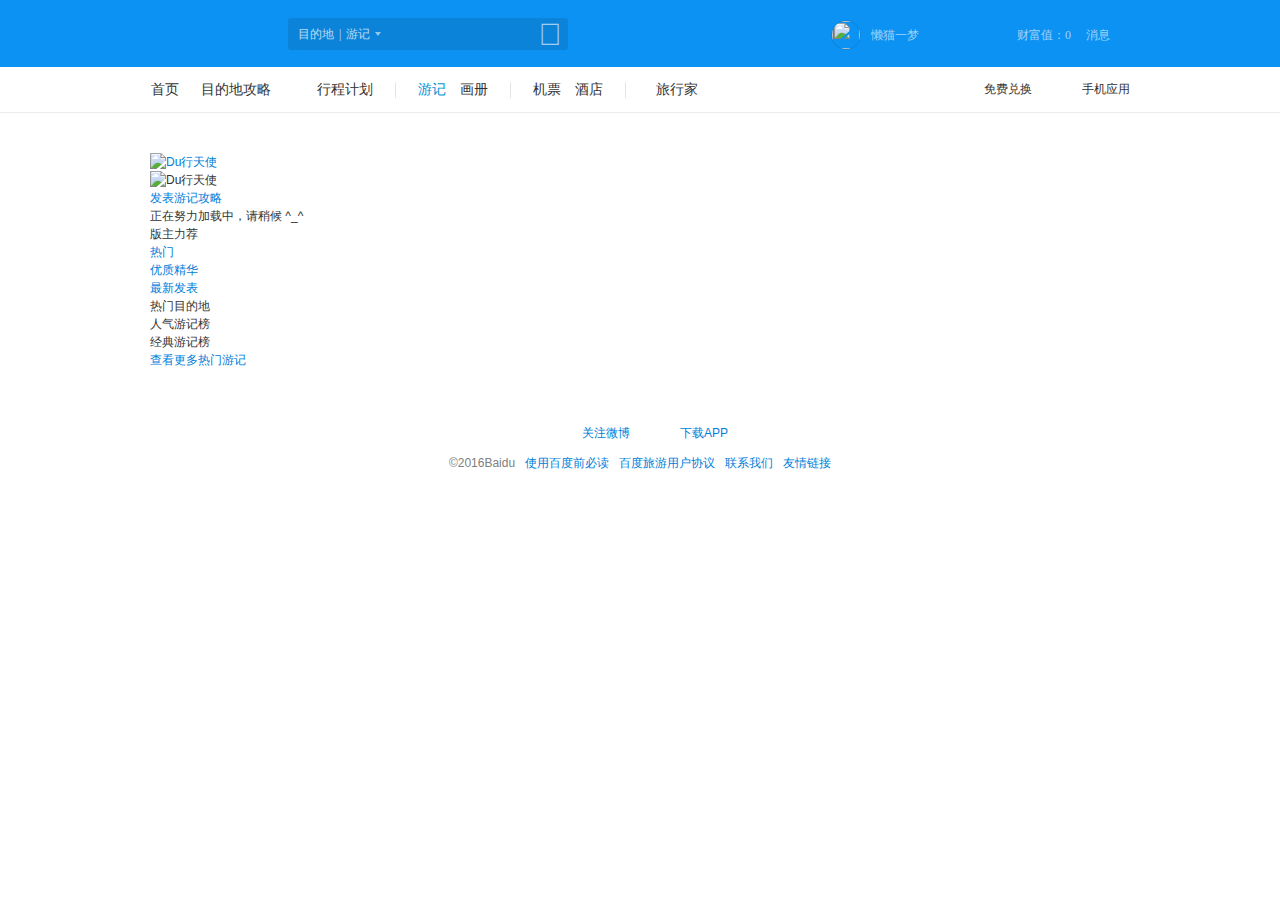
==== 2TianYou/2TianYou/Views/Demo/Index.html @ 781b63db "NETFramework 4.5" ====
﻿<!DOCTYPE HTML>
<html>
<!--[if IE 6]>
    <html class="ie6 lte9 lte8 lte7 no-css3" lang="zh-cn">
<![endif]-->
<!--[if IE 8]>
    <html class="ie8 lte9 lte8 no-css3" lang="zh-cn">
<![endif]-->
<!--[if IE 9]>
    <html class="ie9 lte9 no-css3" lang="zh-cn">
<![endif]-->
<!--[if IE 7]>
<html class="ie7 lte9 lte8 lte7 no-css3" lang="zh-cn">
<![endif]-->
<!--[if !(IE 6) | !(IE 7) | !(IE 8) | !(IE 9)  ]><!--<![endif]-->
<head>
    <meta charset="utf-8" />
    <meta http-equiv="X-UA-Compatible" content="IE=edge" />
    <title>2016最新游记攻略大全_数万精彩旅游攻略_百度旅游</title>
    <meta name="Description" content="2016旅游游记攻略大全，数万篇精彩的游记、旅游攻略，真实的旅游感受，详尽的旅游信息，为旅友出行提供珍贵的参考指南。" />
    <meta name="Keywords" content="海量自助游攻略" />
    <!--[if lt IE 9]><script src="/static/common/lib/html5_def6e218.js" type="text/javascript"></script><![endif]-->
    <!--[if lt IE 7]><script type="text/javascript">document.execCommand("BackgroundImageCache",false,true);</script><![endif]-->
    <!--[if lt IE 7]><script src="/static/common/lib/iepngfix_a1bc0ca2.js" type="text/javascript"></script><![endif]-->
    <!--<link rel="stylesheet" type="text/css" href="~/Content/css/widget/common/globel-iconfont.css" rel="stylesheet" />-->
    <link href="../../Content/css/common/ui.css" rel="stylesheet" />
    <!--<link rel="stylesheet" type="text/css" href="/static/common/pkg/ui_f4d750d4.css" />
    <link rel="stylesheet" type="text/css" href="/static/search/pkg/notes-page_f86e3efd.css" />
    <script type="text/javascript" src="/static/common/lib/base_fd238617.js"></script>-->
</head>
<body class="theme-blue">
    <section id="page">
        <header id="header" class="header header-notes clearfix nslog-area" data-nslog='{"type":100,"cmd":"click","pos":"page-header-click"}' style='display: ;'>
            <div class="header-wrapper clearfix" id="J_header-wrapper">
                <div class="top-bar">
                    <div class="top-bar-wrapper">
                        <div id="J_user-bar" class="user-bar clearfix">
                            <div class="item lv-msg-center" id="J_nav-channel-msg-center">
                                <div class="msg-wrapper">
                                    <span class="inline-block msg-word">消息</span>
                                    <span id="J_user-bar-lv-msg-count" class="lv-msg-count"></span>
                                    <b class="header-iconfont"></b>
                                </div>
                                <div class="drop-menu" id="J_nav-channel-user-msg-drop-menu">
                                    <span class="sns-msg"><a href="/user/message?type" =1 ="">消息</a></span>
                                    <div class="drop-menu-wrapper">
                                        <b></b>
                                        <ul class="menu-list">
                                            <b></b>
                                            <li class="msg-link"><a target="_blank" href="/user/message?type=1" class="comment" data-msgtype="comment">我的回复</a></li>
                                            <li class="msg-link"><a target="_blank" href="/user/ask/bcf3c67d0ea58a1c44928566?type=1" class="asks" data-msgtype="asks">我的提问</a></li>
                                            <li class="msg-link"><a target="_blank" href="/user/message?type=2" class="admin" data-msgtype="admin">版主留言</a></li>
                                            <li class="msg-link"><a href="//gsp0.baidu.com/8_UFsjip0QIZ8tyhnq/" class="J_user-bar-sys-msg sys-msg nslog" target="_blank" data-nslog="{'type':100,'cmd':'click','pos':'user-bar-sys'}">我的私信<span id="J_user-bar-sys-msg-count" class="sys-msg-count"></span></a></li>
                                            <li class="msg-link"><a target="_blank" href="/user/fans/bcf3c67d0ea58a1c44928566" class="fans" data-msgtype="fans">我的粉丝</a></li>
                                        </ul>
                                    </div>
                                </div>
                            </div>

                            <div class="item user-wealth-bar clearfix"><a target="_blank" href="/user/achieve/bcf3c67d0ea58a1c44928566/" data-nslog="{'type':'502','cmd':'click','pos':'achieve-top-level'}" class="nslog user-level i-level-1"></a><a target="_blank" href="/mall/userwealthdetail/" title="财富">财富值：0</a></div><div class="item item-user-info" id="J-item-user-info">
                                <span class="item J_user-bar-user-name item-user-avatar"><a target="_blank" href="/user/bcf3c67d0ea58a1c44928566"><img class="user-avatar" src="//gss0.baidu.com/7LsWdDW5_xN3otqbppnN2DJv/lvpics/abpic/item/fc1f4134970a304e72e1c944d2c8a786c8175c48.jpg"><i class="user-avater-circle"></i></a> </span><div class="item user-bar-center" id="J_nav-channel-user-center"><a href="/user/bcf3c67d0ea58a1c44928566" class="J_nav-channel-user-center user-center">懒猫一梦<b class="header-iconfont">&#xe60a;</b></a></div><div class="drop-menu" id="J_nav-channel-user-center-drop-menu">
                                    <div class="drop-menu-wrapper">
                                        <b class="header-iconfont">&#xe60a;</b><ul class="menu-list">
                                            <li class="sns-link">
                                                <a href="/user/remark/bcf3c67d0ea58a1c44928566" class="nslog"
                                                   data-nslog="{'type':100,'cmd':'click','pos':'nav-remark'}" data-type="remark">我的点评</a>
                                            </li>
                                            <li class="sns-link"><a href="/user/footprint/bcf3c67d0ea58a1c44928566" class="nslog" data-nslog="{'type':100,'cmd':'click','pos':'nav-my-footprint', 'test':''}" data-type="footprint">我的足迹</a></li>
                                            <li class="sns-link">
                                                <a href="/user/pictravel/bcf3c67d0ea58a1c44928566" class="nslog"
                                                   data-nslog="{'type':100,'cmd':'click','pos':'nav-my-pictravel'}" data-type="pictravel">我的画册</a>
                                            </li>
                                            <li class="sns-link">
                                                <a href="/user/notes/bcf3c67d0ea58a1c44928566" class="nslog"
                                                   data-nslog="{'type':100,'cmd':'click','pos':'nav-my-notes'}" data-type="notes">我的游记</a>
                                            </li>
                                            <li class="sns-link">
                                                <a href="/user/plan/bcf3c67d0ea58a1c44928566" class="nslog"
                                                   data-nslog="{'type':100,'cmd':'click','pos':'nav-my-plan'}" data-type="plan">我的行程</a>
                                            </li>
                                            <li class="sns-link">
                                                <a href="/mall/userorderdetail/" class="nslog"
                                                   data-nslog="{'type':100,'cmd':'click','pos':'nav-mall'}" data-type="userorderdetail">我的兑换</a>
                                            </li>
                                            <li class="sns-link"><a href="/user/achieve/" class="nslog" data-nslog="{'type':100,'cmd':'click','pos':'nav-achieve'}" data-type="achieve">我的成就</a></li>
                                            <li class="sns-link" style="border-bottom: 1px solid #e7e8e9;margin-bottom: 5px;padding-bottom: 5px"><a href="/user/order/" class="nslog" data-nslog="{'type':100,'cmd':'click','pos':'nav-order'}" pb-id="4722900">我的订单</a></li>
                                            <li class="sns-link">
                                                <a href="//gsp0.baidu.com/74oIbT3kAMgDnd_/?from=lvyou#lvyou" target="_blank" class="nslog"
                                                   data-nslog="{'type':100,'cmd':'click','pos':'nav-ibaidu'}">百度中心</a>
                                            </li>
                                            <li class="sns-link user-setup">
                                                <a href="/user/edit/info" class="J_user-bar-lv-edit lv-user-edit-info nslog"
                                                   data-nslog="{'type':100,'cmd':'click','pos':'user-bar-edit'}"><i class="header-iconfont">&#xe607;</i>设置</a>
                                            </li>
                                            <li class="sns-link user-out"><a data-url="//passport.baidu.com/?logout" href="//passport.baidu.com/?logout&bdstoken=&u=http://lvyou.baidu.com/notes/" class="lv-userbar-logout-link"><i class="header-iconfont">&#xe60e;</i>退出</a></li>
                                        </ul>
                                    </div>
                                </div>
                            </div><div class="item user-control"></div>
                        </div>
                    </div>
                </div>
                <h1 class="logo"><a id="logo" href="/" title="百度旅游" style="background: url(//gss0.bdstatic.com/5fo3dSag_xI4khGko9WTAnF6hhy/baidu/pic/item/b58f8c5494eef01fc418b95ae3fe9925bc317d25.png) no-repeat 0 0;_background: url(//gss0.baidu.com/9fo3dSag_xI4khGko9WTAnF6hhy/baidu/pic/item/a08b87d6277f9e2f873abc971c30e924b899f326.png) no-repeat 0 0"></a></h1><div class="search-area" id="J-search-area"><form class="search-form clearfix" name="search-form" method="get" action="/search"><a href="###" class="switch-query-type-btn" id="J-switchQueryBtn" data-index="0">目的地<i class="search-line">|</i>游记<b></b></a><ul id="J_search-type" class="search-type hide"><li class="search-type-selectd" data-index="0">目的地<i class="search-line">|</i>游记</li><li data-index="1">找人</li></ul><input name="word" class="search-word search-word-empty search-query nslog" data-nslog="{'type':100,'cmd':'click','pos':'search-click'}" type="text" maxlength="256" /><input name="word" class="search-word search-user nslog" data-nslog="{'type':100,'cmd':'click','pos':'search-click'}" type="text" maxlength="256" disabled="disabled" style="display:none" /><input type="hidden" name="fr" value="new" /><input type="hidden" value="1" name="form" /><button type="submit" class="search-btn header-iconfont nslog" data-nslog="{'type':100,'cmd':'click','pos':'other-search'}">&#xe608;</button></form></div>
                
            </div>
            <nav class="nav-channel">
                <div class="nav-wrapper">
                    <div class="nav-channel-list nav-type-traditional clearfix" id="J_nav-channel">
                        <div class="nav-list-wrapper ">
                            <ul class="nav-list">
                                <li class="nav-item  "><a href="/" class="nav-link"><span class="nav-text"><span>首页</span></span></a></li>
                                <li class="nav-item  nav-item-haslist">
                                    <a href="javascript:void(0)" class="nav-link"><span class="nav-text"><span>目的地攻略</span><b class="header-iconfont ico-arrow"></b></span></a>
                                    <ul>
                                        <li class="nav-item "><a href="/scene/" class="nav-link"><span class="nav-text">目的地</span></a></li>
                                        <li class="nav-item "><a href="/guide/" class="nav-link"><span class="nav-text">攻略下载</span></a></li>
                                    </ul>
                                </li>
                                <li class="nav-item  "><a href="/plan/counselor" class="nav-link"><span class="nav-text"><span>行程计划</span></span><i class="nav-icon-hot"></i></a></li>
                            </ul>
                        </div>
                        <div class="nav-list-wrapper ">
                            <ul class="nav-list">
                                <li class="nav-item current "><a href="/notes/" class="nav-link"><span class="nav-text"><span>游记</span></span></a></li>
                                <li class="nav-item  "><a href="/pictravel/" class="nav-link"><span class="nav-text"><span>画册</span></span></a></li>
                            </ul>
                        </div>
                        <div class="nav-list-wrapper ">
                            <ul class="nav-list">
                                <li class="nav-item  "><a href="/event/s/redirect/xiechengjipiao.html" class="nav-link" target="_blank"><span class="nav-text"><span>机票</span></span></a></li>
                                <li class="nav-item  "><a href="/event/s/redirect/xiechengjiudian.html" class="nav-link" target="_blank"><span class="nav-text"><span>酒店</span></span></a></li>
                            </ul>
                        </div>
                        <div class="nav-list-wrapper nav-list-wrapper-last">
                            <ul class="nav-list">
                                <li class="nav-item  nav-item-haslist">
                                    <a href="javascript:void(0)" class="nav-link"><span class="nav-text"><span>旅行家</span><b class="header-iconfont ico-arrow"></b></span></a>
                                    <ul>
                                        <li class="nav-item "><a href="http://lvyou.baidu.com/event/s/dream-travel/" class="nav-link" target="_blank"><span class="nav-text">梦想旅行家</span></a></li>
                                        <li class="nav-item "><a href="/user/darentang" class="nav-link" target="_blank"><span class="nav-text">达人堂</span></a></li>
                                        <li class="nav-item "><a href="/safari/" class="nav-link" target="_blank"><span class="nav-text">校园沙伐旅</span></a></li>
                                    </ul>
                                </li>
                            </ul>
                        </div>
                    </div>
                    <div class="nav-channel-aside">
                        <ul class="clearfix">
                            <li class="nav-item nav-item-exchange"><a href="/mall/" class="nav-link"><i class="header-iconfont"></i><span class="nav-text">免费兑换</span></a></li>
                            <li class="nav-item nav-item-app"><a href="/app/baidulvyou?from=nav-channel" class="nav-link"><i class="header-iconfont"></i><span class="nav-text">手机应用</span></a></li>
                        </ul>
                    </div>
                </div>
            </nav>

        </header>

        <section id="body">
            <div>
                <div class="notes-head">
                    <div class="small-icon">
                        <a class="du-avatar usercard" data-usercard="58cad0c7258f4932521c9ffc" title="du行天使">
                            <img alt="Du行天使" height="50"
                                 src="//gss0.baidu.com/7LsWdDW5_xN3otqbppnN2DJv/lvpics/pic/item/ea85a945e79fc77fcffca3b5.jpg" />
                        </a>
                    </div><div class="du-words"><img id="du-words-background" src="//gss0.baidu.com/7LsWdDW5_xN3otqbppnN2DJv/baidu/pic/item/3801213fb80e7bec86619a532e2eb9389a506bcd.jpg" alt="Du行天使" title="旅行，是你能买到的唯一一件使你更富有的东西。" /></div><div class="write-notes-btn"><a class="new-note-low" href="/notes/create" id="J_notes-create-new">发表游记攻略</a></div>
                </div><div class="notes-content">
                    <div class="search-notes-view clearfix" id="J_search-notes-view">
                        <div id="J-notes-loading" class="notes-loading"><p>正在努力加载中，请稍候 ^_^</p></div><div class="du-recommendation-list">
                            <div class="du-recommendation">
                                <span class="du-recommendation-title">版主力荐</span><div class="notes-categories"><ul><li><a pb-id="lv4872463" pb-index="0" id="latest-notes" class="notes-active" href="###">热门</a></li><li><a pb-id="lv4872463" pb-index="1" id="praise-notes" class="" href="###">优质精华</a></li><li><a pb-id="lv4872463" pb-index="2" id="guide-notes" class="" href="###">最新发表</a></li></ul></div><div class="hot-destinations">
                                    <span class="hot-destinations-title">热门目的地</span><div class="notes-cms clearfix">
                                        <ul class="notes-cms-group clearfix nslog-area" id="J_notes-cms-china"
                                            data-nslog='{"type":469,"page":"search","cmd":"click","pos":"search-cms"}'></ul><ul class="notes-cms-group clearfix nslog-area" id="J_notes-cms-foreign"
                                                                                                                                data-nslog='{"type":469,"page":"search","cmd":"click","pos":"search-cms"}'></ul>
                                    </div>
                                </div>
                            </div><div class="notes-rank-content">
                                <div class="notes-rank-tab"><div class="rank-popular-tab tab-item current">人气游记榜</div><div class="rank-classic-tab tab-item">经典游记榜</div></div><div class="notes-rank-table">
                                    <script id="rank-item-list" type="text/template">
                                        <div class="notes-list-info"><span class="notes-user-rank notes-rank#{index}">#{num}</span><a href="/user/#{uid}" data-usercard="#{uid}" target="_blank" class="notes-user usercard"><img class="master-avatar" src="#{avatar}" alt="#{uname}" /></a><a href="/notes/#{nid}" class="notes-info-title" title="#{complete_title}" target="_blank">#{title}</a></div>
                                    </script><div class="notes-rank-list"></div><a href="/main/event/rank#notes-main" class="rank-check_more nslog" target="_blank" data-nslog='{"type":459,"page":"notes-channel","cmd":"click","pos":"get-channer-notes-rank"}'>查看更多热门游记<span class="rank-more-icon"></span></a>
                                </div>
                            </div>
                        </div>
                    </div>
                </div>
            </div>
        </section>
        
        
        <footer id="footer">
            <p class="tc vm"><a class="footer-weibo nslog" data-nslog="{&quot;type&quot;:150,&quot;page&quot;:&quot;index&quot;,&quot;cmd&quot;:&quot;click&quot;,&quot;pos&quot;:&quot;footer-weibo-other&quot;}" target="_blank" href="http://e.weibo.com/baidulvyou">关注微博</a><a class="footer-app nslog" data-nslog="{&quot;type&quot;:150,&quot;page&quot;:&quot;index&quot;,&quot;cmd&quot;:&quot;click&quot;,&quot;pos&quot;:&quot;footer-app-other&quot;}" target="_blank" href="//lvyou.baidu.com/app/baidulvyou">下载APP</a></p>
            <p class="copyright">&copy;2016Baidu<a target="_blank" href="//www.baidu.com/duty/" class="agreement" style="margin-left:10px;">使用百度前必读</a><a target="_blank" href="/help/uagreement" style="margin-left:10px;">百度旅游用户协议</a><a class="nslog" data-nslog="{&quot;type&quot;:150,&quot;page&quot;:&quot;index&quot;,&quot;cmd&quot;:&quot;click&quot;,&quot;pos&quot;:&quot;footer-contact-other&quot;}" target="_blank" href="/help/contact" style="margin-left:10px;">联系我们</a><a target="_blank" href="/main/friend" style="margin-left:10px;">友情链接</a></p>
        </footer>
    </section>
</body>
</html>
---- 2TianYou/2TianYou/Content/css/common/ui.css ----
﻿.plan-sprite {
	background: url("/static/common/ui/addtoplan/img/plan_8b562d95.png") no-repeat 0 0;
	display: inline-block;
	padding-left: 6px;
	font-size: 12px;
	line-height: 25px;
	text-align: center;
	text-decoration: none;
	color: #472b01
}

.plan-icon {
	background: url("/static/common/ui/addtoplan/img/plan_8b562d95.png") no-repeat 0 -50px;
	display: inline-block;
	height: 8px;
	width: 8px;
	margin: 0 3px 0 0;
	position: relative;
	top: -1px;
	_top: -3px;
	overflow: hidden
}

.plan {
	background-position: 0 -150px
}

.plan:hover {
	background-position: 0 -250px;
	text-decoration: none
}

.plan em {
	background: url("/static/common/ui/addtoplan/img/plan_8b562d95.png") no-repeat right -200px;
	height: 25px;
	padding-right: 6px;
	display: inline-block;
	cursor: pointer
}

.plan:hover em {
	background: url("/static/common/ui/addtoplan/img/plan_8b562d95.png") no-repeat right -300px
}

.planned {
	background-position: 0 -350px;
	color: #999
}

.planned em {
	background: url("/static/common/ui/addtoplan/img/plan_8b562d95.png") no-repeat right -400px;
	height: 25px;
	padding-right: 6px;
	display: inline-block;
	cursor: pointer
}

.plan .plan-icon {
	background-position: 0 -50px
}

.planned .plan-icon {
	background-position: 0 -100px
}

.plan-to-wrapper {
	float: left;
	margin: 10px 10px 0 0
}

.plan-btns-txt {
	display: inline-block;
	position: relative
}

.plan-sprite .plan-btns-txt {
	padding: 0 6px
}

a.plan:hover .plan-btns-txt {
	color: #472b01
}

a.planned:hover {
	text-decoration: none
}

a.planned:hover .plan-btns-txt {
	color: #999;
	text-decoration: none
}

.tangram-dialog-title-shrink {
	background: #fff;
	height: 0;
	border-bottom: 0 none
}

.atp-wrapper,.cp-wrapper {
	font: 12px/1.5 tahoma,arial,宋体,sans-serif;
	position: relative;
	z-index: 1
}

.atp-select {
	margin: 15px 0;
	position: relative;
	width: 210px;
	z-index: 1
}

.atp-title {
	background: url("/static/common/ui/addtoplan/img/plan_8b562d95.png") no-repeat 190px 6px;
	padding-left: 10px;
	width: 175px;
	padding-right: 25px;
	white-space: nowrap;
	text-overflow: ellipsis;
	-o-text-overflow: ellipsis;
	overflow: hidden;
	height: 30px;
	line-height: 30px;
	border: 1px solid #bdc7d8;
	cursor: pointer
}

.atp-options {
	top: 32px;
	left: 0;
	position: absolute;
	width: 210px;
	border: 1px solid #dcdcdc;
	z-index: 1;
	max-height: 200px;
	_height: 200px;
	background: #fff;
	overflow-y: auto;
	overflow-x: hidden
}

.J-hide {
	display: none
}

.atp-options li {
	display: block;
	text-overflow: ellipsis;
	-o-text-overflow: ellipsis;
	overflow: hidden;
	white-space: nowrap;
	padding-left: 10px;
	width: 200px;
	height: 30px;
	line-height: 30px;
	vertical-align: baseline;
	background: #fff;
	cursor: pointer
}

.atp-options li:hover {
	background: #edf7f9
}

.atp-options li.J-create-plan {
	_height: 22px;
	_padding-top: 8px
}

.atp-wrapper button.atp-create-btn em {
	background-position: left -700px
}

.atp-wrapper button.atp-create-btn:hover em {
	background-position: left -800px
}

.atp-wrapper button.atp-create-btn em em {
	display: inline-block;
	float: right\9;
	*float: none;
	padding: 0 12px 0 6px;
	background-position: right -750px;
	color: #2c2c2c
}

.atp-wrapper button.atp-create-btn:hover em em {
	background-position: right -850px;
	color: #2c2c2c
}

.cp-hint {
	display: block;
	position: absolute;
	left: 8px;
	top: 35px;
	color: #999;
	line-height: 30px;
	cursor: text;
	-webkit-user-select: none;
	-moz-user-select: none;
	-o-user-select: none;
	user-select: none
}

.cp-wrapper .cp-input {
	margin: 15px 0 40px 0;
	padding-left: 8px;
	width: 204px;
	height: 22px;
	line-height: 22px;
	padding: 4px 0 4px 4px;
	border: 1px solid #bdc7d8;
	color: #7b7b7b
}

.plan-added-success {
	width: 33px;
	height: 33px;
	display: inline-block;
	vertical-align: middle;
	margin-right: 10px;
	background: url("/static/common/ui/addtoplan/img/dialog_1266e835.png") no-repeat 0 -520px
}

.theme-blue .planBtnIntro {
	z-index: 10
}

.no-plan-list .no-plan-tip {
	margin-top: 30px;
	text-align: center
}

.no-plan-list .tangram-dialog-footer {
	display: none
}

.tangram-dialog-main {
	filter: none;
	*padding: 0;
	padding: 0\9
}

@media screen and (-ms-high-contrast:active),(-ms-high-contrast:none) {
	.tangram-modal-main {
		background: rgba(0,0,0,0.15)!important
	}
}

.tangram-dialog-main {
	zoom: 1;
	box-shadow: -3px 0 5px rgba(0,0,0,0.3),3px 3px 5px rgba(0,0,0,0.3)
}

.tangram-dialog {
	background: #fff;
	border-top: 3px solid #32a1e6
}

.tangram-dialog-title {
	background: #FFF;
	height: 46px;
	margin: 0 15px;
	border-bottom: 1px solid #f5f5f5
}

.tangram-dialog-title-inner {
	color: #333;
	font-size: 18px;
	font-family: "微软雅黑","黑体";
	line-height: 46px
}

.tangram-dialog-content {
	position: relative;
	height: auto;
	padding: 15px;
	font-size: 14px
}

.tangram-dialog-footer {
	padding: 10px 20px 20px;
	text-align: center
}

.tangram-dialog-titletext {
	margin: 0 10px;
	line-height: 24px
}

.tangram-dialog-close,.tangram-dialog-close-hover {
	width: 16px;
	height: 16px;
	right: 15px;
	top: 15px;
	position: absolute;
	cursor: pointer;
	background: url(/static/common/ui/dialog/img/dialog_e53a402b.png) no-repeat left -340px;
	line-height: 0
}

.tangram-dialog-close-hover {
	background-position: left -360px
}

.tangram-dialog-accept,.tangram-dialog-cancel {
	display: inline-block;
	*display: inline;
	padding-left: 10px
}

.tangram-dialog-footer button {
	font-weight: bold
}

.tangram-dialog-footer button:focus,.tangram-dialog-footer button:active {
	outline: 0
}

.tangram-dialog-footer button.cancel-btn em {
	background-position: left -700px
}

.tangram-dialog-footer button.cancel-btn em em {
	background-position: right -750px;
	color: #2c2c2c
}

.tangram-dialog-footer button.cancel-btn:hover em {
	background-position: left -800px
}

.tangram-dialog-footer button.cancel-btn:hover em em {
	background-position: right -850px
}

.tangram-dialog-footer button.m-cancel-btn em,.tangram-dialog-footer button.m-cancel-btn em em {
	font-size: 14px;
	font-weight: bold;
	height: 30px;
	line-height: 30px
}

.tangram-dialog-footer button.m-cancel-btn em {
	padding-left: 15px;
	background-position: left -500px
}

.tangram-dialog-footer button.m-cancel-btn em em {
	padding-left: 0;
	padding-right: 15px;
	background-position: right -550px;
	color: #2c2c2c
}

.tangram-dialog-footer button.m-cancel-btn:hover em {
	background-position: left -600px
}

.tangram-dialog-footer button.m-cancel-btn:hover em em {
	background-position: right -650px
}

.dialog-footer-right {
	text-align: right
}

.tangram-dialog-title-splash {
	background-color: transparent;
	border-bottom: 0 none
}

.tangram-dialog-content-splash {
	padding-left: 40px;
	padding-bottom: 20px
}

.dialog-content-icon {
	width: 26px;
	height: 26px;
	float: left;
	background: url(/static/common/ui/dialog/img/dialog_e53a402b.png) no-repeat -100px 0
}

.dialog-icon-alert {
	background-position: 0 -300px
}

.dialog-icon-success {
	background-position: 0 -120px
}

.dialog-icon-happy {
	background-position: 0 -400px
}

.dialog-icon-sad {
	background-position: 0 -460px
}

.dialog-content-text {
	margin-left: 35px;
	line-height: 24px
}

.icon-success-50 {
	margin-right: 20px;
	float: left;
	display: block;
	width: 50px;
	height: 50px;
	background: url(/static/common/ui/dialog/img/dialog_e53a402b.png) no-repeat -1px -1px
}

.icon-success-40 {
	margin-right: 15px;
	float: left;
	display: block;
	width: 40px;
	height: 40px;
	background: url(/static/common/ui/dialog/img/dialog_e53a402b.png) no-repeat -1px -61px
}

.icon-success-24 {
	margin-right: 10px;
	float: left;
	display: block;
	width: 24px;
	height: 24px;
	background: url(/static/common/ui/dialog/img/dialog_e53a402b.png) no-repeat -1px -121px
}

.icon-alert-50 {
	margin-right: 20px;
	float: left;
	display: block;
	width: 50px;
	height: 50px;
	background: url(/static/common/ui/dialog/img/dialog_e53a402b.png) no-repeat -1px -181px
}

.icon-alert-40 {
	margin-right: 15px;
	float: left;
	display: block;
	width: 40px;
	height: 40px;
	background: url(/static/common/ui/dialog/img/dialog_e53a402b.png) no-repeat -1px -241px
}

.icon-alert-24 {
	margin-right: 10px;
	float: left;
	display: block;
	width: 24px;
	height: 24px;
	background: url(/static/common/ui/dialog/img/dialog_e53a402b.png) no-repeat -1px -301px
}

.flat-dialog-main {
	box-shadow: 0 0 6px rgba(0,0,0,0.3);
	-moz-box-shadow: 0 0 6px rgba(0,0,0,0.3);
	-webkit-box-shadow: 0 0 6px rgba(0,0,0,0.3)
}

.flat-dialog-main,.flat-dialog {
	background: #FFF
}

.flat-dialog-title {
	padding: 0 15px;
	background: #32a1e6;
	color: #FFF;
	height: 40px;
	font: normal 18px/40px "微软雅黑";
	position: relative
}

.flat-dialog-close {
	position: absolute;
	right: 5px;
	top: 0;
	width: 40px;
	height: 40px;
	background: url("/static/common/img/flat-close_ba66066a.png") center center no-repeat;
	cursor: pointer
}

.flat-dialog-content {
	padding: 20px 15px
}

.flat-dialog-footer {
	text-align: center
}

.flat-dialog-footer .flat-dialog-accept {
	display: -moz-inline-box;
	-moz-box-orient: vertical;
	display: inline-block;
	vertical-align: middle;
	*vertical-align: auto;
	*zoom: 1;
	*display: inline
}

.flat-dialog-footer .flat-dialog-cancel {
	display: -moz-inline-box;
	-moz-box-orient: vertical;
	display: inline-block;
	vertical-align: middle;
	*vertical-align: auto;
	*zoom: 1;
	*display: inline
}

.flat-dialog-footer button {
	display: -moz-inline-box;
	-moz-box-orient: vertical;
	display: inline-block;
	vertical-align: middle;
	*vertical-align: auto;
	*zoom: 1;
	*display: inline;
	margin-bottom: 30px;
	padding: 0 15px;
	height: 32px;
	font: normal 14px/32px "宋体";
	-webkit-border-radius: 1px;
	-moz-border-radius: 1px;
	border-radius: 1px;
	cursor: pointer
}

.flat-dialog-footer .confirm-btn {
	color: #fff;
	border: 0 none;
	-webkit-box-shadow: 0 1px 0 #7ec2d8;
	-moz-box-shadow: 0 1px 0 #7ec2d8;
	box-shadow: 0 1px 0 #7ec2d8;
	background-color: #6dcef1;
	background-repeat: repeat-x;
	background-image: -moz-linear-gradient(top,#7fd6f0,#6dcef1);
	background-image: -ms-linear-gradient(top,#7fd6f0,#6dcef1);
	background-image: -webkit-gradient(linear,left top,left bottom,color-stop(0%,#7fd6f0),color-stop(100%,#6dcef1));
	background-image: -webkit-linear-gradient(top,#7fd6f0,#6dcef1);
	background-image: -o-linear-gradient(top,#7fd6f0,#6dcef1);
	background-image: linear-gradient(top,#7fd6f0,#6dcef1)
}

.flat-dialog-footer .confirm-btn:hover {
	background-color: #50c4f0;
	background-repeat: repeat-x;
	background-image: -moz-linear-gradient(top,#7cceea,#50c4f0);
	background-image: -ms-linear-gradient(top,#7cceea,#50c4f0);
	background-image: -webkit-gradient(linear,left top,left bottom,color-stop(0%,#7cceea),color-stop(100%,#50c4f0));
	background-image: -webkit-linear-gradient(top,#7cceea,#50c4f0);
	background-image: -o-linear-gradient(top,#7cceea,#50c4f0);
	background-image: linear-gradient(top,#7cceea,#50c4f0)
}

.flat-dialog-footer .cancel-btn {
	color: #000;
	border: 1px solid #f0f0f0;
	background: #FFF;
	margin-left: 10px
}

.flat-dialog-footer .cancel-btn:hover {
	background: #FFF
}

body .pass-login-pop-img,body .pass-login-pop-img img {
	height: 330px
}

.lv-fb-wrapper {
	width: 35px;
	position: fixed;
	_position: absolute;
	right: 0;
	z-index: 90
}

.lv-fb-handle {
	float: right;
	width: 16px;
	height: 77px;
	padding: 11px 8px 11px 9px;
	background-color: #e5e5e5;
	border-radius: 3px 0 0 3px;
	color: #8c8c8c;
	line-height: 16px;
	cursor: pointer;
	text-align: center
}

.lv-fb-handle i {
	display: block;
	width: 16px;
	height: 16px;
	background: url('/static/common/ui/css-core/css-ui/img/icon-x16_9dc43b8c.png') no-repeat 1px -2342px
}

.lv-fb-handle-expand i {
	background-position: 2px -2292px
}

.lv-fb-bd {
	float: right;
	width: 182px;
	padding: 5px 5px 6px 5px;
	background-color: #e5e5e5
}

.lv-fb-bd textarea {
	display: block;
	width: 174px;
	height: 200px;
	border: 1px solid #d6d6d6;
	padding: 2px 3px;
	color: #8c8c8c
}

.lv-fb-bd textarea.prompt-focus {
	color: #333
}

.lv-fb-bd .fb-action {
	overflow: hidden;
	margin-top: 5px
}

.lv-fb-bd a.fb-btn {
	float: right;
	display: block;
	padding: 0 5px;
	background-color: #348fe9;
	border: 1px solid #2881dc;
	border-radius: 2px;
	color: #fff;
	line-height: 20px
}

.lv-fb-bd a.fb-btn:hover {
	background-color: #489cf0;
	text-decoration: none
}

.lv-fb-bd .fb-tips {
	float: left;
	color: #c40000
}

.lv-fb-bd .fb-tip-suc {
	color: #e67300
}

input.prompt-default,textarea.prompt-default {
	color: #b3b3b3;
	font-size: 12px
}

.share-bar {
	height: 16px;
	font-size: 12px
}

.share-label {
	margin-right: 5px
}

.sns-share-btn {
	vertical-align: text-top;
	display: inline-block;
	width: 16px;
	height: 16px;
	background: url("/static/common/ui/share/img/share-icon_a27a9a42.png");
	_margin-right: 5px;
	*margin-right: 5px
}

.share-sina {
	background-position: 0 0
}

.share-tqq {
	background-position: 0 -19px
}

.share-qzone {
	background-position: 0 -38px
}

.share-renren {
	background-position: 0 -57px
}

div#bdshare {
	float: none;
	width: 150px;
	height: 24px;
	z-index: 1
}

.share-bar {
	display: block
}

.share-bar span.share-label {
	float: left;
	margin-top: 3px;
	margin-right: 3px
}

.share-bar span.bds_more {
	display: inline-block;
	padding: 1px 0 0 14px;
	background: url(/static/common/ui/share/img/share-right_40484af3.gif) no-repeat 1px 4px!important
}

.ugc-score-change {
	display: block
}

.ugc-score-window {
	position: fixed;
	z-index: 10;
	font: 16px/30px "微软雅黑";
	color: #707070;
	background: url("/static/common/ui/ugc-score/img/score-bg_253b0791.png") no-repeat;
	width: 528px;
	height: 277px
}

.ugc-score-window .ugc-score-image {
	background: url("/static/common/ui/ugc-score/img/score-plus_fc83838b.png") no-repeat;
	position: absolute;
	display: block
}

.ugc-score-window .ugc-score-plus .ugc-score-image {
	height: 250px;
	width: 250px;
	top: 60px;
	left: -120px
}

.ugc-score-window .ugc-score-minus .ugc-score-image {
	background: url("/static/common/ui/ugc-score/img/score-minus_c0acf4b7.png") no-repeat;
	height: 200px;
	width: 150px;
	top: 60px;
	left: -16px
}

.ugc-score-window .ugc-score-levelup .ugc-score-image {
	background: url("/static/common/ui/ugc-score/img/score-levelup_3e9d8499.png") no-repeat;
	height: 250px;
	width: 200px;
	top: 60px;
	left: -50px
}

.ugc-score-window .ugc-score-levelup .ugc-score-change {
	display: none
}

.ugc-score-window .ugc-score-default .ugc-score-image {
	background: url("/static/common/ui/ugc-score/img/score-levelup_3e9d8499.png") no-repeat;
	height: 250px;
	width: 200px;
	top: 60px;
	left: -50px
}

.ugc-score-window .ugc-score-words {
	position: absolute;
	top: 65px;
	left: 140px;
	width: 300px
}

.ugc-score-window .ugc-score-share {
	position: absolute;
	top: 200px;
	left: 140px;
	background: url("/static/common/ui/ugc-score/img/score-share_962bb184.png") no-repeat;
	height: 55px;
	width: 260px;
	line-height: 55px;
	padding: 0 0 0 64px;
	text-align: left
}

.ugc-score-window .ugc-score-share .sns-share-btn {
	display: block;
	position: absolute;
	width: 27px;
	height: 27px;
	top: 14px;
	left: 131px;
	background: 0
}

.ugc-score-window .ugc-score-share .share-qzone {
	left: 164px
}

.ugc-score-window .ugc-score-share .share-renren {
	left: 197px
}

.ugc-score-window .ugc-score-share .share-tqq {
	left: 230px
}

.ugc-score-window .ugc-score-close {
	display: block;
	height: 30px;
	width: 50px;
	position: absolute;
	right: 16px;
	top: 30px
}

.ugc-score-window .ugc-score {
	background-position: 0 -46px;
	color: #4eb0fd;
	padding-left: 24px;
	margin-right: 20px
}

.ugc-score-window .ugc-wealth {
	background-position: 0 4px;
	color: #ffb300;
	padding-left: 24px
}

.ugc-score-icon {
	background: url("/static/common/ui/ugc-score/img/score-icon_56b110a8.png") no-repeat;
	display: -moz-inline-box;
	-moz-box-orient: vertical;
	display: inline-block;
	vertical-align: middle;
	*vertical-align: auto;
	*zoom: 1;
	*display: inline
}

.ugc-score-pop {
	position: absolute;
	z-index: 99;
	font: normal 14px/24px Tahoma
}

.ugc-score-pop .ugc-score {
	background-position: left -50px;
	color: #4eb0fd;
	padding-left: 24px
}

.ugc-score-pop .ugc-wealth {
	background-position: left top;
	color: #ffb300;
	padding: 0 0 0 24px;
	margin-left: 10px
}

label.lv-valid-label em {
	font-size: 12px;
	font-style: normal
}

input.err {
	border-color: #ef807e
}

input.highlight {
	border-color: #73a4f6
}

em.error,table.tbl-form em.error,table.tbl-dialog em.error {
	color: #e8322e
}

label.lv-valid-label {
	position: relative;
	display: inline-block;
	width: 10px;
	height: 20px;
	margin-left: 5px;
	vertical-align: middle;
	text-align: left
}

label.lv-valid-label span.lv-valid-arrow {
	display: block;
	position: absolute;
	width: 5px;
	height: 7px;
	overflow: hidden;
	background: url(/static/common/ui/css-core/css-ui/img/bg_validator_395d7045.png) no-repeat 0 -242px;
	z-index: 12;
	top: 7px;
	left: 0
}

label.lv-valid-error span.lv-valid-arrow {
	background: url(/static/common/ui/css-core/css-ui/img/bg_validator_395d7045.png) no-repeat -25px -240px
}

label.lv-valid-success span.lv-valid-arrow {
	background: transparent none
}

label.lv-valid-label em {
	position: absolute;
	top: -4px;
	left: 4px;
	z-index: 11;
	min-width: 200px;
	width: auto!important;
	width: 200px;
	padding: 6px 5px 4px 5px;
	background-color: #e1eefa;
	border: 1px solid #a3b8cc;
	color: #808080;
	line-height: 16px;
	font-family: SimSun;
	white-space: nowrap;
	border-radius: 5px
}

label.lv-valid-label em span {
	display: inline-block;
	padding-left: 20px;
	background: url(/static/common/ui/css-core/css-ui/img/bg_validator_395d7045.png) no-repeat 0 0
}

label.lv-valid-label em.error {
	color: #808080
}

label.lv-valid-error em,label.lv-valid-error em.error {
	background-color: #ffe6e6;
	border: 1px solid #cc8f8f;
	color: #c40000
}

label.lv-valid-success em {
	width: 24px!important;
	width: 24px;
	min-width: 24px;
	padding: 6px;
	background: transparent none;
	border: 0 none
}

label.lv-valid-label em span {
	background-position: 0 -1px
}

label.lv-valid-error em span {
	background-position: 0 -81px
}

label.lv-valid-success em span {
	background-position: 0 -161px
}

.app2code-wrapper {
	position: fixed;
	_position: absolute
}

.app2code-wrapper .app2code-main {
	display: block;
	width: 118px;
	text-align: center;
	border: 1px solid #e4e4e4;
	border-right: 0;
	padding: 6px 0 10px;
	font-size: 12px;
	line-height: 18px;
	color: #747474;
	background-color: #fff;
	position: relative
}

.app2code-wrapper .app2code-main:hover {
	color: #747474
}

.app2code-wrapper .app2code-image {
	display: block;
	width: 85px;
	height: 85px
}

.app2code-wrapper .app2code-text {
	letter-spacing: -1px;
	text-align: center;
	display: inline-block;
	cursor: pointer
}

.app2code-wrapper .app2code-close {
	display: block;
	height: 18px;
	width: 18px;
	background: url(/static/common/ui/app-2code/img/app2code-close_b9fffd13.png) no-repeat 0 0;
	position: absolute;
	top: -6px;
	left: -6px
}

.app2code-wrapper {
	position: fixed;
	_position: absolute
}

.app2code-wrapper .app2code-main {
	display: block;
	width: 85px;
	border: 2px solid #e4e4e4;
	border-right: 0;
	padding: 6px;
	font-size: 12px;
	line-height: 18px;
	color: #747474;
	background-color: #fff
}

.app2code-wrapper .app2code-main:hover {
	color: #747474
}

.app2code-wrapper .app2code-image {
	display: block;
	width: 85px;
	height: 85px;
	margin-top: 6px
}

.app2code-wrapper .app2code-text {
	letter-spacing: -1px;
	text-align: center;
	display: inline-block;
	border-bottom: 1px dashed #ccc;
	cursor: pointer;
	padding-bottom: 6px
}

.app2code-wrapper .app2code-close {
	display: block;
	height: 18px;
	width: 18px;
	background: url(/static/common/ui/app2DBarcode/img/app2DBarcode-close_b9fffd13.png) no-repeat 0 0;
	position: absolute;
	top: -6px;
	left: -6px
}

#lv-backtop {
	position: fixed;
	display: block;
	width: 56px;
	height: 56px;
	background-image: url("/static/common/ui/backtop/img/bg-backtop_db354062.png");
	background-position: 0 0;
	outline: 0;
	_position: absolute
}

#lv-backtop:hover {
	background-position: -100px 0
}

#page,#header,#content,#body,#footer {
	margin-left: auto;
	margin-right: auto
}

.col-main {
	float: left;
	width: 100%;
	min-height: 1px
}

.col-sub,.col-extra {
	float: left
}

.clear,.clearfix:after,.layout:after,.main-wrap:after,.col-sub:after,.col-extra:after,.attr:after,.attr-bd:after {
	content: '\20';
	display: block;
	height: 0;
	clear: both
}

.clear,.clearfix,.layout,.main-wrap,.col-sub,.col-extra,.attr,.attr-bd {
	*zoom: 1
}

.grid-s5m0 .main-wrap {
	margin-left: 200px
}

.grid-s5m0 .col-sub {
	width: 190px;
	margin-left: -100%
}

.grid-m0s5 .main-wrap {
	margin-right: 200px
}

.grid-m0s5 .col-sub {
	width: 190px;
	margin-left: -190px
}

.grid-s5m0e6 .main-wrap {
	margin: 0 240px 0 200px
}

.grid-s5m0e6 .col-sub {
	width: 190px;
	margin-left: -100%
}

.grid-s5m0e6 .col-extra {
	width: 230px;
	margin-left: -230px
}

.grid-e6m0s5 .main-wrap {
	margin: 0 200px 0 240px
}

.grid-e6m0s5 .col-sub {
	width: 190px;
	margin-left: -190px
}

.grid-e6m0s5 .col-extra {
	width: 230px;
	margin-left: -100%
}

.grid-m0e6s5 .main-wrap {
	margin-right: 440px
}

.grid-m0e6s5 .col-sub {
	width: 190px;
	margin-left: -190px
}

.grid-m0e6s5 .col-extra {
	width: 230px;
	margin-left: -430px
}

body,h1,h2,h3,h4,h5,h6,hr,p,blockquote,dl,dt,dd,ul,ol,li,pre,form,fieldset,legend,button,input,textarea,th,td {
	margin: 0;
	padding: 0
}

body,button,input,select,textarea {
	font: 12px/1.5 tahoma,arial,\5b8b\4f53,sans-serif
}

h1,h2,h3,h4,h5,h6 {
	font-size: 100%
}

address,cite,dfn,em,var {
	font-style: normal
}

code,kbd,pre,samp {
	font-family: courier new,courier,monospace
}

small {
	font-size: 12px
}

ul,ol {
	list-style: none
}

a {
	text-decoration: none
}

a:hover {
	text-decoration: underline
}

sup {
	vertical-align: text-top
}

sub {
	vertical-align: text-bottom
}

legend {
	color: #000
}

fieldset,img {
	border: 0
}

button,input,select,textarea {
	font-size: 100%
}

table {
	border-collapse: collapse;
	border-spacing: 0
}

article,aside,details,figcaption,figure,footer,header,hgroup,menu,nav,section,summary,time,audio,video {
	display: block;
	margin: 0;
	padding: 0
}

mark {
	background: 0
}

.hide {
	display: none!important
}

.invisible {
	visibility: hidden
}

.inline-block {
	display: inline-block;
	*display: inline
}

* html .clearfix {
	height: 1%
}

.break-word {
	word-wrap: break-word;
	word-break: break-all
}

.fl {
	float: left
}

.fr {
	float: right
}

.cb {
	clear: both
}

.cl {
	clear: left
}

.cr {
	clear: right
}

.tl {
	text-align: left
}

.tr {
	text-align: right
}

.tc {
	text-align: center
}

.vm {
	vertical-align: middle
}

.pr {
	position: relative
}

.pa {
	position: absolute
}

.fn {
	font-weight: normal
}

.fb {
	font-weight: bold
}

.f12 {
	font-size: 12px;
	line-height: 20px
}

.f14 {
	font-size: 14px;
	line-height: 22px
}

.f16 {
	font-size: 16px;
	line-height: 24px
}

.arial {
	font-family: arial
}

.post,.article {
	font: 14px/1.8 arial,\5b8b\4f53,sans-serif
}

.zoom {
	zoom: 1
}

.p6 {
	padding: 6px
}

.p10 {
	padding: 10px
}

.pt5 {
	padding-top: 5px
}

.ml5 {
	margin-left: 5px
}

.mr5 {
	margin-right: 5px
}

.mt5 {
	margin-top: 5px
}

.mb5 {
	margin-bottom: 5px
}

.mr10 {
	margin-right: 10px
}

.ml10 {
	margin-left: 10px
}

.ml10 {
	margin-left: 10px
}

.ml20 {
	margin-left: 20px
}

.ml30 {
	margin-left: 30px
}

.ml40 {
	margin-left: 40px
}

.mr20 {
	margin-right: 20px
}

.mr29 {
	margin-right: 29px
}

.mr30 {
	margin-right: 30px
}

.mr40 {
	margin-right: 40px
}

.mr50 {
	margin-right: 50px
}

.pt10 {
	padding-top: 10px
}

.pb10 {
	padding-bottom: 10px
}

.pb20 {
	padding-bottom: 20px
}

.pb30 {
	padding-bottom: 30px
}

.pb40 {
	padding-bottom: 40px
}

.pb50 {
	padding-bottom: 50px
}

.pl10 {
	padding-left: 10px
}

.pl15 {
	padding-left: 15px
}

.pr15 {
	padding-right: 15px
}

.pt20 {
	padding-top: 20px
}

.pb30 {
	padding-bottom: 30px
}

.pt30 {
	padding-top: 30px
}

.pr10 {
	padding-right: 10px
}

.pl20 {
	padding-left: 20px
}

.pl30 {
	padding-left: 30px
}

.pr20 {
	padding-right: 20px
}

.mb10 {
	margin-bottom: 10px
}

.mb20 {
	margin-bottom: 20px
}

.mb30 {
	margin-bottom: 30px
}

.mt10 {
	margin-top: 10px
}

.mt20 {
	margin-top: 20px
}

.mt30 {
	margin-top: 30px
}

.mt15 {
	margin-top: 15px
}

.mt17 {
	margin-top: 17px
}

.ml60 {
	margin-left: 60px
}

.ml80 {
	margin-left: 80px
}

.ml100 {
	margin-left: 100px
}

.ml120 {
	margin-left: 120px
}

.fc-text1 {
	color: #333
}

.fc-text2 {
	color: #737373
}

.fc-text3 {
	color: #b3b3b3
}

.fc-tip-warning {
	color: #f00
}

.fc-tip-orange {
	color: #e67300
}

.fc-tip-red {
	color: #c00
}

.fc-tip-green {
	color: #0f990f
}

.nowrap {
	white-space: nowrap
}

.pngfix {
	behavior: url("/static/common/ui/css-core/css-base/ie6/iepngfix_fc394a2e.htc")
}

a[href*="www.so.com"] {
	pointer-events: none;
	color: inherit!important;
	text-decoration: none!important
}

a[href*="www.so.com"]:hover {
	color: inherit!important;
	text-decoration: none!important
}

.attr-hd,.attr-bd {
	float: left
}

html {
	_background: url('about:blank') no-repeat fixed
}

body.theme-blue {
	color: #333
}

body.theme-blue #page {
	background: url(/static/common/ui/css-core/css-theme/img/bg-middle_8c69fa02.png) no-repeat center 132px
}

body.theme-blue a {
	color: #007ed9
}

body.theme-blue a:hover {
	color: #f2710e
}

body.theme-blue #body,body.theme-blue #footer {
	width: 980px
}

body.theme-new-blue #body,body.theme-new-blue #footer {
	width: 1170px
}

.theme-black {
	background: #1c1e21;
	color: #525c66
}

.theme-black #body,.theme-black #footer {
	width: 1000px
}

.theme-black .photo-view-page #header,.theme-black .photo-view-page #body,.theme-black .photo-view-page #footer {
	width: auto
}

a {
	color: #788296
}

button.btn,a.btn {
	border: 0 none;
	background: 0;
	overflow: visible;
	vertical-align: middle;
	cursor: pointer
}

a.btn,a.btn em,button.btn em,button.btn em {
	display: inline-block;
	height: 26px;
	padding-left: 10px;
	background: url(/static/common/ui/css-core/css-ui/img/button_c78f92cd.png) 0 0 no-repeat;
	line-height: 26px;
	text-align: center;
	font-size: 12px;
	color: #fff;
	text-decoration: none;
	white-space: nowrap;
	cursor: pointer
}

a.btn em,button.btn em em {
	display: block;
	_display: inline-block;
	padding-right: 10px;
	padding-left: 0;
	background-position: right -50px
}

a.btn:hover,button.btn:hover em {
	background-position: left -100px;
	text-decoration: none
}

a.btn:hover em,button.btn:hover em em {
	background-position: right -150px
}

.btn .icon {
	padding-right: 4px
}

a.m-btn,a.m-btn em,button.m-btn em,button.m-btn em {
	padding-left: 15px;
	background-position: left -200px;
	height: 30px;
	line-height: 30px;
	font-size: 14px;
	font-weight: bold
}

a.m-btn em,button.m-btn em em {
	padding-right: 15px;
	padding-left: 0;
	background-position: right -250px
}

a.m-btn:hover,button.m-btn:hover em,button.m-btn-hover em {
	background-position: left -300px
}

a.m-btn:hover em,button.m-btn:hover em em,button.m-btn-hover em em {
	background-position: right -350px
}

a.create-btn,a.cancel-btn,button.create-btn em,button.cancel-btn em {
	background-position: left -500px
}

a.create-btn em,a.cancel-btn em,button.create-btn em em,button.cancel-btn em em {
	background-position: right -550px;
	color: #2c2c2c
}

a.create-btn:hover,a.cancel-btn:hover,button.create-btn:hover em,button.cancel-btn:hover em {
	background-position: left -600px
}

a.create-btn:hover em,a.cancel-btn:hover em,button.create-btn:hover em em,button.cancel-btn:hover em em {
	background-position: right -650px
}

a.recommend-btn,button.recommend-btn em {
	background-position: left -700px
}

a.recommend-btn em,button.recommend-btn em em {
	background-position: right -750px;
	color: #2c2c2c
}

a.recommend-btn:hover,button.recommend-btn:hover em {
	background-position: left -800px
}

a.recommend-btn:hover em,button.recommend-btn:hover em em {
	background-position: right -850px
}

a.follow-btn,a.follow-btn:hover,button.follow-btn em,button.follow-btn:hover em {
	background-position: left -800px
}

a.follow-btn em,a.follow-btn:hover em,button.follow-btn em em,button.follow-btn:hover em em {
	color: #245fb3;
	background-position: right -850px
}

.btn-already,.btn-fake {
	background: 0;
	background-color: #f6f6f6;
	border: 1px solid #d7d7d7;
	color: #666;
	display: inline-block;
	*zoom: 1;
	vertical-align: middle;
	height: 24px;
	line-height: 24px;
	font-size: 12px;
	font-weight: normal;
	-moz-border-radius: 2px;
	-webkit-border-radius: 2px;
	border-radius: 2px
}

.btn-already {
	padding-left: 8px;
	padding-right: 12px
}

.m-btn[disabled] em,.m-btn[disabled]:hover em,a.m-btn[disabled],a.m-btn[disabled]:hover {
	background-position: left -400px
}

.m-btn[disabled] em em,.m-btn[disabled]:hover em em,a.m-btn[disabled] em,a.m-btn[disabled]:hover em {
	background-position: right -450px
}

.m-btn-disabled em,.m-btn-disabled:hover em,a.m-btn-disabled,a.m-btn-disabled:hover,button.m-btn-disabled em,button.m-btn-disabled:hover em {
	background-position: left -400px
}

.m-btn-disabled em em,.m-btn-disabled:hover em em,a.m-btn-disabled em,a.m-btn-disabled:hover em,button.m-btn-disabled em em,button.m-btn-disabled:hover em em {
	background-position: right -450px
}

.create-content .create-addscene-btn {
	background-position: 0 -900px
}

#create-addscene-btn-br {
	background-position: right -950px
}

.create-content .create-addscene-btn:hover {
	background-position: 0 -300px
}

.create-content .create-addscene-btn:hover #create-addscene-btn-br {
	background-position: 0 -350px
}

.button,.ui-dialog .ui-dialog-buttonset .ui-button {
	border: 0 none;
	overflow: visible;
	vertical-align: middle;
	cursor: pointer;
	display: inline-block;
	background: transparent url("/static/common/ui/css-core/css-ui/img/buttons_6014a0c0.png") no-repeat;
	padding-left: 10px;
	font-size: 0;
	outline: 0
}

.button em,.button .ui-button-text,.ui-dialog .ui-dialog-buttonset .ui-button em,.ui-dialog .ui-dialog-buttonset .ui-button .ui-button-text {
	display: inline-block;
	text-align: center;
	padding-right: 10px;
	white-space: nowrap;
	background: transparent url("/static/common/ui/css-core/css-ui/img/buttons_6014a0c0.png") no-repeat;
	font-size: 14px
}

.button::-moz-focus-inner,.ui-dialog .ui-dialog-buttonset .ui-button::-moz-focus-inner {
	border: 0;
	padding: 0;
	margin: 0
}

.button-primary.button-large {
	background-position: 0 0
}

.button-primary.button-large em {
	background-position: right -50px
}

.button-primary.button-large:hover {
	background-position: 0 -100px
}

.button-primary.button-large:hover em {
	background-position: right -150px
}

.button-primary.button-middle {
	background-position: 0 -500px
}

.button-primary.button-middle em {
	background-position: right -550px
}

.button-primary.button-middle:hover {
	background-position: 0 -600px
}

.button-primary.button-middle:hover em {
	background-position: right -650px
}

.button-primary.button-small {
	background-position: 0 -1000px
}

.button-primary.button-small em {
	background-position: right -1050px
}

.button-primary.button-small:hover {
	background-position: 0 -1100px
}

.button-primary.button-small:hover em {
	background-position: right -1150px
}

.button-primary.button-smaller {
	background-position: 0 -1500px
}

.button-primary.button-smaller em {
	background-position: right -1550px
}

.button-primary.button-smaller:hover {
	background-position: 0 -1600px
}

.button-primary.button-smaller:hover em {
	background-position: right -1650px
}

.button-default.button-large,.button-cancel.button-large {
	background-position: 0 -200px
}

.button-default.button-large em,.button-cancel.button-large em {
	background-position: right -250px
}

.button-default.button-large:hover,.button-cancel.button-large:hover {
	background-position: 0 -300px
}

.button-default.button-large:hover em,.button-cancel.button-large:hover em {
	background-position: right -350px
}

.button-default.button-middle,.button-cancel.button-middle {
	background-position: 0 -700px
}

.button-default.button-middle em,.button-cancel.button-middle em {
	background-position: right -750px
}

.button-default.button-middle:hover,.button-cancel.button-middle:hover {
	background-position: 0 -800px
}

.button-default.button-middle:hover em,.button-cancel.button-middle:hover em {
	background-position: right -850px
}

.button-default.button-small,.button-cancel.button-small {
	background-position: 0 -1200px
}

.button-default.button-small em,.button-cancel.button-small em {
	background-position: right -1250px
}

.button-default.button-small:hover,.button-cancel.button-small:hover {
	background-position: 0 -1300px
}

.button-default.button-small:hover em,.button-cancel.button-small:hover em {
	background-position: right -1350px
}

.button-default.button-smaller,.button-cancel.button-smaller {
	background-position: 0 -1700px
}

.button-default.button-smaller em,.button-cancel.button-smaller em {
	background-position: right -1750px
}

.button-default.button-smaller:hover,.button-cancel.button-smaller:hover {
	background-position: 0 -1800px
}

.button-default.button-smaller:hover em,.button-cancel.button-smaller:hover em {
	background-position: right -1850px
}

.button-disable.button-large {
	background-position: 0 -400px
}

.button-disable.button-large em {
	background-position: right -450px
}

.button-disable.button-large:hover {
	background-position: 0 -400px
}

.button-disable.button-large:hover em,.button-disable.button-large:hover .ui-button-text {
	background-position: right -450px
}

.button-disable.button-middle {
	background-position: 0 -900px
}

.button-disable.button-middle em {
	background-position: right -950px
}

.button-disable.button-middle:hover {
	background-position: 0 -900px
}

.button-disable.button-middle:hover em {
	background-position: right -950px
}

.button-disable.button-small {
	background-position: 0 -1400px
}

.button-disable.button-small em {
	background-position: right -1450px
}

.button-disable.button-small:hover {
	background-position: 0 -1400px
}

.button-disable.button-small:hover em {
	background-position: right -1450px
}

.button-disable.button-smaller {
	background-position: 0 -1900px
}

.button-disable.button-smaller em {
	background-position: right -1950px
}

.button-disable.button-smaller:hover {
	background-position: 0 -1900px
}

.button-disable.button-smaller:hover em {
	background-position: right -1950px
}

.button-primary {
	color: #fff
}

.button-default {
	color: #666
}

.button-cancel {
	color: #666
}

.button-disable {
	color: #dedede
}

.button-large {
	line-height: 42px;
	padding-left: 40px;
	_background-position: 0 0
}

.button-large em {
	padding-right: 40px;
	font-size: 18px;
	_background-position: right -50px
}

.button-middle {
	line-height: 34px;
	padding-left: 28px;
	_background-position: 0 -500px
}

.button-middle em {
	padding-right: 30px;
	font-size: 14px;
	_background-position: right -550px
}

.button-small {
	line-height: 28px;
	padding-left: 20px;
	_background-position: 0 -1000px
}

.button-small em {
	padding-right: 20px;
	font-size: 14px;
	_background-position: right -1050px
}

.button-smaller {
	line-height: 22px;
	padding-left: 15px;
	_background-position: 0 -1500px
}

.button-smaller em {
	padding-right: 15px;
	font-size: 12px;
	_background-position: right -1550px
}

.ui-dialog .ui-dialog-buttonset .ui-button {
	line-height: 34px;
	padding-left: 30px;
	color: #fff;
	background-position: 0 -500px;
	margin-right: 10px;
	outline: 0
}

.ui-dialog .ui-dialog-buttonset .ui-button .ui-button-text {
	background-position: right -550px
}

.ui-dialog .ui-dialog-buttonset .ui-button:hover {
	background-position: 0 -600px
}

.ui-dialog .ui-dialog-buttonset .ui-button:hover .ui-button-text {
	background-position: right -650px
}

.ui-dialog .ui-dialog-buttonset .ui-button:last-child,.ui-dialog .ui-dialog-buttonset .ui-button:first-child {
	border: 0;
	width: auto;
	height: auto
}

.ui-dialog .ui-dialog-buttonset .ui-button:last-child {
	color: #666;
	background-position: 0 -700px
}

.ui-dialog .ui-dialog-buttonset .ui-button:last-child .ui-button-text {
	background-position: right -750px
}

.ui-dialog .ui-dialog-buttonset .ui-button:last-child:hover {
	background-position: 0 -800px
}

.ui-dialog .ui-dialog-buttonset .ui-button:last-child:hover .ui-button-text {
	background-position: right -850px
}

.ui-dialog .ui-dialog-buttonset .ui-button:first-child {
	color: #fff;
	background-position: 0 -500px
}

.ui-dialog .ui-dialog-buttonset .ui-button:first-child .ui-button-text {
	background-position: right -550px
}

.ui-dialog .ui-dialog-buttonset .ui-button:first-child:hover {
	background-position: 0 -600px
}

.ui-dialog .ui-dialog-buttonset .ui-button:first-child:hover .ui-button-text {
	background-position: right -650px
}

.ui-dialog .ui-dialog-buttonpane .ui-dialog-buttonset .ui-button {
	padding-left: 30px
}

.ui-dialog .ui-dialog-buttonpane .ui-dialog-buttonset .ui-button .ui-button-text {
	float: left;
	padding-right: 30px
}

.ui-dialog .ui-dialog-buttonset .button-disable:first-child {
	background-position: 0 -400px
}

.ui-dialog .ui-dialog-buttonset .button-disable:first-child .ui-button-text {
	background-position: right -450px;
	color: #dedede
}

.ui-dialog .ui-dialog-buttonset .button-disable:first-child:hover {
	background-position: 0 -300px
}

.ui-dialog .ui-dialog-buttonset .button-disable:first-child:hover .ui-button-text {
	background-position: right -350px
}

.ico,.icon,.user-daren-icon,.user-famous-icon {
	background: url(/static/common/ui/css-core/css-ui/img/icon-x16_9dc43b8c.png) no-repeat
}

.user-daren-icon,.user-famous-icon {
	height: 14px;
	width: 16px;
	vertical-align: text-top;
	overflow: hidden;
	display: inline-block;
	background-position: right -1050px
}

.icon {
	padding-left: 19px
}

.icon-blank {
	background-position: 0 50px
}

.icon-plus,.follow-btn .icon-follow {
	background-position: 0 -50px
}

.icon-follow {
	background-position: 0 -50px
}

.icon-fans {
	background-position: left -100px
}

.icon-recommend {
	background-position: left -150px
}

.icon-user-center {
	background-position: left -200px
}

.icon-diaglog-colse-hover {
	background-position: left -250px
}

.icon-diaglog-colse {
	background-position: left -300px
}

.icon-wealth {
	background-position: left -2493px;
	display: inline-block;
	height: 20px
}

.icon-score {
	background-position: left -2544px;
	display: inline-block;
	height: 22px;
	line-height: 22px
}

.icon-praise {
	background: url(/static/common/ui/css-core/css-ui/img/icon-praise_bb75f2a4.gif) no-repeat top left
}

.icon-original {
	background-position: left -500px
}

.icon-uc-notes {
	background-position: left -550px
}

.icon-uc-home {
	background-position: left -600px
}

.icon-tip-warning {
	background-position: left -650px
}

.icon-tip-close {
	background-position: left -700px
}

.icon-clock {
	background-position: left -750px
}

.icon-flag {
	background-position: left -800px
}

.icon-create-notes {
	background-position: left -850px
}

.icon-edit-notes {
	background-position: left -900px
}

.icon-edit {
	background-position: left -950px
}

.icon-del {
	background-position: left -1000px
}

.icon-daren {
	background-position: left -1050px
}

.icon-top {
	background-position: left -1100px
}

.icon-triangle-bottom {
	background-position: left -1150px
}

.icon-owner {
	background-position: left -1200px
}

.icon-solid-point {
	background-position: left -1250px;
	zoom: 1
}

.icon-triangle-right {
	background-position: left -1300px
}

.icon-been {
	background-position: left -1350px
}

.icon-want {
	background-position: left -1400px
}

.icon-edit-album {
	background-position: left -1450px
}

.icon-upload-album {
	background-position: left -1500px
}

.icon-zoom {
	background-position: left -1550px
}

.icon-photo-recommend {
	background-position: left -1601px
}

.icon-photo-favorite {
	background-position: left -2243px
}

.icon-download {
	background-position: left -1650px
}

.icon-edit-photo-info {
	background-position: left -1700px
}

.icon-place {
	background-position: left -1750px
}

.icon-good {
	background-position: left -1800px
}

.icon-owner-msg {
	background-position: left -1850px
}

.icon-notes-msg {
	background-position: left -1900px
}

.icon-fans-msg {
	background-position: left -1950px
}

.icon-new-tip-close:hover {
	background-position: left -2008px
}

.icon-new-tip-close {
	background-position: left -2048px
}

.icon-guide {
	background-position: left -2196px
}

.icon-title {
	background-position: left -2598px
}

.user-level,.user-level-grey {
	background: url(/static/common/ui/css-core/css-ui/img/level_d738ca14.png) no-repeat 0 0;
	padding-left: 50px;
	margin-left: 5px;
	line-height: 66px;
	height: 22px;
	overflow: hidden;
	display: inline-block
}

.user-level-grey {
	background-image: url(/static/common/ui/css-core/css-ui/img/level-grey_13a88482.png)
}

.i-level,.i-level-,.i-level-0,.i-level-1 {
	background-position: 0 0
}

.i-level-2 {
	background-position: 0 -50px
}

.i-level-3 {
	background-position: 0 -100px
}

.i-level-4 {
	background-position: 0 -150px
}

.i-level-5 {
	background-position: 0 -200px
}

.i-level-6 {
	background-position: 0 -250px
}

.i-level-7 {
	background-position: 0 -300px
}

.i-level-8 {
	background-position: 0 -350px
}

.i-level-9 {
	background-position: 0 -400px
}

.i-level-10 {
	background-position: 0 -450px
}

.i-level-11 {
	background-position: 0 -500px
}

.i-level-12 {
	background-position: 0 -550px
}

.i-level-13 {
	background-position: 0 -600px
}

.i-level-14 {
	background-position: 0 -650px
}

.i-level-15 {
	background-position: 0 -700px
}

@media screen and (-webkit-min-device-pixel-ratio:2),screen and (max--moz-device-pixel-ratio:2) {
	.user-level {
		background-image: url(/static/common/ui/css-core/css-ui/img/level-2x_897e08a0.png);
		background-size: 100% auto
	}

	.user-level-grey {
		background-image: url(/static/common/ui/css-core/css-ui/img/level-grey-2x_35387add.png)
	}
}

.pagelist-wrapper {
	text-align: center;
	font-size: 14px;
	font-family: "宋体",sans-serif
}

.pagelist-wrapper .pagelist {
	padding: 40px 88px 40px 40px;
	*padding: 40px 88px 40px 20px;
	display: inline-block;
	background: #FFF url("/static/common/ui/css-core/css-ui/img/pagelist/pagelist-bg_0ca73d55.jpg") no-repeat right center
}

.pagelist-wrapper .pagelist a {
	display: inline-block;
	margin-right: 2px;
	padding: 0 4px;
	min-width: 20px;
	height: 28px;
	line-height: 30px;
	color: #333;
	background-color: #fff;
	border: 1px solid #e6e6e6
}

.pagelist-wrapper .pagelist a:hover {
	background-color: #fcfcfc;
	border: 1px solid #ebf2f5;
	text-decoration: none;
	color: #333
}

.pagelist-wrapper .pagelist .current {
	display: inline-block;
	margin-right: 2px;
	padding: 0 4px;
	min-width: 20px;
	height: 28px;
	line-height: 30px;
	color: #333;
	background-color: #fff;
	border: 1px solid #fff;
	font-weight: bold
}

.pagelist-wrapper .pagelist .current:hover {
	border: 1px solid #fff;
	background: #fff
}

.pagelist-wrapper .pagelist .tangram-pager-current {
	border: #fff
}

.pagelist-wrapper .pagelist .tangram-pager-current:hover {
	background-color: #fff;
	border: #fff
}

.pagelist-wrapper .pagelist-lastbg {
	background: #FFF url("/static/common/ui/css-core/css-ui/img/pagelist-last-bg_75b2b122.jpg") no-repeat right bottom
}

.mod-pop-sidebar {
	width: 260px;
	height: 128px;
	margin: 15px auto;
	position: relative;
	z-index: 0
}

.app-promotion {
	position: absolute;
	left: 0;
	top: 0
}

.phone-ios,.phone-android {
	height: 32px;
	display: inline-block;
	position: absolute;
	top: 78px
}

.phone-ios {
	left: 20px;
	width: 90px
}

.phone-android {
	left: 121px;
	width: 95px
}

.rank {
	display: inline-block;
	*display: inline;
	position: relative
}

.rank_daren_large,.rank_daren_middle,.rank_daren_small,.rank_famous_large,.rank_famous_middle,.rank_famous_small {
	position: absolute;
	left: -8px;
	bottom: 4px;
	width: 70px;
	height: 27px;
	padding-left: 8px;
	background: url(/static/common/ui/css-core/css-ui/img/rank/daren_large_bde04048.gif) no-repeat left top;
	font-size: 0;
	overflow: hidden;
	z-index: 1;
	text-indent: -9999px
}

.rank_daren_middle {
	left: 40px;
	bottom: 36px;
	_bottom: 32px;
	width: 12px;
	height: 27px;
	background: url(/static/common/ui/css-core/css-ui/img/rank/daren_middle_e5585558.gif) no-repeat left top
}

.rank_daren_small {
	left: 42px;
	bottom: 36px;
	_bottom: 32px;
	width: 12px;
	height: 27px;
	background: url(/static/common/ui/css-core/css-ui/img/rank/daren_middle_e5585558.gif) no-repeat left top
}

.rank_famous_large {
	left: -18px;
	bottom: -16px;
	width: 60px;
	height: 70px;
	background: url(/static/common/ui/css-core/css-ui/img/rank/famous_large_73b42444.gif) no-repeat left top
}

.rank_famous_middle,.rank_famous_small {
	left: -12px;
	bottom: -8px;
	width: 42px;
	height: 42px;
	background: url(/static/common/ui/css-core/css-ui/img/rank/famous_middle_3e65199f.gif) no-repeat left top
}

.score-color {
	color: #e57400
}

.icon-smile-face {
	display: inline-block;
	background: url(/static/common/ui/css-core/css-ui/img/smile-face_026b8d41.png) no-repeat;
	height: 20px;
	padding-left: 26px;
	vertical-align: middle
}

.score-up {
	display: inline-block;
	background: url(/static/common/ui/css-core/css-ui/img/score-up_37f40308.png) no-repeat;
	height: 35px;
	line-height: 35px;
	padding-left: 74px;
	color: #1c93ef;
	margin: 10px 0 0 50px
}

.score-up-number {
	position: relative;
	animation: shakenumber 1s infinite;
	-moz-animation: shakenumber 1s infinite;
	-webkit-animation: shakenumber 1s infinite
}

@-moz-keyframes shakenumber {
	from {
		opacity: 1;
		top: 0;
		left: 0;
		font-size: 14px
	}

	to {
		opacity: 0;
		top: -10px;
		left: 10px;
		font-size: 18px
	}
}

@-webkit-keyframes shakenumber {
	from {
		opacity: 0;
		top: 0;
		left: 0
	}

	to {
		opacity: 1;
		top: -10px;
		left: 10px
	}
}

.line-sp {
	color: #b3b3b3
}

.advise-content select {
	margin: 0;
	border: 1px solid #ccc;
	font-size: 12px;
	padding: 2px
}

.advise-content .text {
	margin-top: 5px;
	padding: 5px;
	border: 1px solid #ccc;
	width: 300px;
	height: 75px
}

.common-favorite-btn,.common-recommend-btn {
	height: 24px;
	display: inline-block;
	color: #e67300;
	cursor: pointer;
	margin-left: 10px;
	position: relative
}

.common-favorite-btn-l,.common-recommend-btn-l {
	float: left;
	width: 25px;
	height: 24px;
	overflow: hidden;
	display: inline-block;
	background: url("/static/common/ui/recommend/img/fav-icon-bk1_beb908b6.png") no-repeat 0 0
}

.common-favorite-btn-l {
	background-position: -25px 0
}

.common-favorite-btn-r,.common-recommend-btn-r {
	float: left;
	display: inline-block;
	width: 4px;
	height: 24px;
	overflow: hidden;
	background: url("/static/common/ui/recommend/img/fav-icon-bk1_beb908b6.png") no-repeat -50px 0
}

.common-favorite-btn-num,.common-recommend-btn-num {
	background: url("/static/common/ui/recommend/img/fav-icon-bk-bg_8852a521.png") repeat-x;
	float: left;
	display: inline-block;
	padding: 0 9px;
	height: 24px;
	line-height: 24px;
	background-position: 0 0
}

.common-favorite-btn-hover-tip,.common-recommend-btn-hover-tip {
	width: 40px;
	height: 28px;
	background: url("/static/common/ui/recommend/img/fav-icon-bk1_beb908b6.png") no-repeat 0 -72px;
	position: absolute;
	top: -28px;
	left: 24px;
	color: #fff;
	text-align: center;
	line-height: 18px
}

.gray-btn {
	cursor: default
}

.gray-btn .common-favorite-btn-l {
	background-position: -25px -48px
}

.gray-btn .common-recommend-btn-l {
	background-position: 0 -48px
}

.gray-btn .common-favorite-btn-r,.gray-btn .common-recommend-btn-r {
	background-position: -50px -48px
}

.gray-btn .common-favorite-btn-num,.gray-btn .common-recommend-btn-num {
	border-color: #c2ced9;
	color: #999;
	background-position: 0 -48px
}

.re-hover .common-favorite-btn-l {
	background-position: -25px -24px
}

.re-hover .common-recommend-btn-l {
	background-position: 0 -24px
}

.re-hover .common-recommend-btn-r,.re-hover .common-favorite-btn-r {
	background-position: -50px -24px
}

.re-hover .common-favorite-btn-num,.re-hover .common-recommend-btn-num {
	background-position: 0 -24px
}

.recommend-favorite-wrap {
	height: 38px
}

.rec-fav-noraml-wrap {
	position: absolute;
	top: 12px;
	right: 20px;
	*right: 12px
}

.rec-fav-travel-wrap {
	position: absolute;
	top: -40px;
	right: 0;
	*right: 12px;
	z-index: 1
}

.rec-fav-bottom-wrap {
	position: absolute;
	top: 30px;
	right: 10px
}

.my-recommend-textarea {
	line-height: 20px;
	width: 397px;
	height: 84px;
	padding: 4px
}

.my-recommend-error-tips {
	color: red;
	top: 3px
}

.recommend-alert-box-tit {
	color: #999
}

.recommend-alert-box-tit em {
	color: #333;
	margin: 0 10px
}

.recommend-tit {
	font-weight: normal;
	margin: 6px 0 8px;
	color: #333;
	font-size: 14px
}

.recommend-alert-checkbox {
	margin-right: 6px;
	vertical-align: middle
}

.lv-dialog-recommend {
	font-size: 12px
}

.check-mobile-float-wrapper {
	position: relative
}

.check-mobile-float-wrapper .check-mobile-float {
	height: 30px;
	border: 1px solid #1899f5;
	display: inline-block;
	border-radius: 3px;
	-webkit-border-radius: 3px;
	-moz-border-radius: 3px;
	padding-left: 30px;
	position: relative;
	cursor: pointer;
	background-color: #fff
}

.check-mobile-float-wrapper .check-mobile-float .remider-logo {
	position: absolute;
	color: white;
	font-size: 22px;
	text-align: center;
	left: 0;
	top: 0;
	display: inline-block;
	height: 30px;
	line-height: 30px;
	width: 30px;
	background-color: #1899f5
}

.check-mobile-float-wrapper .check-mobile-float .text {
	padding: 0 10px;
	font-size: 14px;
	height: 28px;
	line-height: 28px;
	color: #1899f5;
	background-color: #fff
}

.float-layer {
	padding: 10px;
	border-radius: 2px;
	-webkit-border-radius: 2px;
	-moz-border-radius: 2px;
	position: absolute;
	left: 50px;
	top: 50px;
	background: #fff;
	border: 1px solid #ddd
}

.float-layer .text-sweep {
	font-size: 14px;
	color: #333;
	padding-bottom: 0;
	line-height: 1.2
}

.float-layer .qrcode {
	width: 90px;
	height: 90px;
	padding: 5px;
	background: #fff;
	position: releative;
	margin-left: -10px
}

.foot-layer {
	width: 100%;
	background: url("/static/common/ui/foot-layer/img/ie-bg_bb5a61a6.png");
	background: rgba(0,0,0,0.7);
	_filter: progid:DXImageTransform.Microsoft.Gradient(GradientType=0,StartColorStr='#A0000000',EndColorStr='#A0000000');
	z-index: 1001;
	left: 0;
	padding: 20px 0 0
}

.foot-layer .foot-layer-main {
	width: 1020px;
	height: 190px;
	margin: 0 auto;
	position: relative;
	font-family: "微软雅黑"
}

.foot-layer .foot-layer-main .layer-main {
	display: block;
	width: 100%;
	height: 100%
}

.foot-layer .foot-layer-main .unlogin-text {
	position: absolute;
	z-index: 1;
	top: 80px;
	right: 250px;
	font-size: 16px;
	color: white
}

.foot-layer .foot-layer-main .login-text {
	position: absolute;
	z-index: 1;
	top: 85px;
	right: 222px;
	color: white;
	font-size: 14px
}

.foot-layer .foot-layer-main .user-name {
	position: absolute;
	z-index: 1;
	top: 10px;
	left: 515px;
	color: #ffd02c;
	font-size: 24px
}

.foot-layer .foot-layer-main .user-days {
	position: absolute;
	z-index: 1;
	top: 50px;
	left: 515px;
	color: white;
	font-size: 18px
}

.foot-layer .foot-layer-main .days-num {
	z-index: 1;
	top: 80px;
	right: 250px;
	color: #ffd02c;
	font-size: 20px
}

.foot-layer .foot-layer-main .layer-btn {
	position: absolute;
	width: 86px;
	height: 28px;
	z-index: 1;
	display: block;
	text-align: center;
	line-height: 28px;
	top: 145px;
	right: 415px;
	font-size: 16px;
	font-weight: bold;
	color: white;
	background-color: #1aa9f5;
	-webkit-border-radius: 4px;
	-moz-border-radius: 4px;
	border-radius: 4px
}

.foot-layer .foot-layer-main .layer-link {
	position: absolute;
	display: block;
	z-index: 1;
	top: 40px;
	right: 240px;
	color: #ffc914;
	font-size: 20px;
	font-weight: bold;
	text-decoration: none
}

.foot-layer .foot-layer-main .layer-close {
	display: block;
	z-index: 1;
	width: 20px;
	height: 20px;
	position: absolute;
	right: 140px;
	top: 14px
}

.foot-layer {
	width: 100%;
	background: url("/static/common/ui/jq-footlayer/img/ie-bg_bb5a61a6.png");
	background: rgba(0,0,0,0.7);
	_filter: progid:DXImageTransform.Microsoft.Gradient(GradientType=0,StartColorStr='#A0000000',EndColorStr='#A0000000');
	z-index: 1001;
	left: 0;
	padding: 10px 0 0
}

.foot-layer .foot-layer-main {
	width: 1020px;
	height: 200px;
	margin: 0 auto;
	position: relative;
	font-family: "微软雅黑"
}

.foot-layer .foot-layer-main .layer-main {
	display: block;
	width: 100%;
	height: 100%
}

.foot-layer .foot-layer-main .unlogin-text {
	position: absolute;
	z-index: 1;
	top: 80px;
	right: 250px;
	font-size: 16px;
	color: white
}

.foot-layer .foot-layer-main .text {
	position: absolute;
	z-index: 1;
	top: 75px;
	left: 440px;
	font-size: 16px;
	color: white
}

.foot-layer .foot-layer-main .login-text {
	position: absolute;
	z-index: 1;
	top: 57px;
	left: 471px;
	font-size: 16px;
	color: white
}

.foot-layer .foot-layer-main .user-name {
	position: absolute;
	z-index: 1;
	top: 10px;
	left: 515px;
	color: #ffd02c;
	font-size: 24px
}

.foot-layer .foot-layer-main .user-days {
	position: absolute;
	z-index: 1;
	top: 50px;
	left: 515px;
	color: white;
	font-size: 18px
}

.foot-layer .foot-layer-main .days-num {
	z-index: 1;
	top: 80px;
	right: 250px;
	color: #ffd02c;
	font-size: 20px
}

.foot-layer .foot-layer-main .layer-btn {
	position: absolute;
	height: 36px;
	z-index: 1;
	display: block;
	text-align: center;
	line-height: 36px;
	top: 124px;
	right: 496px;
	font-size: 16px;
	font-weight: bold;
	color: white;
	background-color: #f36e45;
	-webkit-border-radius: 4px;
	-moz-border-radius: 4px;
	border-radius: 4px
}

.foot-layer .foot-layer-main .layer-btn:hover {
	text-decoration: none
}

.foot-layer .foot-layer-main .layer-link {
	position: absolute;
	display: block;
	z-index: 1;
	top: 40px;
	right: 240px;
	color: #ffc914;
	font-size: 20px;
	font-weight: bold;
	text-decoration: none
}

.foot-layer .foot-layer-main .layer-close {
	display: block;
	z-index: 1;
	width: 25px;
	height: 25px;
	position: absolute;
	right: 67px;
	top: 17px;
	background: url(/static/common/ui/jq-footlayer/img/flayer-close_5a83964e.png) no-repeat
}

.foot-layer .session-foot-layer-main .layer-btn {
	top: 140px;
	left: 464px;
	right: inherit
}

.swiper-container {
	margin: 0 auto;
	position: relative;
	overflow: hidden;
	-webkit-backface-visibility: hidden;
	-moz-backface-visibility: hidden;
	-ms-backface-visibility: hidden;
	-o-backface-visibility: hidden;
	backface-visibility: hidden;
	z-index: 1
}

.swiper-wrapper {
	position: relative;
	width: 100%;
	-webkit-transition-property: -webkit-transform,left,top;
	-webkit-transition-duration: 0s;
	-webkit-transform: translate3d(0px,0,0);
	-webkit-transition-timing-function: ease;
	-moz-transition-property: -moz-transform,left,top;
	-moz-transition-duration: 0s;
	-moz-transform: translate3d(0px,0,0);
	-moz-transition-timing-function: ease;
	-o-transition-property: -o-transform,left,top;
	-o-transition-duration: 0s;
	-o-transform: translate3d(0px,0,0);
	-o-transition-timing-function: ease;
	-o-transform: translate(0px,0px);
	-ms-transition-property: -ms-transform,left,top;
	-ms-transition-duration: 0s;
	-ms-transform: translate3d(0px,0,0);
	-ms-transition-timing-function: ease;
	transition-property: transform,left,top;
	transition-duration: 0s;
	transform: translate3d(0px,0,0);
	transition-timing-function: ease;
	-webkit-box-sizing: content-box;
	-moz-box-sizing: content-box;
	box-sizing: content-box
}

.swiper-free-mode>.swiper-wrapper {
	-webkit-transition-timing-function: ease-out;
	-moz-transition-timing-function: ease-out;
	-ms-transition-timing-function: ease-out;
	-o-transition-timing-function: ease-out;
	transition-timing-function: ease-out;
	margin: 0 auto
}

.swiper-slide {
	float: left;
	-webkit-box-sizing: content-box;
	-moz-box-sizing: content-box;
	box-sizing: content-box
}

.swiper-wp8-horizontal {
	-ms-touch-action: pan-y
}

.swiper-wp8-vertical {
	-ms-touch-action: pan-x
}

.user-bar .lv-msg {
	cursor: pointer
}

.tip-update {
	_float: left
}

.tip-update .content {
	_height: 1%;
	position: relative;
	color: #333;
	font-size: 12px;
	line-height: 22px;
	overflow: hidden;
	padding: 3px 0 3px 0
}

.tip-update .content .broadcasts {
	line-height: 0
}

.tip-update .content .broadcasts li {
	line-height: 22px
}

.tip-update .content .separator {
	margin: 5px 0 8px;
	border-top: 1px solid #f6e8cc;
	display: none
}

.tip-update .content .msg-num {
	color: #f17600;
	font-weight: bold;
	padding-right: 1px
}

.tip-update .content .msg {
	line-height: 0;
	font-size: 0
}

.tip-update .content .msg li {
	line-height: 22px;
	font-size: 12px
}

.tip-update .lv-msg-popup-bottom {
	padding-top: 3px;
	padding-left: 8px;
	margin: 5px 0 0 0;
	height: 22px;
	border-top: 1px solid #f6e8cc
}

.tip-update .lv-msg-popup-bottom .lv-msg-tip-count {
	color: #e67300;
	font-weight: bold
}

.broadcast-withimg {
	margin-bottom: 3px
}

.broadcast-withimg .broad-img {
	float: left;
	display: inline-block;
	width: 80px
}

.broadcast-noimg {
	line-height: 1.4em
}

.broadcasts li.broadcast-withimg .broadcast-withimg-content {
	float: left;
	display: inline-block;
	width: 134px;
	word-break: break-all;
	　　word-wrap: break-word;
	margin-left: 8px
}

.broadcast-withimg .broadcast-withimg-content p,.broadcast-withimg .broadcast-withimg-content h5 {
	width: 134px;
	　　word-break: break-all;
	line-height: 1.4em;
	　　word-wrap: break-word
}

.broadcast-withimg .broadcast-withimg-content h5 {
	color: #434343;
	font-size: 12px;
	margin-bottom: 2px
}

.broadcast-withimg .broadcast-withimg-content p {
	position: relative;
	color: #757473
}

.broadcast-withimg .broadcast-withimg-content a {
	display: block;
	text-align: right;
	width: 134px
}

.lv-msg-popup-nightblack .tip-update {
	overflow: visible
}

.lv-msg-popup-nightblack .tip-update .content .msg,.lv-msg-popup-nightblack .tip-update .content .broadcasts {
	min-width: 270px;
	background: rgba(65,84,101,.95);
	color: #fff;
	border-radius: 3px
}

.no-rgba .lv-msg-popup-nightblack .tip-update .content .msg,.no-rgba .lv-msg-popup-nightblack .tip-update .content .broadcasts {
	background: #485b6b
}

.lv-msg-popup-nightblack .tip-update .content .separator {
	border: 0;
	margin: 5px 0
}

.lv-msg-popup-nightblack .tip-update .content li {
	line-height: 48px;
	margin: 0 10px;
	font-size: 12px;
	border-bottom: rgba(0,0,0,.15) 1px solid
}

.no-rgba .lv-msg-popup-nightblack .tip-update .content li {
	border-bottom: #3d4d5a 1px solid
}

.lv-msg-popup-nightblack .tip-update .content .msg li {
	margin: 0 15px
}

.lv-msg-popup-nightblack .tip-update .content .broadcast-noimg {
	line-height: 32px;
	font-size: 12px
}

.lv-msg-popup-nightblack .tip-update .content a {
	color: #ff9600
}

.lv-msg-popup-nightblack .tip-update .content .msg a,.lv-msg-popup-nightblack .tip-update .content .broadcast-noimg a {
	float: right
}

.lv-msg-popup-nightblack .tip-update .content .broadcast-noimg a {
	margin-right: 5px
}

.lv-msg-popup-nightblack .tip-update .lv-msg-popup-bottom .lv-msg-tip-count {
	color: #fff;
	font-weight: bold
}

.lv-msg-popup-nightblack .tip-update .content .broadcast-withimg {
	padding-top: 10px;
	padding-bottom: 10px;
	margin-bottom: 0
}

.lv-msg-popup-nightblack .broadcast-withimg .broad-img,.lv-msg-popup-nightblack .broadcast-withimg .broad-img img {
	width: 80px;
	vertical-align: top
}

.lv-msg-popup-nightblack .broadcasts li.broadcast-withimg .broadcast-withimg-content {
	width: 140px;
	margin-left: 10px;
	line-height: 1
}

.lv-msg-popup-nightblack .broadcast-withimg .broadcast-withimg-content p,.lv-msg-popup-nightblack .broadcast-withimg .broadcast-withimg-content h5 {
	display: block;
	width: auto;
	line-height: 1;
	color: #fff;
	font-size: 12px
}

.lv-msg-popup-nightblack .broadcast-withimg .broadcast-withimg-content h5 {
	font-size: 14px;
	font-weight: normal;
	padding-bottom: 6px
}

.lv-msg-popup-nightblack .broadcast-withimg .broadcast-withimg-content p {
	line-height: 16px;
	height: 32px;
	position: relative;
	color: #fff;
	opacity: .5;
	overflow: hidden
}

.lv-msg-popup-nightblack .broadcast-withimg .broadcast-withimg-content a {
	width: auto;
	display: inline-block;
	vertical-align: top;
	text-align: center;
	background: #ff9600;
	color: #fff;
	line-height: 22px;
	padding: 0 10px;
	margin-top: 6px;
	border-radius: 2px;
	font-size: 12px
}

.tangram-suggestion-main {
	z-index: 90;
	overflow: hidden
}

.tangram-suggestion {
	padding: 10px 0;
	border: 1px solid #dcdcdc;
	background: #fff;
	overflow: hidden;
	margin-left: 1px
}

@-moz-document url-prefix() {
	.tangram-suggestion {
		padding-top: 10px;
		border: 1px solid #dcdcdc;
		background: #fff;
		overflow: hidden;
		margin-left: 2px
	}
}

.tangram-suggestion table {
	cursor: default;
	width: 240px;
	_width: 237px
}

.tangram-suggestion td {
	font-size: 12px;
	line-height: 26px;
	padding: 0 14px;
	color: #282b2a
}

.tangram-suggestion td .parent-sug {
	float: right;
	color: #9c9c9c
}

.tangram-suggestion-current {
	background-color: #edf7f9
}

.search-query-input {
	border: 1px solid #f0f0f0;
	font-size: 12px;
	height: 18px;
	line-height: 18px;
	padding: 4px 0 4px 4px;
	width: 158px
}

.search-query-input-suggestion-main {
	background-color: #fff;
	border: 1px solid #d6d6d6;
	overflow: hidden;
	z-index: 10
}

.search-query-input-suggestion {
	background: none repeat scroll 0 0 #fff;
	overflow: hidden
}

.search-query-input-suggestion table {
	cursor: default;
	width: 100%
}

.search-query-input-suggestion td {
	color: #999;
	font-size: 12px;
	line-height: 30px;
	padding: 0 10px;
	width: 158px
}

.search-query-input-suggestion .parent-sug {
	float: right;
	color: #9c9c9c;
	display: none
}

.search-query-input-suggestion-current {
	background-color: #faf5e1
}

.pagination {
	margin: 20px auto;
	text-align: center
}

.pagination ul {
	display: inline-block;
	padding-left: 0
}

.pagination ul li {
	display: inline;
	margin-right: 2px
}

.pagination ul li.active a {
	background-color: transparent;
	border: 1px solid transparent;
	font-weight: bold
}

.pagination ul li.active a:hover {
	color: #333;
	cursor: default;
	background-color: transparent;
	border: 1px solid transparent
}

.pagination ul li a {
	display: inline-block;
	padding: 0 4px;
	min-width: 20px;
	height: 28px;
	line-height: 30px;
	color: #333;
	background-color: #fff;
	border: 1px solid #e6e6e6
}

.pagination ul li a:hover {
	background-color: #fcfcfc;
	border: 1px solid #ebf2f5
}

.tangram-popup-main {
	background: none repeat scroll 0 0 #fff7db;
	border: 1px solid #bea06e;
	color: #333;
	cursor: pointer;
	font-size: 12px;
	line-height: 19px;
	padding: 5px;
	position: absolute
}

.tangram-popup-main .tangram-popup {
	cursor: pointer
}

.lv-ui-splash-main {
	-moz-border-radius: 7px;
	-webkit-border-radius: 7px;
	border-radius: 7px;
	padding: 7px;
	background-color: transparent;
	background-color: rgba(0,0,0,0.15);
	filter: progid:DXImageTransform.Microsoft.gradient(startColorstr=#26000000,endColorstr=#26000000);
	zoom: 1
}

.lv-ui-splash {
	background: #fff;
	border: 1px solid #999
}

.lv-ui-splash-title {
	background: #3d85cc;
	height: 30px
}

.lv-ui-splash-content {
	position: relative;
	height: auto;
	padding: 20px 20px 10px;
	font-size: 14px
}

.lv-ui-splash-footer {
	background: #f7f7f7;
	border-top: 1px solid #ededed;
	padding: 10px 20px;
	text-align: right
}

.lv-msg-popup {
	zoom: 1;
	border: 1px solid #f2daaa;
	background: #fffcf0;
	color: #333;
	font-size: 12px;
	line-height: 22px;
	padding: 5px 10px;
	-moz-border-radius: 5px;
	-webkit-border-radius: 5px;
	border-radius: 5px;
	_float: left
}

.lv-msg-popup .content {
	_float: left
}

.lv-msg-popup-main .arrow {
	position: absolute;
	top: -10px;
	z-index: 2;
	width: 10px;
	height: 10px;
	font-size: 0;
	line-height: 0
}

.lv-msg-popup-main .arrow .cover1 {
	position: absolute;
	bottom: 0;
	display: block;
	width: 0;
	height: 0;
	border-width: 4px 5px;
	border-style: dotted dotted solid;
	border-color: transparent transparent #f2daaa
}

.lv-msg-popup-main .arrow .cover2 {
	position: absolute;
	bottom: -1px;
	width: 0;
	height: 0;
	border-width: 4px 5px;
	border-style: dotted dotted solid;
	border-color: transparent transparent #fffcf0;
	z-index: 3
}

.lv-msg-popup-main .close {
	cursor: pointer;
	position: absolute;
	top: 2px;
	right: 2px;
	height: 16px;
	width: 16px;
	overflow: hidden;
	padding-left: 0
}

.lv-msg-popup-nightblack {
	position: fixed;
	left: 50%!important;
	top: 59px;
	margin-left: 305px;
	z-index: 90
}

body.theme-blue .lv-msg-popup-nightblack {
	margin-left: 210px
}

body.theme-new-blue .lv-msg-popup-nightblack {
	margin-left: 305px
}

.lv-msg-popup-nightblack .lv-msg-popup {
	background: 0;
	border: 0
}

.lv-msg-popup-nightblack .close {
	background: url(/static/common/ui/popup/img/icon-popup_22c0deab.png);
	width: 24px;
	height: 24px;
	border-radius: 50%;
	top: -2px;
	right: -2px
}

.lv-msg-popup-nightblack .arrow .cover1,.lv-msg-popup-nightblack .arrow .cover2 {
	display: none
}

.lv-login-popup {
	zoom: 1;
	color: #FFF;
	font-size: 12px;
	line-height: 22px
}

.lv-login-popup .bubble-tip {
	color: #ffbc00;
	font-weight: bold
}

.lv-login-popup-main .arrow {
	display: none
}

.rankwrap .ranklist span {
	display: inline-block
}

.rankwrap {
	color: #999;
	background-color: #f6f6f6;
	margin-bottom: 12px;
	position: relative
}

.rankwrap .more {
	text-align: right;
	padding: 10px 20px
}

.rankwrap .ranktitle {
	line-height: 50px;
	color: #333;
	border-bottom: 1px dashed #ededed;
	font-size: 14px;
	text-align: center;
	font-weight: bold
}

.rankwrap .ranklist li {
	border-bottom: 1px dashed #ededed;
	padding: 10px 18px;
	font-size: 12px
}

.rankwrap .ranklist .num {
	font-size: 14px;
	position: relative;
	top: -8px
}

.rankwrap .ranklist .top {
	color: #ffa200
}

.rankwrap .ranklist .u-pic {
	margin: 0 10px;
	position: relative;
	top: 5px
}

.rankwrap .ranklist .u-pic img {
	width: 35px;
	height: 35px;
	border-radius: 35px
}

.rankwrap .ranklist .uname {
	color: #007ed9
}

.rankwrap .ranklist .remarknum {
	color: #999
}

.rankwrap #ranktop {
	overflow: hidden;
	width: 261px
}

.rankwrap #ranktop li {
	line-height: 32px;
	padding-left: 20px
}

.rankwrap .remarkinfo .numpart {
	display: inline-block;
	width: 49%;
	border: 1px solid #fff;
	text-align: center;
	border-left: none;
	padding: 10px 0
}

.rankwrap .remarkinfo .numpart .num {
	font-size: 18px;
	color: #f47400
}

.rankwrap .remarkinfo .rightnum {
	border-right: 0
}

.rankwrap .userinfo {
	padding: 15px
}

.rankwrap .userinfo span {
	display: inline-block
}

.rankwrap .userinfo img {
	border-radius: 74px;
	width: 74px;
	height: 74px
}

.rankwrap .userinfo .uname {
	position: relative;
	top: -32px;
	left: 20px;
	font-size: 16px
}

.rankwrap .ps1 {
	padding: 18px 20px 15px;
	text-align: center;
	color: #666;
	font-weight: bold
}

.rankwrap .ps2 {
	padding: 0 20px 20px;
	text-align: center
}

.rankwrap .words {
	display: none;
	padding: 20px;
	position: absolute;
	width: 420px;
	top: 255px;
	background-color: #fff;
	opacity: .9;
	color: #666;
	line-height: 20px;
	z-index: 9999;
	right: 90px;
	border: 1px solid #e0e0e0
}

.rankwrap .each-title {
	font-weight: bold
}

.rankwrap .each-part {
	margin-bottom: 5px
}

.ps2 #showMore {
	cursor: pointer;
	color: #f47400
}

.rb-topbar {
	position: absolute;
	top: 0;
	left: 0;
	width: 100%;
	height: 90px;
	background: #32a1e6;
	z-index: 91
}

.rb-topbar-wrapper {
	width: 880px;
	display: block;
	margin-left: auto;
	margin-right: auto;
	position: relative
}

.rb-topbar-title {
	height: 90px;
	font: normal 24px/90px "微软雅黑";
	color: #FFF
}

.rb-topbar-done {
	position: absolute;
	right: 0;
	top: 30px;
	padding: 0 20px;
	font: bold 14px/30px "宋体";
	border: 1px solid #2e95d6;
	color: #007ed9;
	-webkit-border-radius: 1px;
	-moz-border-radius: 1px;
	border-radius: 1px;
	cursor: pointer;
	color: #007ed9
}

.rb-main {
	position: absolute;
	top: 0;
	left: 0;
	width: 100%;
	height: 100%;
	background: #fff;
	z-index: 90;
	overflow-y: auto;
	padding-bottom: 10px
}

.rb-main-wrapper {
	width: 700px;
	margin-top: 90px;
	display: block;
	margin-left: auto;
	margin-right: auto
}

.rb-main-tip {
	padding-top: 20px;
	font: normal 16px "微软雅黑";
	color: #333
}

.rb-main-more {
	width: 100%;
	height: 28px;
	margin-top: 20px;
	font: normal 12px/28px "宋体";
	text-align: center;
	color: #0b86de;
	background: #f7f9fa;
	border: 1px solid #ebf2f5;
	cursor: pointer
}

.rb-main-done {
	display: inline;
	float: right;
	margin: 20px 0;
	padding: 0 30px;
	height: 38px;
	font: bold 14px/38px "宋体";
	color: #fff;
	border: 0 none;
	-webkit-box-shadow: 0 1px 0 #7ec2d8;
	-moz-box-shadow: 0 1px 0 #7ec2d8;
	box-shadow: 0 1px 0 #7ec2d8;
	background-color: #6dcef1;
	background-repeat: repeat-x;
	background-image: -moz-linear-gradient(top,#7fd6f0,#6dcef1);
	background-image: -ms-linear-gradient(top,#7fd6f0,#6dcef1);
	background-image: -webkit-gradient(linear,left top,left bottom,color-stop(0%,#7fd6f0),color-stop(100%,#6dcef1));
	background-image: -webkit-linear-gradient(top,#7fd6f0,#6dcef1);
	background-image: -o-linear-gradient(top,#7fd6f0,#6dcef1);
	background-image: linear-gradient(top,#7fd6f0,#6dcef1);
	-webkit-border-radius: 1px;
	-moz-border-radius: 1px;
	border-radius: 1px;
	cursor: pointer
}

.rb-main-done:hover {
	background-color: #50c4f0;
	background-repeat: repeat-x;
	background-image: -moz-linear-gradient(top,#7cceea,#50c4f0);
	background-image: -ms-linear-gradient(top,#7cceea,#50c4f0);
	background-image: -webkit-gradient(linear,left top,left bottom,color-stop(0%,#7cceea),color-stop(100%,#50c4f0));
	background-image: -webkit-linear-gradient(top,#7cceea,#50c4f0);
	background-image: -o-linear-gradient(top,#7cceea,#50c4f0);
	background-image: linear-gradient(top,#7cceea,#50c4f0)
}

.rb-editor {
	display: none
}

.rb-editor-container {
	margin-top: 20px;
	background: #fcfcfc;
	border: 1px solid #e6e6e6;
	padding: 20px 15px;
	-webkit-box-shadow: 0 1px 2px #f0f0f0;
	-moz-box-shadow: 0 1px 2px #f0f0f0;
	box-shadow: 0 1px 2px #f0f0f0
}

.rb-editor-pic {
	width: 150px;
	display: inline;
	float: left
}

.rb-editor-pic img {
	width: 150px
}

.rb-editor-main {
	display: inline;
	float: left;
	margin-left: 12px
}

.rb-editor-title {
	font: normal 24px/40px "微软雅黑";
	display: inline;
	float: left
}

.rb-editor-title-inSceneList .write-note {
	display: inline;
	float: left;
	width: 120px;
	height: 40px;
	background: transparent url("/static/common/ui/remark-batch/img/tag-hotSecene_f7138d4d.png") center center no-repeat;
	margin-left: 10px
}

.rb-editor-preview {
	width: 480px;
	cursor: pointer;
	position: relative
}

.rb-preview-rating,.rb-lead-rating {
	display: -moz-inline-box;
	-moz-box-orient: vertical;
	display: inline-block;
	vertical-align: middle;
	*vertical-align: auto;
	*zoom: 1;
	*display: inline;
	width: 85px;
	height: 15px;
	background: url("/static/common/img/stars_84fa10e8.jpg") 0 -15px repeat-x;
	position: relative
}

.rb-preview-rating .rb-preview-score,.rb-lead-rating .rb-preview-score {
	width: 0;
	height: 100%;
	background: url("/static/common/img/stars_84fa10e8.jpg") 0 0 repeat-x
}

.rb-preview-rating .rb-preview-score-1,.rb-lead-rating .rb-preview-score-1 {
	width: 17px
}

.rb-preview-rating .rb-preview-score-2,.rb-lead-rating .rb-preview-score-2 {
	width: 34px
}

.rb-preview-rating .rb-preview-score-3,.rb-lead-rating .rb-preview-score-3 {
	width: 51px
}

.rb-preview-rating .rb-preview-score-4,.rb-lead-rating .rb-preview-score-4 {
	width: 68px
}

.rb-preview-rating .rb-preview-score-5,.rb-lead-rating .rb-preview-score-5 {
	width: 85px
}

.rb-lead-rating {
	cursor: pointer
}

.rb-lead-tip {
	display: -moz-inline-box;
	-moz-box-orient: vertical;
	display: inline-block;
	vertical-align: middle;
	*vertical-align: auto;
	*zoom: 1;
	*display: inline;
	margin-left: 5px;
	color: #666
}

.rb-preview-content {
	margin-top: 10px;
	word-break: break-all
}

.rb-preview-imgs {
	margin-top: 20px
}

.rb-preview-imgs .rb-img {
	width: 118px;
	height: 80px;
	overflow: hidden;
	display: inline;
	float: left;
	margin-right: 8px
}

.rb-preview-imgs img {
	width: 118px;
	cursor: pointer
}

.rb-preview-doneicon {
	position: absolute;
	top: 0;
	right: -35px;
	width: 30px;
	height: 30px;
	background: url("/static/common/ui/remark-batch/img/rb-preview-doneicon_d51e3621.png") no-repeat
}

.remark-encourage-dialog {
	font: normal 14px/2 "微软雅黑";
	color: #333
}

.remark-encourage-dialog .flat-dialog-content {
	text-align: center
}

.remark-encourage-info span {
	font-size: 24px;
	color: #f47400
}

.remark-encourage-lead {
	font-size: 12px
}

a.remark-pause {
	float: right;
	margin-right: 6px;
	margin-top: 14px
}

.rb-main-left {
	float: left;
	margin-left: 17%
}

.rb-main-right {
	float: left;
	margin: 150px 0 0 15px
}

.remark-editor iframe {
	display: none
}

.remark-rating-score-container {
	display: inline;
	float: left;
	width: 85px;
	height: 16px;
	background: url("/static/common/img/starbs_bd068df5.png") 0 -80px no-repeat;
	position: relative;
	overflow: hidden;
	margin-top: 4px
}

.remark-rating-score-container i {
	display: block;
	width: 17px;
	height: 15px;
	display: inline;
	float: left;
	cursor: pointer
}

.remark-rating-1 .remark-score-1 {
	background: url("/static/common/img/starbs_bd068df5.png") 0 -64px
}

.remark-rating-2 .remark-score-1 {
	background: url("/static/common/img/starbs_bd068df5.png") 0 -48px
}

.remark-rating-2 .remark-score-2 {
	background: url("/static/common/img/starbs_bd068df5.png") 0 -48px
}

.remark-rating-3 .remark-score-1 {
	background: url("/static/common/img/starbs_bd068df5.png") 0 -32px
}

.remark-rating-3 .remark-score-2 {
	background: url("/static/common/img/starbs_bd068df5.png") 0 -32px
}

.remark-rating-3 .remark-score-3 {
	background: url("/static/common/img/starbs_bd068df5.png") 0 -32px
}

.remark-rating-4 .remark-score-1,.remark-rating-4 .remark-score-2,.remark-rating-4 .remark-score-3,.remark-rating-4 .remark-score-4 {
	background: url("/static/common/img/starbs_bd068df5.png") 0 -16px
}

.remark-rating-5 .remark-score-1,.remark-rating-5 .remark-score-2,.remark-rating-5 .remark-score-3,.remark-rating-5 .remark-score-4,.remark-rating-5 .remark-score-5 {
	background: url("/static/common/img/starbs_bd068df5.png") 0 0
}

.remark-rating-tip {
	font-size: 12px;
	margin-left: 10px;
	color: #666
}

.remark-rating-tip span {
	color: #f47400
}

.remark-ta-container {
	margin-top: 10px
}

.scene-bottom-tab .remark-ta {
	width: 618px;
	max-width: 618px;
	min-width: 618px
}

.remark-ta {
	width: 480px;
	max-width: 480px;
	min-width: 480px;
	padding: 0 5px;
	font: normal 14px/2 "宋体";
	border: 1px solid #e6e6e6;
	-webkit-box-shadow: inset 0 3px 3px #fafafa;
	-moz-box-shadow: inset 0 3px 3px #fafafa;
	box-shadow: inset 0 3px 3px #fafafa
}

textarea.prompt-default {
	font-size: 14px;
	color: #ccc
}

.remark-imgup-intro {
	color: #f47400;
	font-size: 12px;
	margin-top: 10px;
	position: relative;
	min-height: 18px;
	_height: 18px
}

.remark-imgup-intro .remark-img-tagline {
	padding-left: 17px;
	background: url("/static/common/ui/remark-editor/img/remark-imgup-intro_aff55b77.jpg") 0 3px no-repeat
}

.remark-imgup-intro .remark-imgup-tip {
	color: #9d9d9c
}

.remark-imgup-intro .remark-tip {
	position: absolute;
	right: 0;
	top: -10px;
	color: #f00
}

.remark-imgup-intro .remark-tip span.light {
	color: #9d9d9c;
	font-size: 12px
}

.remark-imgup-intro .remark-tip span.herounit {
	font-size: 12px
}

.remark-imgup-intro .remark-tip span.loseunit {
	font-size: 12px;
	color: #35ae00
}

.remark-imgup-content {
	margin-top: 10px;
	border: 1px solid #f5f5f5;
	padding-bottom: 10px;
	margin-left: -4px
}

.remark-imgup-content form {
	display: inline;
	float: left;
	width: 108px;
	height: 70px;
	border: 1px dashed #ededed;
	overflow: hidden;
	position: relative;
	margin-left: 14px;
	margin-top: 10px;
	background: url("/static/common/ui/remark-editor/img/remark-upload-fileinput_331fcc95.jpg") center center no-repeat #FFF
}

.remark-imgup-content form .upload_file {
	position: absolute;
	top: 0;
	right: 0;
	cursor: pointer;
	font-size: 50px;
	filter: alpha(opacity= 0);
	-khtml-opacity: 0;
	-moz-opacity: 0;
	opacity: 0
}

.remark-imgup-content form.remark-upload-hover {
	background: url("/static/common/ui/remark-editor/img/remark-upload-fileinput-hover_98b54bfb.jpg") center center no-repeat #FFF
}

.remark-imgup-content form .remark-upload-dropzone {
	width: 100%;
	height: 100%
}

.remark-imgup-content form .remark-uploading {
	background: url("/static/common/img/flat-loading_17bc155c.gif") center center no-repeat #FFF
}

.remark-imgup-img {
	display: inline;
	float: left;
	width: 110px;
	height: 75px;
	position: relative;
	margin: 10px 0 0 14px;
	overflow: hidden
}

.remark-imgup-img img {
	width: 110px
}

.remark-imgup-img .remark-imgup-del {
	position: absolute;
	top: 0;
	right: 0;
	width: 20px;
	height: 20px;
	font-size: 20px;
	color: #FFF;
	line-height: 20px;
	text-align: center;
	background: #32a1e6;
	cursor: pointer
}

.remark-submit {
	height: 30px;
	padding: 0 25px;
	color: #311f06;
	font: bold 14px/30px "宋体";
	border: 1px solid #f6cf00;
	background-color: #ffda00;
	background-repeat: repeat-x;
	background-image: -moz-linear-gradient(top,#ffea00,#ffda00);
	background-image: -ms-linear-gradient(top,#ffea00,#ffda00);
	background-image: -webkit-gradient(linear,left top,left bottom,color-stop(0%,#ffea00),color-stop(100%,#ffda00));
	background-image: -webkit-linear-gradient(top,#ffea00,#ffda00);
	background-image: -o-linear-gradient(top,#ffea00,#ffda00);
	background-image: linear-gradient(top,#ffea00,#ffda00);
	-webkit-border-radius: 2px;
	-moz-border-radius: 2px;
	border-radius: 2px;
	-webkit-box-shadow: 0 1px 0 #EEE;
	-moz-box-shadow: 0 1px 0 #EEE;
	box-shadow: 0 1px 0 #EEE;
	float: right;
	margin-top: 8px
}

.remark-submit:hover {
	background-color: #ffc800;
	background-repeat: repeat-x;
	background-image: -moz-linear-gradient(top,#ffe000,#ffc800);
	background-image: -ms-linear-gradient(top,#ffe000,#ffc800);
	background-image: -webkit-gradient(linear,left top,left bottom,color-stop(0%,#ffe000),color-stop(100%,#ffc800));
	background-image: -webkit-linear-gradient(top,#ffe000,#ffc800);
	background-image: -o-linear-gradient(top,#ffe000,#ffc800);
	background-image: linear-gradient(top,#ffe000,#ffc800)
}

.remark-submit-unavailable {
	background: #f0f0f0;
	color: #CCC;
	border: 1px solid #f0f0f0
}

.remark-submit-unavailable:hover {
	background: #f0f0f0;
	color: #CCC;
	border: 1px solid #f0f0f0
}

body.theme-blue a.remark-submit {
	color: #311f06
}

body.theme-blue a.remark-submit:hover {
	color: #311f06;
	text-decoration: none
}

body.theme-blue a.remark-submit-unavailable {
	color: #CCC
}

body.theme-blue a.remark-submit-unavailable:hover {
	color: #CCC;
	text-decoration: none
}

body.theme-black a.remark-submit {
	color: #311f06
}

body.theme-black a.remark-submit:hover {
	text-decoration: none
}

body.theme-black a.remark-submit-unavailable {
	color: #CCC
}

body.theme-black a.remark-submit-unavailable:hover {
	color: #CCC;
	text-decoration: none
}

.flat-dialog-content .remark-ta {
	width: 400px;
	max-width: 400px;
	min-width: 400px
}

.remark-item {
	margin-top: 20px;
	border-bottom: dashed 1px #ededed
}

.ri-avatar-wrap {
	display: inline;
	float: left;
	margin-right: 5px
}

.ri-avatar-wrap .user-level {
	display: block
}

.ri-uname {
	font-size: 12px;
	display: inline-block;
	text-align: center;
	width: 80px
}

.ri-avatar {
	display: block;
	width: 50px;
	height: 50px;
	position: relative;
	left: 15px
}

.ri-avatar img {
	border-radius: 50px
}

.no-borderradius .ri-avatar-mask {
	display: block;
	width: 50px;
	height: 50px;
	background: url("/static/common/ui/remark-content/img/mask_16791607.png") -3px -2px no-repeat;
	position: absolute;
	top: 0
}

.ri-main {
	margin-left: 90px;
	padding-bottom: 15px;
	color: #666;
	overflow: hidden
}

.ri-header {
	position: relative;
	width: 100%;
	line-height: 26px;
	font-size: 14px
}

.ri-header .ri-rating {
	display: -moz-inline-box;
	-moz-box-orient: vertical;
	display: inline-block;
	vertical-align: middle;
	*vertical-align: auto;
	*zoom: 1;
	*display: inline;
	width: 65px;
	height: 12px;
	background: url("/static/common/img/starbs_bd068df5.png") 0 -180px no-repeat
}

.ri-header .ri-star {
	height: 100%;
	background: url("/static/common/img/starbs_bd068df5.png") no-repeat;
	overflow: hidden
}

.ri-header .ri-star-1 {
	width: 13px;
	background: url("/static/common/img/starbs_bd068df5.png") 0 -168px no-repeat
}

.ri-header .ri-star-2 {
	width: 26px;
	background: url("/static/common/img/starbs_bd068df5.png") 0 -156px no-repeat
}

.ri-header .ri-star-3 {
	width: 39px;
	background: url("/static/common/img/starbs_bd068df5.png") 0 -144px no-repeat
}

.ri-header .ri-star-4 {
	width: 52px;
	background: url("/static/common/img/starbs_bd068df5.png") 0 -132px no-repeat
}

.ri-header .ri-star-5 {
	width: 65px;
	background-color: #ffa100;
	background: url("/static/common/img/starbs_bd068df5.png") 0 -120px no-repeat
}

.ri-header .ri-rating-desc {
	font: bold 14px "宋体";
	color: #666;
	margin-left: 15px
}

.ri-header i {
	width: 14px;
	height: 14px;
	display: -moz-inline-box;
	-moz-box-orient: vertical;
	display: inline-block;
	vertical-align: middle;
	*vertical-align: auto;
	*zoom: 1;
	*display: inline;
	text-indent: -9999px;
	background: url("/static/common/ui/remark-content/img/cellphone_46b55130.png") 0 0 no-repeat;
	margin: 0 0 0 8px
}

.ri-header .is-quality {
	background: url("/static/common/ui/remark-content/img/ri-user-action_38c72502.png") 0 -67px no-repeat;
	text-indent: 13px;
	width: 40px;
	font: 12px/14px normal;
	color: #ffa200
}

.ri-header .ri-time {
	font: normal 12px Arial;
	color: #CCC;
	display: inline-block;
	margin-left: 5px
}

.ri-body {
	margin-top: 15px
}

.ri-body .ri-remarktxt {
	word-break: break-all;
	color: #666;
	font: normal 14px/24px "宋体"
}

.ri-body .ri-imgs {
	margin-top: 10px
}

.ri-body .ri-imgs .ri-img {
	width: 118px;
	height: 80px;
	overflow: hidden;
	display: inline;
	float: left;
	margin-right: 4px
}

.ri-body .ri-imgs img {
	width: 118px;
	cursor: pointer
}

.ri-body .ri-from {
	margin-top: 10px;
	font-size: 12px;
	text-align: right;
	color: #666
}

.ri-footer {
	margin-top: 10px
}

.ri-footer .ri-revise,.ri-footer .ri-del {
	display: inline;
	float: left;
	font-size: 12px;
	padding: 3px 0 0 10px
}

.ri-footer .ri-comment,.ri-footer .ri-dig {
	display: block;
	float: left;
	color: #999;
	padding: 0 6px;
	height: 20px;
	font: normal 12px/20px "宋体";
	border: 1px solid #f1f1f1
}

.ri-footer .ri-comment:hover,.ri-footer .ri-dig:hover {
	text-decoration: none
}

.ri-footer .ri-dig {
	margin-right: 5px;
	background: #f2f2f2;
	color: #999
}

.ri-footer .ri-dig i {
	width: 13px;
	background: url("/static/common/ui/remark-content/img/ri-user-action_38c72502.png") -41px -60px no-repeat;
	position: relative;
	top: 4px
}

.ri-footer .ri-dig:hover {
	background: #f2f2f2;
	color: #f2710e;
	color: #999
}

.ri-footer .ri-dig-available {
	background-color: #f8f8f8;
	background-repeat: repeat-x;
	background-image: -moz-linear-gradient(top,#FFF,#f8f8f8);
	background-image: -ms-linear-gradient(top,#FFF,#f8f8f8);
	background-image: -webkit-gradient(linear,left top,left bottom,color-stop(0%,#FFF),color-stop(100%,#f8f8f8));
	background-image: -webkit-linear-gradient(top,#FFF,#f8f8f8);
	background-image: -o-linear-gradient(top,#FFF,#f8f8f8);
	background-image: linear-gradient(top,#FFF,#f8f8f8)
}

.ri-footer .ri-dig-available i {
	background: url("/static/common/ui/remark-content/img/ri-user-action_38c72502.png") 0 -39px no-repeat
}

.ri-footer .ri-dig-available:hover {
	background-color: #f3f3f3;
	background-repeat: repeat-x;
	background-image: -moz-linear-gradient(top,#fafafa,#f3f3f3);
	background-image: -ms-linear-gradient(top,#fafafa,#f3f3f3);
	background-image: -webkit-gradient(linear,left top,left bottom,color-stop(0%,#fafafa),color-stop(100%,#f3f3f3));
	background-image: -webkit-linear-gradient(top,#fafafa,#f3f3f3);
	background-image: -o-linear-gradient(top,#fafafa,#f3f3f3);
	background-image: linear-gradient(top,#fafafa,#f3f3f3);
	color: #f2710e
}

.ri-footer .ri-dig-available:hover i {
	background-position: -41px -40px
}

.ri-footer .ri-comment,.ri-footer .ri-comment-on {
	background-color: #f8f8f8;
	background-repeat: repeat-x;
	background-image: -moz-linear-gradient(top,#FFF,#f8f8f8);
	background-image: -ms-linear-gradient(top,#FFF,#f8f8f8);
	background-image: -webkit-gradient(linear,left top,left bottom,color-stop(0%,#FFF),color-stop(100%,#f8f8f8));
	background-image: -webkit-linear-gradient(top,#FFF,#f8f8f8);
	background-image: -o-linear-gradient(top,#FFF,#f8f8f8);
	background-image: linear-gradient(top,#FFF,#f8f8f8)
}

.ri-footer .ri-comment i,.ri-footer .ri-comment-on i {
	width: 15px;
	background: url("/static/common/ui/remark-content/img/ri-user-action_38c72502.png") 0 0 no-repeat
}

.ri-footer .ri-comment:hover,.ri-footer .ri-comment-on:hover {
	background-color: #f3f3f3;
	background-repeat: repeat-x;
	background-image: -moz-linear-gradient(top,#fafafa,#f3f3f3);
	background-image: -ms-linear-gradient(top,#fafafa,#f3f3f3);
	background-image: -webkit-gradient(linear,left top,left bottom,color-stop(0%,#fafafa),color-stop(100%,#f3f3f3));
	background-image: -webkit-linear-gradient(top,#fafafa,#f3f3f3);
	background-image: -o-linear-gradient(top,#fafafa,#f3f3f3);
	background-image: linear-gradient(top,#fafafa,#f3f3f3)
}

.ri-footer .ri-comment:hover i,.ri-footer .ri-comment-on:hover i {
	background-position: -41px 0
}

.ri-footer i {
	display: inline;
	float: left;
	height: 12px;
	margin: 0 5px 0 0;
	position: relative;
	top: 4px
}

.ri-comment-container {
	position: relative;
	margin-top: 10px;
	border: 1px dashed #f6f6f6;
	padding: 0 10px 10px 10px
}

.ri-comment-container .arr {
	background: url(/static/common/ui/remark-content/img/arr_1a0d0e3d.png);
	position: absolute;
	width: 11px;
	height: 6px;
	left: 100px;
	top: -6px
}

.ri-own-avatar {
	width: 20px;
	height: 20px
}

.ri-comment-item {
	position: relative;
	margin-top: 10px
}

.ri-comment-item img {
	position: absolute;
	top: 2px;
	left: 0
}

.ri-comment-item .ri-comment-content {
	font: normal 12px/1.5 "宋体";
	display: -moz-inline-box;
	-moz-box-orient: vertical;
	display: inline-block;
	vertical-align: middle;
	*vertical-align: auto;
	*zoom: 1;
	*display: inline;
	padding: 0 60px 0 30px;
	word-break: break-all
}

.ri-comment-item .ri-comment-content .ri-comment-time {
	margin-left: 18px;
	color: #ccc
}

.ri-comment-item .ri-comment-del {
	display: block;
	position: absolute;
	top: 2px;
	right: 30px;
	font-size: 12px
}

.ri-comment-item .ri-reply {
	display: block;
	position: absolute;
	top: 2px;
	right: 0;
	font-size: 12px
}

.ri-comment-editor {
	margin-top: 10px;
	position: relative
}

.ri-comment-editor .ri-own-avatar {
	position: absolute;
	top: 5px
}

.ri-comment-editor .ri-comment-box {
	margin-left: 30px;
	width: 550px;
	max-width: 555px;
	padding: 0 5px;
	font: normal 14px/2 "宋体";
	border: 1px solid #e6e6e6;
	-webkit-box-shadow: inset 0 3px 3px #fafafa;
	-moz-box-shadow: inset 0 3px 3px #fafafa;
	box-shadow: inset 0 3px 3px #fafafa
}

.ri-comment-editor .ri-comment-btn {
	height: 22px;
	padding: 0 12px;
	color: #311f06;
	font: normal 12px/22px "宋体";
	border: 1px solid #f6cf00;
	background-color: #ffda00;
	background-repeat: repeat-x;
	background-image: -moz-linear-gradient(top,#ffea00,#ffda00);
	background-image: -ms-linear-gradient(top,#ffea00,#ffda00);
	background-image: -webkit-gradient(linear,left top,left bottom,color-stop(0%,#ffea00),color-stop(100%,#ffda00));
	background-image: -webkit-linear-gradient(top,#ffea00,#ffda00);
	background-image: -o-linear-gradient(top,#ffea00,#ffda00);
	background-image: linear-gradient(top,#ffea00,#ffda00);
	-webkit-border-radius: 1px;
	-moz-border-radius: 1px;
	border-radius: 1px;
	-webkit-box-shadow: 0 1px 0 #f0f0f0;
	-moz-box-shadow: 0 1px 0 #f0f0f0;
	box-shadow: 0 1px 0 #f0f0f0;
	float: right;
	margin-top: 8px
}

.ri-comment-editor .ri-comment-btn:hover {
	background-color: #ffc800;
	background-repeat: repeat-x;
	background-image: -moz-linear-gradient(top,#ffe000,#ffc800);
	background-image: -ms-linear-gradient(top,#ffe000,#ffc800);
	background-image: -webkit-gradient(linear,left top,left bottom,color-stop(0%,#ffe000),color-stop(100%,#ffc800));
	background-image: -webkit-linear-gradient(top,#ffe000,#ffc800);
	background-image: -o-linear-gradient(top,#ffe000,#ffc800);
	background-image: linear-gradient(top,#ffe000,#ffc800)
}

.ri-comment-editor .ri-comment-btn-unavailable {
	background: #f0f0f0;
	color: #CCC;
	border: 1px solid #f0f0f0
}

.ri-comment-editor .ri-comment-btn-unavailable:hover {
	background: #f0f0f0;
	color: #CCC;
	border: 1px solid #f0f0f0
}

body.theme-blue a.ri-comment-btn {
	color: #311f06
}

body.theme-blue a.ri-comment-btn:hover {
	text-decoration: none
}

body.theme-blue a.ri-comment-btn-unavailable {
	color: #CCC
}

body.theme-blue a.ri-comment-btn-unavailable:hover {
	text-decoration: none
}

.ri-del-tip {
	text-align: center
}

.ri-img-preview-dialog {
	width: 900px;
	padding: 15px
}

.ri-img-left-arrow,.ri-img-right-arrow {
	cursor: pointer;
	position: absolute
}

.ri-img-left-arrow {
	left: 0;
	top: 50%;
	font-size: 50px;
	color: #32a1e6;
	margin-left: -10px;
	margin-top: -25px
}

.ri-img-right-arrow {
	right: 0;
	top: 50%;
	font-size: 50px;
	margin-right: -10px;
	color: #32a1e6;
	margin-top: -25px
}

#Qrboardbg {
	width: 100%;
	height: 100%;
	left: 0;
	top: 0;
	z-index: 10;
	background: #ddd;
	_position: absolute;
	position: fixed;
	background: rgba(0,0,0,0.7)
}

#Qrboard {
	width: 200px;
	border-radius: 4px;
	padding: 10px 50px;
	_position: absolute;
	height: 250px
}

#Qrboard p {
	text-align: center;
	height: 30px;
	font: 18px microsoft Yahei
}

#Qrboard .close {
	position: absolute;
	top: 4px;
	right: 12px;
	cursor: pointer;
	font-size: 30px;
	line-height: 30px;
	font-family: tahoma;
	color: #999
}

#Qrboard .close:hover {
	color: red
}

.tangram-calendar {
	height: 164px;
	width: 178px;
	font-size: 12px;
	text-align: center;
	border: 5px solid #fff;
	background: #FFF
}

.tangram-calendar-title {
	position: relative;
	background-color: #fff
}

.tangram-calendar-label {
	width: 100%;
	background-color: #fff
}

.tangram-calendar-prev {
	position: absolute;
	text-align: center;
	cursor: pointer;
	left: 0;
	top: 0;
	width: 30px
}

.tangram-calendar-next {
	position: absolute;
	text-align: center;
	cursor: pointer;
	right: 0;
	top: 0;
	width: 30px
}

.tangram-calendar-table {
	width: 100%;
	height: 100%
}

.tangram-calendar-week td {
	cursor: default;
	font-weight: bold;
	font-size: 12px;
	background-color: #fff
}

.tangram-calendar-date td {
	cursor: pointer;
	text-align: center;
	border: 1px solid #fafafa
}

td.tangram-calendar-date-current {
	background: #fff7db
}

.tangram-calendar-date-other {
	color: #ccc
}

.tangram-calendar-disabled {
	color: #efefee;
	cursor: text
}

.tangram-calendar-date-disable {
	background: gray
}

td.tangram-calendar-hover {
	background: #fff7db
}

.usercard-wrapper {
	padding: 5px;
	position: absolute;
	display: none
}

.usercard-wrapper .usercard-main {
	width: 360px;
	padding: 20px;
	background-color: #FFF;
	background-color: rgba(255,255,255,.95);
	border: 1px solid #cfcfcf;
	box-shadow: 0 0 5px #e0e0e0
}

.usercard-wrapper .avatar {
	float: left
}

.usercard-wrapper .avatar img {
	border-radius: 50px
}

.usercard-wrapper .detail {
	margin-left: 68px
}

.usercard-wrapper .detail .info {
	border-bottom: 1px dashed #d1d1d1;
	padding-bottom: 5px;
	position: relative
}

.usercard-wrapper .detail .info .name {
	color: #333;
	font-size: 18px;
	margin-bottom: 5px;
	display: block
}

.usercard-wrapper .detail .info .scenes {
	margin-bottom: 12px;
	width: 200px
}

.usercard-wrapper .detail .info .scenes span {
	border: 1px solid #d1d1d1;
	padding: 3px 5px;
	display: inline-block;
	margin-bottom: 5px
}

.usercard-wrapper .detail .info .desc {
	font-size: 14px
}

.usercard-wrapper .detail .info .message {
	position: absolute;
	top: 0;
	right: 0;
	width: 110px;
	height: 35px;
	text-align: center;
	font: 14px/35px "微软雅黑";
	background-color: #309fe5;
	color: white
}

.usercard-wrapper .detail .introduction {
	padding: 18px 0
}

.usercard-wrapper .detail .footer {
	color: #999
}

.usercard-wrapper .detail .footer em {
	color: #ff9000
}

.usercard-arr {
	background: url(/static/common/ui/user-card/img/arr-icon_eb7c10bd.png) no-repeat 0 0;
	position: absolute;
	width: 16px;
	height: 16px
}

.top-left .usercard-arr {
	left: -3px;
	top: 34px
}

.bottom-left .usercard-arr {
	background-position: -64px 0;
	bottom: -6px;
	left: 30px
}

.top-right .usercard-arr {
	background-position: -46px 0;
	right: -6px;
	top: 22px
}

.bottom-right .usercard-arr {
	background-position: -46px 0;
	right: -6px;
	bottom: 30px
}

.lv-usercard-main {
	padding: 5px
}

.lv-usercard-wrapper {
	width: 360px;
	padding: 17px 20px 6px;
	background-color: #FFF;
	border: 1px solid #cfcfcf;
	box-shadow: 0 0 5px #e0e0e0;
	opacity: .9
}

.usercard-content {
	min-height: 60px;
	height: auto!important;
	height: 60px;
	background-color: #fff;
	color: #737373
}

.usercard-menu {
	float: right;
	*position: absolute;
	*right: 20px
}

.usercard-content .uc-base {
	overflow: hidden
}

.usercard-content .uc-base-l {
	float: left;
	width: 50px;
	height: 50px;
	margin: 3px 15px 0 0
}

.usercard-content .avatar {
	display: block;
	width: 50px;
	height: 50px
}

.usercard-content .uc-base-r {
	line-height: 20px
}

.usercard-content span.mr15 {
	margin-right: 15px
}

.usercard-content .nickname {
	padding-right: 15px;
	background-position: right -1050px;
	font-weight: bold
}

.usercard-content .user-safari {
	background: url(/static/common/ui/usercard/img/safari-icon_149ca94d.png) no-repeat;
	width: 21px;
	height: 20px;
	display: inline-block;
	vertical-align: middle;
	margin-left: 2px;
	margin-bottom: 4px
}

.usercard-content .user-level {
	position: relative;
	top: 5px
}

.usercard-content .uc-base .num {
	color: #e67300
}

.usercard-content .uc-info {
	display: none;
	_zoom: 1;
	margin-top: 10px;
	_margin-top: 5px;
	line-height: 16px
}

.usercard-content .uc-info p {
	_zoom: 1;
	overflow: hidden;
	margin-top: 2px
}

.usercard-content .uc-info span.uc-info-tit {
	float: left;
	color: #b3b3b3
}

.usercard-content .uc-note {
	padding: 6px 0 0 0;
	margin-top: 10px;
	border-top: 1px solid #e9e9e9
}

.usercard-content .uc-note-tit {
	color: #b3b3b3
}

.usercard-content .uc-note .uc-note-list {
	margin-top: 8px
}

.usercard-content .uc-note .uc-note-list li {
	overflow: hidden;
	width: 100%;
	line-height: 16px;
	margin-bottom: 10px
}

.usercard-content .uc-note .uc-note-atc {
	overflow: hidden;
	float: left;
	width: 250px;
	white-space: nowrap
}

.usercard-content .uc-note .uc-note-atc .icon {
	display: block;
	float: left;
	height: 18px;
	margin: 0 8px 0 0;
	*margin: 0 3px 0 0;
	padding-left: 16px
}

.usercard-content .uc-note .uc-note-atc a {
	display: inline-block
}

.usercard-content .uc-note .uc-note-date {
	float: right;
	color: #b3b3b3;
	font-family: "宋体",Tahoma
}

.usercard-arrow {
	position: absolute;
	width: 9px;
	height: 9px;
	background: url(/static/common/ui/usercard/img/usercard-arrow_2a6454b8.png) no-repeat
}

.ur-arrow-0 {
	left: 35px;
	top: -6px;
	background-position: 0 0
}

.ur-arrow-1 {
	right: -6px;
	top: 35px;
	background-position: 0 -41px
}

.ur-arrow-2 {
	left: 35px;
	bottom: -6px;
	_bottom: -12px;
	background-position: -41px 0
}

.ur-arrow-3 {
	left: -6px;
	top: 35px;
	background-position: -41px -41px
}

.lv-usercard-wrapper .usercard-menu .usercard-follow {
	background: url("/static/common/ui/usercard/img/usercard-btn_7d427695.png") no-repeat;
	height: 21px;
	width: 30px;
	padding-left: 20px;
	line-height: 21px;
	*overflow: hidden
}

.lv-usercard-wrapper .usercard-menu .usercard-follow:hover {
	background: url("/static/common/ui/usercard/img/usercard-btn_7d427695.png") no-repeat
}

.lv-usercard-wrapper .usercard-menu .usercard-follow em {
	background: 0;
	height: 21px;
	line-height: 21px
}

.lv-usercard-wrapper .usercard-menu .usercard-follow .icon {
	background: 0;
	padding-left: 0
}

.lv-usercard-wrapper .usercard-menu .icon-fans .usercard-follow {
	background: 0;
	padding-left: 0
}

#header {
	z-index: 15;
	width: auto;
	position: relative
}

#header .header-wrapper {
	width: 980px;
	height: auto;
	margin: 0 auto;
	position: relative;
	z-index: 2;
	-webkit-transition: width .2s ease;
	-moz-transition: width .2s ease;
	-ms-transition: width .2s ease;
	-o-transition: width .2s ease;
	transition: width .2s ease
}

body.theme-blue #header,body.theme-new-blue #header {
	background: #0c92f2;
	margin-bottom: 40px
}

body.theme-blue #header.header-flight,body.theme-blue #header.header-tuan,body.theme-new-blue #header.header-flight,body.theme-new-blue #header.header-tuan {
	margin-bottom: 0
}

body.theme-blue #header.header-scene,body.theme-new-blue #header.header-scene {
	margin-bottom: 20px
}

body.theme-new-blue #header .header-wrapper {
	width: 1170px
}

.no-rgba body.theme-black #header {
	background: #152236
}

body.theme-black #header {
	background: rgba(21,34,54,.9);
	margin-bottom: 45px
}

body.theme-black #header.header-user {
	margin-bottom: 0
}

body.theme-black #header.over-width .header-wrapper {
	width: auto;
	padding: 0 30px
}

body.theme-black #header.under-width .header-wrapper {
	width: 980px
}

@media only screen and (min-device-width :768px) and (max-device-width :1024px) and (-webkit-min-device-pixel-ratio:2) {
	body.theme-blue #header .header-wrapper,body.theme-new-blue #header .header-wrapper {
		width: 980px;
		margin: 0 auto
	}

	body.theme-new-blue #header .header-wrapper {
		width: 1170px
	}
}

#J_ipad-top {
	width: 522px;
	height: 336px;
	position: absolute;
	top: 50%;
	left: 50%;
	margin: -168px 0 0 -261px;
	background-color: #fff;
	z-index: 9999
}

body.theme-new-blue #J_ipad-top {
	margin: -168px 0 0 -170px
}

.ipad-black-bg {
	position: fixed;
	left: 0;
	top: 0;
	opacity: .35;
	z-index: 1004;
	width: 100%;
	height: 100%;
	background-color: #000
}

#J_ipad-top .ipad-pic {
	width: 165px;
	height: 130px;
	position: absolute;
	top: 68px;
	left: 66px;
	background-image: url(/static/widget/common/header/ipad-top/img/ipad-pic_2d1b7f95.jpg)
}

#J_ipad-top .ipad-words {
	position: absolute;
	top: 68px;
	right: 80px
}

#J_ipad-top .ipad-title {
	font-size: 26px;
	color: #333
}

#J_ipad-top .ipad-content-list {
	list-style-type: disc;
	color: #ddd;
	margin-top: 13px;
	position: relative;
	left: 21px
}

#J_ipad-top .ipad-content-list div {
	color: #8c8c8c;
	font-size: 16px
}

#J_ipad-top .ipad-content-list div .sp {
	color: #f47400
}

#J_ipad-top .ipad-content-list li {
	line-height: 25px
}

#J_ipad-top .ipad-btns {
	position: absolute;
	left: 51px;
	right: 28px;
	bottom: 51px
}

#J_ipad-top .go-web {
	color: #2e3133;
	border: 1px solid #ccc
}

#J_ipad-top #openApp {
	color: #fff;
	border: 1px solid #2e9fe5;
	background-color: #2e9fe4;
	position: relative;
	left: 20px
}

#J_ipad-top .go-web,#openApp {
	padding: 12px 21px;
	border-radius: 5px;
	font-size: 20px
}

#J_ipad-top #J_ipad-top-close {
	display: inline-block;
	width: 28px;
	height: 28px;
	background-image: url(/static/widget/common/header/ipad-top/img/close-btn_eb126ecb.png);
	background-repeat: no-repeat;
	position: absolute;
	right: -16px;
	top: -16px
}

#J_ipad-top a:hover {
	text-decoration: none
}

#J_ipad-top .d-icon {
	background-image: url(/static/widget/common/header/ipad-top/img/d-icon_3d110454.png);
	background-repeat: no-repeat;
	display: inline-block;
	margin-left: 6px;
	height: 24px;
	width: 28px;
	position: relative;
	top: 5px
}

.no-sf {
	position: relative;
	margin: 0 auto;
	width: 1024px
}

.no-sf .no-sf-download {
	background: url(/static/widget/common/header/ipad-top/img/ipad-banner_42a12da7.png);
	width: 1024px;
	height: 74px;
	display: block
}

.no-sf .no-sf-close {
	position: absolute;
	right: 10px;
	top: 10px;
	background: url(/static/widget/common/header/ipad-top/img/ipad-banner-close_b80030f8.png);
	width: 35px;
	height: 35px;
	display: block
}

body.theme-ipad-top {
	background: #fff url("/static/common/ui/css-core/css-theme/img/bg_129cba11.png") repeat-x 0 74px
}

.logo {
	display: inline-block;
	width: 110px;
	height: 40px;
	overflow: hidden
}

.logo a {
	display: block;
	width: 100%;
	height: 100%
}

.logo {
	float: left
}

.lte7 .logo {
	margin: 13px 0 0;
	padding-bottom: 14px
}

#logo {
	background: url(/Content/img/logo.png) no-repeat
}

.ie6 #logo {
	background: url(/static/widget/common/header/logo/img/logo_bb_b1303912.png) no-repeat
}

body.theme-blue .logo,body.theme-new-blue .logo,body.theme-black .logo {
	margin: 13px 0 14px
}

@media screen and (-webkit-min-device-pixel-ratio:2),screen and (max--moz-device-pixel-ratio:2) {
	#logo {
		background-image: url(/static/widget/common/header/logo/img/logo-2x_5100f84c.png);
		background-size: 100% auto
	}
}

body.theme-blue .nav-channel,body.theme-new-blue .nav-channel {
	background: #fff;
	border-bottom: #ededed 1px solid
}

body.theme-blue .nav-channel .nav-wrapper,body.theme-new-blue .nav-channel .nav-wrapper {
	width: 980px
}

body.theme-blue .nav-channel .nav-item a .ico-arrow,body.theme-blue .nav-channel .nav-channel .nav-item .nav-text .ico-arrow,body.theme-new-blue .nav-channel .nav-item a .ico-arrow,body.theme-new-blue .nav-channel .nav-channel .nav-item .nav-text .ico-arrow {
	color: #000
}

body.theme-blue .nav-channel .nav-item a:hover .ico-arrow,body.theme-blue .nav-channel .nav-channel .nav-item .nav-text:hover .ico-arrow,body.theme-new-blue .nav-channel .nav-item a:hover .ico-arrow,body.theme-new-blue .nav-channel .nav-channel .nav-item .nav-text:hover .ico-arrow {
	color: #ff8300
}

body.theme-blue .nav-list-wrapper,body.theme-new-blue .nav-list-wrapper {
	border-right: rgba(0,0,0,.1) 1px solid
}

body.theme-new-blue .nav-channel .nav-wrapper {
	width: 1170px
}

body.theme-black #header.over-width {
	margin-bottom: 0
}

body.theme-black #header.over-width .nav-wrapper {
	padding: 0 0 0 25px
}

body.theme-black #header.over-width .nav-channel {
	top: 0;
	margin-left: 170px;
	z-index: 2;
	height: 100%;
	line-height: 67px;
	width: auto;
	background: 0
}

body.theme-black #header.over-width .nav-channel .nav-icon-hot,body.theme-black #header.over-width .nav-channel .nav-icon-new,body.theme-black #header.over-width .nav-channel .nav-icon-ding {
	top: 14px
}

body.theme-black #header.over-width .nav-channel .nav-item-haslist .nav-text {
	min-width: 80px
}

body.theme-black #header.over-width .nav-channel .nav-wrapper {
	margin: 25px auto;
	width: 100%
}

body.theme-black #header.over-width .nav-channel .nav-wrapper .nav-list {
	margin-top: -25px;
	position: relative
}

body.theme-black #header.over-width .nav-channel .nav-wrapper .nav-list ul {
	margin-top: 0;
	padding-top: 67px;
	overflow: hidden;
	zoom: 1
}

body.theme-black #header.over-width .nav-channel .nav-wrapper .nav-list ul .nav-item {
	line-height: 45px
}

body.theme-black #header.over-width .nav-channel .nav-list-wrapper {
	margin: 0
}

body.theme-black #header.over-width .nav-channel .nav-channel-list {
	float: left
}

body.theme-black #header.over-width .nav-channel .nav-channel-aside {
	float: left;
	margin-top: -25px
}

body.theme-black #header.under-width .nav-channel .nav-wrapper {
	width: 980px
}

body.theme-black .nav-channel {
	background: rgba(0,0,0,.3);
	position: absolute;
	left: 0;
	top: 100%;
	width: 100%
}

body.theme-black .nav-channel .nav-list-wrapper .nav-list ul {
	background: rgba(19,35,56,.9)
}

body.theme-black .nav-channel .nav-list-wrapper .nav-list ul .nav-item a {
	opacity: 1;
	color: #fff
}

body.theme-black .nav-channel .nav-list-wrapper .nav-list ul .nav-item a:hover {
	background: rgba(0,0,0,.2)
}

body.theme-black .nav-channel .nav-list-wrapper .nav-list ul .nav-item a .nav-text {
	font-size: 12px;
	background: 0;
	opacity: .8;
	color: #fff
}

body.theme-black .nav-channel .nav-list-wrapper .nav-list ul .nav-item a .nav-text:hover {
	opacity: 1
}

body.theme-black .nav-channel .nav-item a,body.theme-black .nav-channel .nav-item .nav-text {
	color: #fff
}

body.theme-black .nav-channel .nav-item a:hover,body.theme-black .nav-channel .nav-item .nav-text:hover {
	color: #fff;
	opacity: .9
}

body.theme-black .nav-channel .nav-item-haslist>a {
	color: #fff
}

body.theme-black .nav-channel .nav-item-haslist>a:hover {
	color: #fff;
	opacity: 1
}

body.theme-black .nav-channel .nav-item-haslist>a .nav-text,body.theme-black .nav-channel .nav-item-haslist>a .nav-text:hover {
	color: #fff;
	opacity: 1
}

.csstransforms .nav-channel .nav-item a .ico-arrow,.csstransforms .nav-channel .nav-item .nav-text .ico-arrow {
	line-height: 1
}

.lte9 .nav-channel .nav-item a .ico-arrow,.lte9 .nav-channel .nav-item .nav-text .ico-arrow {
	background: url(/static/widget/common/header/nav-channel/img/ico-nav-channel_75ccc137.png) no-repeat;
	background-position: 0 0;
	margin: 0 0 0 5px
}

.lte9 .nav-channel .nav-item a:hover .ico-arrow,.lte9 .nav-channel .nav-item .nav-text:hover .ico-arrow {
	background-position: 0 -24px
}

.lte8 body.theme-black .nav-channel,.lte8 body.theme-black .nav-channel .nav-list-wrapper .nav-list ul .nav-item a:hover {
	background: url(/static/widget/common/header/nav-channel/img/black-opacity-3_5b82dfeb.png)
}

.lte8 body.theme-black .nav-channel .nav-list-wrapper .nav-list ul,.lte8 body.theme-black .nav-channel .nav-list-wrapper .nav-list ul .nav-item a:hover .nav-list-wrapper .nav-list ul {
	background: url(/static/widget/common/header/nav-channel/img/nightblue-opacity-9_733c1dba.png)
}

.lte7 body.theme-black #header.over-width .nav-channel .nav-wrapper {
	width: 90%;
	margin-left: 0
}

.lte7 .nav-channel .nav-item a .ico-arrow,.lte7 .nav-channel .nav-item .nav-text .ico-arrow {
	margin-top: 5px
}

.lte7 .nav-channel .nav-item a:hover .ico-arrow,.lte7 .nav-channel .nav-item .nav-text:hover .ico-arrow {
	margin-top: 5px
}

.lte7 .nav-channel .nav-icon-hot,.lte7 .nav-channel .nav-icon-new,.lte7 .nav-channel .nav-icon-ding {
	top: -10px
}

.ie6 .nav-channel .nav-item a .ico-arrow,.ie6 .nav-channel .nav-item .nav-text .ico-arrow {
	background-image: url(/static/widget/common/header/nav-channel/img/ico-nav-channel_bb_19b274b8.png)
}

.ie6 .nav-channel .nav-list-wrapper {
	border: 0
}

.ie6 .nav-channel .nav-list-wrapper .nav-list ul {
	width: 105px
}

.ie6 .nav-channel .nav-list-wrapper .nav-list ul .nav-text {
	width: 75px;
	padding: 0 15px
}

.ie6 .nav-channel .nav-item-haslist .nav-text {
	height: 21px;
	width: 105px;
	padding: 12px 15px
}

.ie6 .nav-channel .nav-item-haslist .nav-text:hover {
	background: 0
}

.ie6 .nav-channel .nav-channel-aside {
	width: 200px
}

.nav-channel {
	font: 16px/45px "microsoft yahei";
	position: relative;
	height: 45px;
	z-index: 1
}

.nav-channel .nav-wrapper {
	width: 980px;
	height: 100%;
	margin: 0 auto;
	position: relative
}

.nav-channel .nav-icon-hot,.nav-channel .nav-icon-new,.nav-channel .nav-icon-ding {
	background: url(/static/widget/common/header/nav-channel/img/ico-nav-channel_75ccc137.png) no-repeat
}

.nav-channel .nav-item {
	float: left;
	display: block;
	height: 100%;
	position: relative
}

.nav-channel .nav-item a,.nav-channel .nav-item .nav-text {
	font-size: 14px;
	overflow: visible;
	display: block;
	color: #333;
	cursor: pointer;
	-webkit-transition: background .3s ease;
	-moz-transition: background .3s ease;
	-ms-transition: background .3s ease;
	-o-transition: background .3s ease;
	transition: background .3s ease
}

.nav-channel .nav-item a {
	position: relative;
	z-index: 2
}

.nav-channel .nav-item a:hover {
	text-decoration: none
}

.nav-channel .nav-item a:hover .nav-text {
	color: #999;
	text-decoration: none
}

.nav-channel .nav-item a:hover .ico-arrow {
	margin-top: 0;
	color: #ff8300;
	opacity: 1;
	-webkit-transform: rotate(-180deg);
	-moz-transform: rotate(-180deg);
	-ms-transform: rotate(-180deg);
	-o-transform: rotate(-180deg);
	transform: rotate(-180deg)
}

.nav-channel .nav-item .nav-text {
	padding: 0 7px;
	position: relative
}

.nav-channel .nav-item-haslist>a:hover {
	color: #333
}

.nav-channel .nav-item-haslist>a:hover .nav-text,.nav-channel .nav-item-haslist>a:hover .nav-text:hover {
	color: #333
}

.nav-channel .nav-item-haslist .nav-item {
	vertical-align: top
}

.nav-channel .nav-item-haslist .nav-item ul .nav-text,.nav-channel .nav-item-haslist .nav-item ul a {
	color: #333
}

.nav-channel .nav-item-haslist .nav-item ul .nav-text:hover,.nav-channel .nav-item-haslist .nav-item ul a:hover {
	color: #333
}

.nav-channel .nav-item-haslist .nav-text {
	padding: 0 15px;
	min-width: 80px
}

.nav-channel .current>a:hover .nav-text,.nav-channel .current>a:hover .nav-text:hover {
	color: #0091d9
}

.nav-channel .current .nav-text,.nav-channel .current a,.nav-channel .current .nav-text:hover,.nav-channel .current a:hover {
	color: #0091d9
}

.nav-channel .current ul .nav-text,.nav-channel .current ul a,.nav-channel .current ul .nav-text:hover,.nav-channel .current ul a:hover {
	color: #333
}

.nav-channel .nav-channel-list {
	margin-left: -21px;
	height: 100%
}

.nav-channel .nav-channel-aside {
	float: right;
	margin-top: -45px;
	zoom: 1
}

.nav-channel .nav-channel-aside ul {
	margin: 0
}

.nav-channel .nav-channel-aside .nav-item {
	font-size: 14px
}

.nav-channel .nav-channel-aside .nav-text {
	display: inline;
	padding: 0;
	font-size: 12px;
	zoom: normal;
	float: left
}

.nav-channel .nav-channel-aside .header-iconfont {
	font-size: 26px;
	color: #45b4eb;
	float: left
}

.nav-channel .nav-channel-aside .nav-item-app {
	margin-left: 30px
}

.nav-channel .nav-list-wrapper {
	margin: 14.5px 0;
	padding: 0 15px;
	height: 16px;
	border-right: rgba(255,255,255,.4) 1px solid;
	float: left;
	position: relative
}

.nav-channel .nav-list-wrapper .nav-list {
	margin-top: -14.5px;
	text-align: left
}

.nav-channel .nav-list-wrapper .nav-list ul {
	width: 100%;
	background: #f6f6f6;
	position: absolute;
	left: 0;
	top: 0;
	margin: 0;
	padding-top: 45px;
	zoom: 1;
	display: none
}

.nav-channel .nav-list-wrapper .nav-list ul .nav-item {
	width: 100%;
	float: none
}

.nav-channel .nav-list-wrapper .nav-list ul .nav-item a,.nav-channel .nav-list-wrapper .nav-list ul .nav-item .nav-text {
	font-size: 12px;
	color: #666
}

.nav-channel .nav-list-wrapper .nav-list ul .nav-item a:hover,.nav-channel .nav-list-wrapper .nav-list ul .nav-item .nav-text:hover {
	background: #e8e8e8;
	color: #333
}

.nav-channel .nav-list-wrapper .nav-item-hover ul {
	display: block
}

.nav-channel .nav-list-wrapper-last {
	border: none!important
}

.nav-channel .ico-arrow {
	display: inline-block;
	vertical-align: middle;
	width: 20px;
	height: 14px;
	overflow: hidden;
	line-height: 100;
	font-size: 20px;
	font-weight: bolder;
	margin: -9px 0 0 4px;
	color: #fff;
	opacity: .4;
	-webkit-transition: all .4s ease;
	-moz-transition: all .4s ease;
	-ms-transition: all .4s ease;
	-o-transition: all .4s ease;
	transition: all .4s ease
}

.nav-channel .nav-icon-hot,.nav-channel .nav-icon-new,.nav-channel .nav-icon-ding {
	width: 16px;
	height: 16px;
	font: normal 12px/16px 'microsoft yahei';
	color: #fff;
	border-radius: 2px;
	text-align: center;
	display: block;
	position: absolute;
	top: 2px;
	right: -6px
}

.nav-channel .nav-icon-hot {
	background-position: 0 -48px
}

.nav-channel .nav-icon-ding {
	background-position: 0 -74px
}

.nav-channel .nav-icon-new {
	background-position: 0 -100px
}

@media screen and (-webkit-min-device-pixel-ratio:2),screen and (max--moz-device-pixel-ratio:2) {
	.nav-channel .nav-icon-hot,.nav-channel .nav-icon-new,.nav-channel .nav-icon-ding {
		background-image: url('/static/widget/common/header/nav-channel/img/ico-nav-channel-2x_c3838309.png');
		background-size: 100% auto
	}

	.nav-channel .nav-channel-aside .header-iconfont {
		position: relative;
		top: 1px
	}
}

@media only screen and (min-device-width :768px) and (max-device-width :1024px) and (-webkit-min-device-pixel-ratio:2) {
	body.theme-blue .nav-channel .nav-wrapper,body.theme-new-blue .nav-channel .nav-wrapper {
		width: 980px;
		margin: 0 auto
	}

	body.theme-new-blue .nav-channel .nav-wrapper {
		width: 1170px
	}
}

.lte9 .search-area .switch-query-type-btn-active b {
	border-color: transparent transparent #fff transparent;
	border-style: dashed dashed solid dashed
}

.lte8 body.theme-blue .search-area,.lte8 body.theme-new-blue .search-area {
	background: #0b83d9
}

.lte8 body.theme-black .search-area {
	background: url(/static/widget/common/header/search-box/img/white-opacity-1_d71e5219.png)
}

.lte7 .nav-channel .nav-list-wrapper .nav-list ul .nav-item {
	min-width: 120px
}

.ie6 .search-area {
	overflow: hidden
}

.ie6 body.theme-black .search-area {
	background: #2a3546
}

body.theme-black .search-area {
	background: rgba(255,255,255,.1)
}

body.theme-black #header.over-width .search-area {
	display: none
}

.search-area {
	width: 280px;
	height: 32px;
	margin: 18px 0 17px 28px;
	float: left;
	background: rgba(0,0,0,.1);
	position: relative;
	z-index: 2;
	border-radius: 3px
}

.search-area .search-word,.search-area .search-word-hover,.search-area .search-btn,.search-area .search-btn-hover {
	border: 0;
	background: 0
}

.search-area .search-line {
	font-style: normal;
	margin: 0 5px
}

.search-area .search-word {
	float: left;
	width: 145px;
	height: 14px;
	line-height: 14px;
	padding: 9px 0;
	outline: 0;
	color: #fff
}

.search-area .search-btn,.search-area .search-btn-click {
	display: block;
	font-size: 31px;
	line-height: 34px;
	color: #fff;
	width: 36px;
	height: 32px;
	position: absolute;
	top: 0;
	right: 0;
	cursor: pointer;
	opacity: .6;
	filter: alpha(opacity=60);
	outline: 0;
	-webkit-transition: all .2s ease;
	-moz-transition: all .2s ease;
	-ms-transition: all .2s ease;
	-o-transition: all .2s ease;
	transition: all .2s ease
}

.search-area .search-btn-hover {
	opacity: 1;
	filter: alpha(opacity=100)
}

.search-area .switch-query-type-btn {
	height: 32px;
	line-height: 32px;
	display: inline-block;
	padding: 0 15px 0 10px;
	color: #fff;
	opacity: .7;
	filter: alpha(opacity=70);
	position: relative;
	float: left;
	font-family: 'microsoft yahei';
	-webkit-transition: all .5s ease;
	-moz-transition: all .5s ease;
	-ms-transition: all .5s ease;
	-o-transition: all .5s ease;
	transition: all .5s ease
}

.search-area .switch-query-type-btn b {
	position: absolute;
	right: 4px;
	top: 14px;
	display: block;
	line-height: 0;
	width: 0;
	height: 0;
	border-width: 4px 3.5px 4px 3.5px;
	border-color: #fff transparent transparent transparent;
	border-style: solid dashed dashed dashed;
	opacity: .8;
	filter: alpha(opacity=80);
	-webkit-transition: all .5s ease;
	-moz-transition: all .5s ease;
	-ms-transition: all .5s ease;
	-o-transition: all .5s ease;
	transition: all .5s ease
}

.search-area .switch-query-type-btn:hover {
	text-decoration: none;
	color: #fff;
	opacity: 1;
	filter: alpha(opacity=100)
}

.search-area .switch-query-type-btn:hover b {
	opacity: 1;
	filter: alpha(opacity=100)
}

.search-area .switch-query-type-btn-active b {
	top: 10px;
	-webkit-transform: rotate(180deg);
	-moz-transform: rotate(180deg);
	-ms-transform: rotate(180deg);
	-o-transform: rotate(180deg);
	transform: rotate(180deg)
}

.search-area .search-type {
	width: 104px;
	color: #333;
	line-height: 30px;
	background: #f6f6f6;
	z-index: 9;
	position: absolute;
	top: 32px;
	left: 0;
	font-family: 'microsoft yahei'
}

.search-area .search-type li {
	height: 30px;
	cursor: pointer;
	padding-left: 10px
}

.search-area .search-type li:hover {
	background: #e8e8e8
}

.search-area .search-type .search-type-selectd {
	cursor: pointer
}

.sug-new-header .tangram-suggestion {
	background: #f6f6f6;
	border: 0;
	padding: 0;
	margin: 2px 0 0;
	padding: 0
}

.sug-new-header .tangram-suggestion table {
	width: 100%
}

.sug-new-header .tangram-suggestion td {
	line-height: 30px;
	color: #333;
	padding: 0 10px
}

.sug-new-header .tangram-suggestion td .parent-sug {
	color: #999
}

.sug-new-header .tangram-suggestion td em {
	color: #ff8300
}

.sug-new-header .tangram-suggestion .tangram-suggestion-current {
	background-color: #e8e8e8;
	cursor: pointer;
	color: #ff8300
}

@media screen and (-webkit-min-device-pixel-ratio:2),screen and (max--moz-device-pixel-ratio:2) {
	.search-area .switch-query-type-btn {
		font-family: 'microsoft yahei';
		font-weight: normal
	}

	.search-area .search-line {
		font-size: 12px;
		font-family: 'SimSun';
		font-weight: normal;
		opacity: .4
	}
}

.ani00,.ani01,.ani02,.ani03,.ani04,.ani05,.ani06 {
	background-repeat: no-repeat;
	display: block;
	position: absolute;
	right: 0;
	top: 35px;
	z-index: 60;
	overflow: hidden;
	height: 130px
}

.ani00 {
	background-position: right -0px;
	width: 90px;
	height: 60px
}

.ad-width+.ani00 {
	background-position: right 0;
	width: 120px
}

.ani01 {
	background-position: right -133px;
	width: 249px
}

.ani02 {
	background-position: right -266px;
	width: 249px
}

.ani03 {
	background-position: right -399px;
	width: 249px
}

.ani04 {
	background-position: right -532px;
	width: 249px
}

.ani05 {
	background-position: right -665px;
	width: 249px
}

.ani06 {
	background-position: right -798px;
	width: 249px
}

header .ani00 {
	_background-position: 0 0;
	_width: 120px;
	_height: 133px;
	cursor: pointer;
	z-index: 70
}

header .ani00:hover {
	cursor: pointer;
	z-index: 70
}

body.theme-blue .ani00,body.theme-blue .ani01,body.theme-blue .ani02,body.theme-blue .ani03,body.theme-blue .ani04,body.theme-blue .ani05,body.theme-blue .ani06 {
	top: 0
}

body.theme-black .ani00,body.theme-black .ani01,body.theme-black .ani02,body.theme-black .ani03,body.theme-black .ani04,body.theme-black .ani05,body.theme-black .ani06 {
	top: 44px
}

body.theme-black .header-egc .ani00,body.theme-black .header-egc .ani01,body.theme-black .header-egc .ani02,body.theme-black .header-egc .ani03,body.theme-black .header-egc .ani04,body.theme-black .header-egc .ani05,body.theme-black .header-egc .ani06 {
	top: 35px
}

.lte8 .header .top-bar .user-bar .drop-menu .menu-list li a {
	color: #000030
}

.lte8 .header .top-bar .user-bar .drop-menu .menu-list li a:hover {
	color: #000030
}

.lte8 body.theme-blue .header .top-bar .user-bar,.lte8 body.theme-new-blue .header .top-bar .user-bar {
	color: #a2d9f5
}

.lte8 body.theme-blue .header .top-bar .user-bar a,.lte8 body.theme-new-blue .header .top-bar .user-bar a {
	color: #a2d9f5
}

.lte8 body.theme-blue .header .top-bar .user-bar a:hover,.lte8 body.theme-new-blue .header .top-bar .user-bar a:hover {
	color: #fff
}

.lte8 body.theme-blue .header .top-bar .user-bar .item-user-avatar .user-avater-circle,.lte8 body.theme-new-blue .header .top-bar .user-bar .item-user-avatar .user-avater-circle {
	background-image: url(./img/user-avater-circle-blue.png)
}

.lte8 body.theme-black .header .top-bar .user-bar {
	color: #a1a7af
}

.lte8 body.theme-black .header .top-bar .user-bar a {
	color: #a1a7af
}

.lte8 body.theme-black .header .top-bar .user-bar a:hover {
	color: #fff
}

.lte8 body.theme-black .header .top-bar .user-bar .item-user-avatar .user-avater-circle {
	background-image: url(/static/widget/common/header/top-bar/img/user-avater-circle-black_e5d688db.png)
}

.lte7 .header .top-bar .user-bar {
	display: inline
}

.lte7 .header .top-bar .user-bar .drop-menu .menu-list .header-iconfont {
	top: -5px
}

.lte7 .header .top-bar .user-bar .lv-msg-center .msg-wrapper .lv-msg-count {
	max-width: 21px;
	min-width: auto
}

.ie6 .header .top-bar .user-bar .drop-menu .menu-list li {
	height: 24px
}

.ie6 .header .top-bar .user-bar .drop-menu .menu-list li a {
	height: 24px
}

.header .top-bar {
	float: right;
	margin: 18px 0 14px 0;
	font-family: 'microsoft yahei'
}

.header .top-bar .user-bar {
	position: relative;
	top: 0;
	color: rgba(255,255,255,.6);
	text-align: right;
	margin: 0 auto;
	padding: 2px 0
}

.header .top-bar .user-bar .icon-new-pop {
	display: inline-block;
	width: 10px;
	height: 10px;
	color: #ff9c00;
	position: absolute;
	overflow: hidden;
	cursor: pointer;
	left: 30px;
	top: 0;
	font: normal normal 42px/.25 'SimSun'!important;
	text-indent: -16px;
	z-index: 3;
	-webkit-transition: all .2s ease;
	-moz-transition: all .2s ease;
	-ms-transition: all .2s ease;
	-o-transition: all .2s ease;
	transition: all .2s ease
}

.header .top-bar .user-bar .item {
	line-height: 20px;
	float: right;
	margin: 5px 0 5px 10px;
	display: block;
	position: relative;
	z-index: 1;
	opacity: 1;
	top: 0;
	-webkit-transition: all .2s ease;
	-moz-transition: all .2s ease;
	-ms-transition: all .2s ease;
	-o-transition: all .2s ease;
	transition: all .2s ease
}

.header .top-bar .user-bar .item-user-info {
	margin: 0;
	padding: 0 10px 0 0
}

.header .top-bar .user-bar .item-user-info .drop-menu {
	left: 45px
}

.header .top-bar .user-bar a {
	color: rgba(255,255,255,.6)
}

.header .top-bar .user-bar a:hover {
	color: #fff;
	text-decoration: none
}

.header .top-bar .user-bar .item-user-avatar {
	border-radius: 50%;
	width: 28px;
	height: 28px;
	border: rgba(0,0,0,.1) 1px solid;
	overflow: hidden;
	margin: 0;
	-webkit-transition-delay: .2s;
	-moz-transition-delay: .2s;
	-ms-transition-delay: .2s;
	-o-transition-delay: .2s;
	transition-delay: .2s;
	float: left
}

.header .top-bar .user-bar .item-user-avatar a,.header .top-bar .user-bar .item-user-avatar img,.header .top-bar .user-bar .item-user-avatar .user-avater-circle {
	display: block;
	width: 100%;
	height: 100%;
	position: relative
}

.header .top-bar .user-bar .item-user-avatar .user-avater-circle {
	display: none;
	position: absolute;
	left: 0;
	top: 0;
	background-position: 50%;
	background-repeat: no-repeat;
	z-index: 2;
	cursor: pointer
}

.header .top-bar .user-bar .user-center b,.header .top-bar .user-bar .msg-wrapper b {
	-webkit-text-size-adjust: none;
	display: block;
	position: absolute;
	top: 7px;
	right: 7px;
	width: 9px;
	height: 6px;
	line-height: 6px;
	opacity: .4
}

.header .top-bar .user-bar .user-bar-center {
	padding: 0 20px 0 0;
	-webkit-transition-delay: .3s;
	-moz-transition-delay: .3s;
	-ms-transition-delay: .3s;
	-o-transition-delay: .3s;
	transition-delay: .3s
}

.header .top-bar .user-bar .drop-menu {
	position: absolute;
	z-index: 3;
	left: 0;
	top: 24px;
	width: 88px;
	margin-left: -44px;
	text-align: left;
	display: none
}

.header .top-bar .user-bar .drop-menu .drop-menu-wrapper {
	position: relative;
	padding: 10px 0
}

.header .top-bar .user-bar .drop-menu .drop-menu-wrapper b {
	display: inline-block;
	width: 0;
	height: 0;
	border: transparent 5px dashed;
	border-bottom: #f6f6f6 7px solid;
	overflow: hidden;
	position: absolute;
	left: 50%;
	top: 0;
	margin: -2px 0 0 -5px
}

.header .top-bar .user-bar .drop-menu .menu-list {
	background: #f6f6f6;
	color: #000030;
	padding: 10px 0;
	width: 88px;
	font: normal 12px/2 'SimSun';
	text-align: center
}

.header .top-bar .user-bar .drop-menu .menu-list li {
	position: relative
}

.header .top-bar .user-bar .drop-menu .menu-list li a {
	color: #000030;
	display: block;
	-webkit-transition: background .3s ease;
	transition: background .3s ease;
	font-family: 'microsoft yahei'
}

.header .top-bar .user-bar .drop-menu .menu-list li a:hover {
	background-color: #e8e8e8;
	text-decoration: none
}

.header .top-bar .user-bar .drop-menu .menu-list li .icon-new-pop {
	left: 65px;
	top: 2px
}

.header .top-bar .user-bar .drop-menu .menu-list .user-setup a,.header .top-bar .user-bar .drop-menu .menu-list .user-out a {
	line-height: 2.16667;
	position: relative;
	padding-left: 1.6em
}

.header .top-bar .user-bar .drop-menu .menu-list .user-setup .header-iconfont,.header .top-bar .user-bar .drop-menu .menu-list .user-out .header-iconfont {
	position: absolute;
	left: 16px;
	top: 0;
	font-size: 25px;
	line-height: 1;
	-webkit-text-stroke-width: .05px
}

.header .top-bar .user-bar .drop-menu .menu-list .user-setup .header-iconfont {
	color: #1ea4e6
}

.header .top-bar .user-bar .drop-menu .menu-list .user-out .header-iconfont {
	color: #db5242
}

.header .top-bar .user-bar .user-wealth-bar {
	-webkit-transition-delay: .4s;
	-moz-transition-delay: .4s;
	-ms-transition-delay: .4s;
	-o-transition-delay: .4s;
	transition-delay: .4s
}

.header .top-bar .user-bar .user-wealth-bar a {
	float: left
}

.header .top-bar .user-bar .user-wealth-bar .user-level {
	height: 20px;
	margin-left: 0;
	margin-right: 8px;
	margin-top: -3px
}

.header .top-bar .user-bar .lv-msg-center {
	margin-left: 15px;
	-webkit-transition-delay: .5s;
	-moz-transition-delay: .5s;
	-ms-transition-delay: .5s;
	-o-transition-delay: .5s;
	transition-delay: .5s
}

.header .top-bar .user-bar .lv-msg-center .msg-wrapper {
	padding-right: 20px
}

.header .top-bar .user-bar .lv-msg-center .msg-wrapper .lv-msg-count {
	position: absolute;
	top: -10px;
	left: 15px;
	display: inline-block;
	vertical-align: top;
	text-align: center;
	font: normal 12px/16px 'Arial';
	min-width: 16px;
	z-index: 10;
	background: #ff9c00;
	color: #fff;
	border-radius: 50%;
	overflow: hidden
}

.header .top-bar .user-bar .lv-msg-center .msg-wrapper .lv-msg-count .top-bar-tip {
	font-size: 12px;
	display: inline-block;
	-webkit-transform: scale(.8421);
	-moz-transform: scale(.8421);
	-ms-transform: scale(.8421);
	-o-transform: scale(.8421);
	transform: scale(.8421)
}

.header .top-bar .user-bar .lv-msg-center .msg-wrapper .msg-word {
	position: relative;
	letter-spacing: normal;
	cursor: pointer
}

.header .top-bar .user-bar .lv-msg-center .sns-msg {
	display: none;
	padding-left: 7px;
	padding-right: 10px;
	width: 40px;
	border-radius: 3px 3px 0 0;
	background-color: #fff;
	padding-top: 8px
}

.header .top-bar .user-bar .lv-msg-center .drop-menu {
	margin-left: -22px
}

.header .top-bar .user-bar-loading .item-user-avatar,.header .top-bar .user-bar-loading .user-bar-center,.header .top-bar .user-bar-loading .user-wealth-bar,.header .top-bar .user-bar-loading .lv-msg-center {
	opacity: 0;
	top: 20px
}

.header .top-bar .has-nousername {
	background: url(/static/widget/common/header/top-bar/img/no-username_fdfd98b1.png) no-repeat 3px 0;
	width: 16px;
	height: 11px;
	display: inline-block
}

.header .top-bar .edit-nousername .tangram-dialog-footer {
	display: none
}

.header .top-bar .user-control {
	float: right
}

.ani00,.ani01,.ani02,.ani03,.ani04,.ani05,.ani06 {
	background-repeat: no-repeat;
	display: block;
	position: absolute;
	right: 0;
	top: 0;
	z-index: 60;
	overflow: hidden;
	height: 130px
}

.ani00 {
	background-position: right -0px;
	width: 90px;
	height: 60px
}

.ad-width+.ani00 {
	background-position: right 0;
	width: 120px
}

.ani01 {
	background-position: right -133px;
	width: 249px
}

.ani02 {
	background-position: right -266px;
	width: 249px
}

.ani03 {
	background-position: right -399px;
	width: 249px
}

.ani04 {
	background-position: right -532px;
	width: 249px
}

.ani05 {
	background-position: right -665px;
	width: 249px
}

.ani06 {
	background-position: right -798px;
	width: 249px
}

header .ani00 {
	_background-position: 0 0;
	_width: 120px;
	_height: 133px;
	cursor: pointer;
	z-index: 70
}

header .ani00:hover {
	cursor: pointer;
	z-index: 70
}

body.theme-blue .ani00,body.theme-blue .ani01,body.theme-blue .ani02,body.theme-blue .ani03,body.theme-blue .ani04,body.theme-blue .ani05,body.theme-blue .ani06,body.theme-new-blue .ani00,body.theme-new-blue .ani01,body.theme-new-blue .ani02,body.theme-new-blue .ani03,body.theme-new-blue .ani04,body.theme-new-blue .ani05,body.theme-new-blue .ani06 {
	top: 0
}

body.theme-black .ani00,body.theme-black .ani01,body.theme-black .ani02,body.theme-black .ani03,body.theme-black .ani04,body.theme-black .ani05,body.theme-black .ani06 {
	top: 0
}

body.theme-black .header-egc .ani00,body.theme-black .header-egc .ani01,body.theme-black .header-egc .ani02,body.theme-black .header-egc .ani03,body.theme-black .header-egc .ani04,body.theme-black .header-egc .ani05,body.theme-black .header-egc .ani06 {
	top: 0;
	display: none
}

#footer {
	margin-top: 55px;
	padding-bottom: 20px
}

#footer .footer-weibo {
	background: url("/static/widget/common/footer/img/footer-icon_7c892cf5.png") no-repeat 0 0;
	height: 20px;
	padding-left: 30px;
	display: inline-block;
	margin: 0 30px 10px 0
}

#footer .footer-app {
	background: url("/static/widget/common/footer/img/footer-icon_7c892cf5.png") no-repeat 0 -50px;
	height: 20px;
	padding-left: 20px;
	display: inline-block
}

.copyright {
	text-align: center;
	color: #808080
}

.copyright a {
	color: #808080
}



.app-download .app-icon {
	position: absolute;
	top: 16px;
	left: 16px;
	width: 54px;
	height: 54px
}



.app-download .phone-ios,.app-download .phone-pad,.app-download .phone-android {
	width: 71px;
	height: 25px;
	left: 7px;
	top: 80px
}

.app-download .phone-pad {
	left: 85px
}

.app-download .phone-android {
	left: 162px
}

.app-download .phone-ios:hover {
	background-position: -74px -24px
}

.app-download .phone-pad:hover {
	background-position: -152px -24px
}

.app-download .phone-android:hover {
	background-position: -229px -24px
}

.ipad-app-download {
	display: block;
	margin: 15px 0;
	padding: 32px 20px 20px 20px;
	background-color: #f7f7f7
}

.ipad-app-download span {
	display: inline-block
}

.ipad-app-download .ipad-pic-bg {
	display: inline-block;
	width: 95px;
	height: 81px;
	background-image: url(/static/widget/common/sidebar-extra/app-download/img/ipad-img_8b198387.png);
	margin-right: 10px
}

.ipad-app-download .ipad-word {
	position: absolute;
	margin-top: 6px
}

.ipad-app-download .ipad-title {
	color: #202020;
	font-size: 16px
}

.ipad-app-download .ipad-detail {
	color: #757575;
	margin-top: 1px;
	font-size: 14px
}

.ipad-app-download .ipad-sp {
	color: #f48521
}

.ipad-app-download .free {
	position: absolute;
	top: 0;
	right: 0;
	background-image: url(/static/widget/common/sidebar-extra/app-download/img/free_903885fa.png);
	width: 42px;
	height: 43px;
	background-repeat: no-repeat
}

.ipad-app-download .ipad-download {
	font-size: 18px;
	text-align: center;
	color: #fff;
	padding: 6px 14px 8px;
	background-color: #2e9fe4;
	border-radius: 6px;
	margin-top: 21px
}

.ipad-app-download:hover {
	text-decoration: none;
	color: #fff
}

.ipad-app-download .d-icon {
	background-image: url(/static/widget/common/sidebar-extra/app-download/img/d-icon_3d110454.png);
	background-repeat: no-repeat;
	display: inline-block;
	margin-left: 6px;
	height: 24px;
	width: 28px;
	position: relative;
	top: 5px
}

.follow-lvyou {
	width: 240px;
	height: 81px;
	background: url(/static/widget/common/sidebar-extra/follow/img/weibo-focus-bg_e5d9bf78.png) no-repeat;
	margin: 10px 0
}

.follow-lvyou-btn {
	width: 63px;
	height: 24px;
	position: absolute;
	top: 44px;
	left: 86px
}

.goto-lvyou-weibo {
	width: 52px;
	height: 52px;
	display: block;
	font-size: 0;
	line-height: 0;
	position: absolute;
	top: 15px;
	left: 20px;
	overflow: hidden
}

.tieba-cooperation {
	width: 240px;
	height: 81px;
	position: relative;
	margin-bottom: 10px;
	background: url(/static/widget/common/sidebar-extra/tieba/img/tieba_cooperation_1570c700.png) no-repeat
}

.tieba-cooperation a {
	width: 62px;
	height: 26px;
	position: absolute;
	top: 44px;
	left: 84px;
	text-align: center;
	font-weight: bold;
	text-decoration: none;
	line-height: 24px
}

.banner-box-item {
	position: relative;
	text-align: center
}

.banner-box-itemlist {
	position: relative;
	text-align: center;
	margin-top: 8px;
	margin-bottom: 8px
}

.banner-box-itembiglist {
	position: relative;
	text-align: center;
	margin-top: 60px
}

.banner-box-itembigbanner {
	position: relative;
	text-align: center;
	margin-bottom: 30px
}

#J-gift-box {
	bottom: 0;
	position: fixed;
	width: 350px;
	height: 280px
}

#J-gift-box .home-gift-banner {
	height: 280px;
	width: 350px;
	position: absolute;
	left: 0;
	top: 0
}

.home-gift-banner .gift-banner-img {
	height: 280px;
	width: 350px;
	position: absolute;
	top: 0;
	left: 0
}

.home-gift-banner .gift-star0 {
	background-position: 0 0
}

.home-gift-banner .gift-star1 {
	background-position: 0 -280px
}

.home-gift-banner .gift-star2 {
	background-position: 0 -560px
}

.home-gift-banner .gift-star3 {
	background-position: 0 -840px
}

.home-gift-banner .gift-star4 {
	background-position: 0 -1120px
}

.home-gift-banner .gift-star5 {
	background-position: 0 -1400px
}

.home-gift-banner .gift-star6 {
	background-position: 0 -1680px
}

.home-gift-banner .gift-star7 {
	background-position: 0 -1960px
}

.home-gift-banner .gift-star8 {
	background-position: 0 -2240px
}

.home-gift-banner .gift-star9 {
	background-position: 0 -2520px
}

.home-gift-banner .gift-star10 {
	background-position: 0 -2800px
}

.home-gift-banner .gift-star11 {
	background-position: 0 -3080px
}

.home-gift-banner .gift-star12 {
	background-position: 0 -3360px
}

.home-gift-banner .gift-star13 {
	background-position: 0 -3640px
}

.home-gift-banner .gift-star14 {
	background-position: 0 -3920px
}

.home-gift-banner .gift-star15 {
	background-position: 0 -4200px
}

.home-gift-banner .gift-star16 {
	background-position: 0 -4480px
}

.home-gift-banner .gift-star17 {
	background-position: 0 -4760px
}

.home-gift-banner .gift-star18 {
	background-position: 0 -5040px
}

.home-gift-banner .gift-star19 {
	background-position: 0 -5320px
}

.home-gift-banner .gift-star20 {
	background-position: 0 -5600px
}

.home-gift-banner .gift-star21 {
	background-position: 0 -5880px
}

.home-gift-banner .gift-star22 {
	background-position: 0 -6160px
}

.home-gift-banner .gift-star23 {
	background-position: 0 -6640px
}

.home-gift-banner .gift-star24 {
	background-position: 0 -6720px
}

.home-gift-banner .stay {
	background-position: 0 50px
}

.home-gift-banner .gift-banner-close {
	position: absolute;
	z-index: 2;
	display: block;
	cursor: pointer;
	width: 26px;
	height: 25px;
	-webkit-transition: all .1s ease-in;
	-moz-transition: all .1s ease-in;
	background: url("/static/widget/common/animate-balloon/img/closeBtn_5bc4fcbf.png") no-repeat;
	background-size: cover;
	_filter: progid:DXImageTransform.Microsoft.AlphaImageLoader(enabled='true',sizingMethod='scale',src="/static/widget/common/animate-balloon/img/closeBtn_5bc4fcbf.png");
	_background: 0
}

.gift-banner-close:hover {
	-webkit-transform: rotate(-90deg);
	-moz-transform: rotate(-90deg);
	-webkit-transition: all .1s ease-in;
	-moz-transition: all .1s ease-in
}

#J-gift-box:hover {
	-webkit-transition: -webkit-transform .6s ease-in;
	-moz-transition: -moz-transform .6s ease-in;
	-o-transition: -o-transform .6s ease-in;
	transition: transform .6s ease-in;
	-webkit-animation-duration: 3s;
	-moz-animation-duration: 3s;
	-o-animation-duration: 3s;
	animation-duration: 3s;
	-webkit-animation-iteration-count: infinite;
	-moz-animation-iteration-count: infinite;
	-o-animation-iteration-count: infinite;
	animation-iteration-count: infinite;
	-webkit-animation-name: waggle;
	-moz-animation-name: waggle;
	-o-animation-name: waggle;
	animation-name: waggle
}

@-webkit-keyframes waggle {
	0% {
		-webkit-transform: translateY(0)
	}

	8% {
		-webkit-transform: translateY(-11px)
	}

	16% {
		-webkit-transform: translateY(9px)
	}

	24% {
		-webkit-transform: translateY(-6px)
	}

	32% {
		-webkit-transform: translateY(3px)
	}

	40% {
		-webkit-transform: translateY(-1px)
	}

	48% {
		-webkit-transform: translateY(0)
	}
}

@-moz-keyframes waggle {
	0% {
		-webkit-transform: translateY(0)
	}

	8% {
		-webkit-transform: translateY(-11px)
	}

	16% {
		-webkit-transform: translateY(9px)
	}

	24% {
		-webkit-transform: translateY(-6px)
	}

	32% {
		-webkit-transform: translateY(3px)
	}

	40% {
		-webkit-transform: translateY(-1px)
	}

	48% {
		-webkit-transform: translateY(0)
	}
}

@keyframes waggle {
	0% {
		-webkit-transform: translateY(0)
	}

	8% {
		-webkit-transform: translateY(-11px)
	}

	16% {
		-webkit-transform: translateY(9px)
	}

	24% {
		-webkit-transform: translateY(-6px)
	}

	32% {
		-webkit-transform: translateY(3px)
	}

	40% {
		-webkit-transform: translateY(-1px)
	}

	48% {
		-webkit-transform: translateY(0)
	}
}

.hidden {
	display: none
}
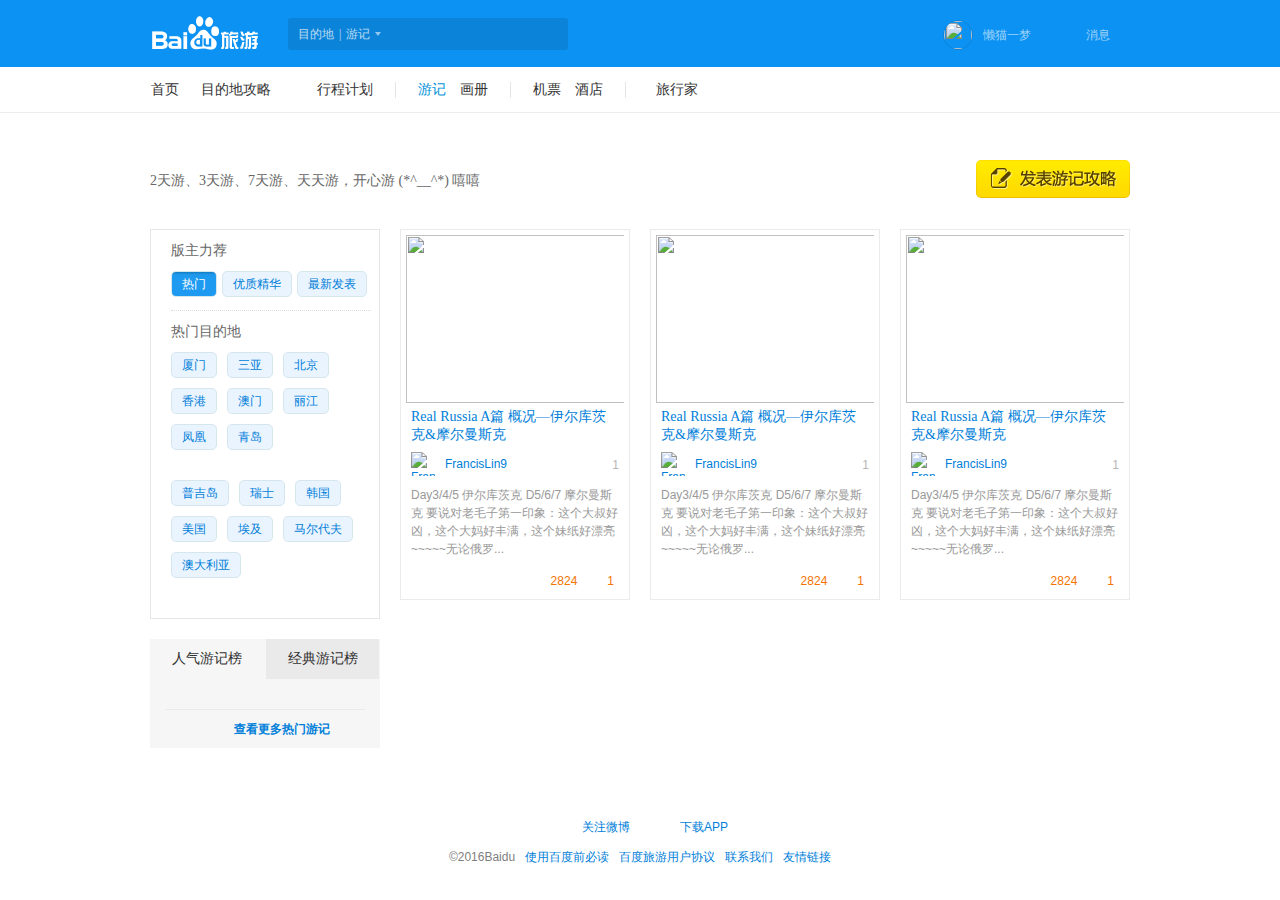
==== commit 1a264284: "首页部分样式" ====
--- a/2TianYou/2TianYou/Views/Demo/Index.html
+++ b/2TianYou/2TianYou/Views/Demo/Index.html
@@ -24,6 +24,7 @@
     <!--[if lt IE 7]><script src="/static/common/lib/iepngfix_a1bc0ca2.js" type="text/javascript"></script><![endif]-->
     <!--<link rel="stylesheet" type="text/css" href="~/Content/css/widget/common/globel-iconfont.css" rel="stylesheet" />-->
     <link href="../../Content/css/common/ui.css" rel="stylesheet" />
+    <link href="../../Content/css/notes-page.css" rel="stylesheet" />
     <!--<link rel="stylesheet" type="text/css" href="/static/common/pkg/ui_f4d750d4.css" />
     <link rel="stylesheet" type="text/css" href="/static/search/pkg/notes-page_f86e3efd.css" />
     <script type="text/javascript" src="/static/common/lib/base_fd238617.js"></script>-->
@@ -39,7 +40,7 @@
                                 <div class="msg-wrapper">
                                     <span class="inline-block msg-word">消息</span>
                                     <span id="J_user-bar-lv-msg-count" class="lv-msg-count"></span>
-                                    <b class="header-iconfont"></b>
+                                    <b class="header-iconfont"></b>
                                 </div>
                                 <div class="drop-menu" id="J_nav-channel-user-msg-drop-menu">
                                     <span class="sns-msg"><a href="/user/message?type" =1 ="">消息</a></span>
@@ -56,51 +57,57 @@
                                     </div>
                                 </div>
                             </div>
-
-                            <div class="item user-wealth-bar clearfix"><a target="_blank" href="/user/achieve/bcf3c67d0ea58a1c44928566/" data-nslog="{'type':'502','cmd':'click','pos':'achieve-top-level'}" class="nslog user-level i-level-1"></a><a target="_blank" href="/mall/userwealthdetail/" title="财富">财富值：0</a></div><div class="item item-user-info" id="J-item-user-info">
-                                <span class="item J_user-bar-user-name item-user-avatar"><a target="_blank" href="/user/bcf3c67d0ea58a1c44928566"><img class="user-avatar" src="//gss0.baidu.com/7LsWdDW5_xN3otqbppnN2DJv/lvpics/abpic/item/fc1f4134970a304e72e1c944d2c8a786c8175c48.jpg"><i class="user-avater-circle"></i></a> </span><div class="item user-bar-center" id="J_nav-channel-user-center"><a href="/user/bcf3c67d0ea58a1c44928566" class="J_nav-channel-user-center user-center">懒猫一梦<b class="header-iconfont">&#xe60a;</b></a></div><div class="drop-menu" id="J_nav-channel-user-center-drop-menu">
+                            <div class="item user-wealth-bar clearfix">
+                            </div>
+                            
+                            <div class="item item-user-info" id="J-item-user-info">
+                                <span class="item J_user-bar-user-name item-user-avatar">
+                                    <a target="_blank" href="/user/bcf3c67d0ea58a1c44928566">
+                                        <img class="user-avatar" src="https://gss0.baidu.com/7LsWdDW5_xN3otqbppnN2DJv/lvpics/abpic/item/fc1f4134970a304e72e1c944d2c8a786c8175c48.jpg">
+                                        <i class="user-avater-circle"></i>
+                                    </a>
+                                </span>
+                                <div class="item user-bar-center" id="J_nav-channel-user-center">
+                                    <a href="/user/bcf3c67d0ea58a1c44928566" class="J_nav-channel-user-center user-center">懒猫一梦<b class="header-iconfont"></b></a>
+                                </div>
+                                <div class="drop-menu" id="J_nav-channel-user-center-drop-menu">
                                     <div class="drop-menu-wrapper">
-                                        <b class="header-iconfont">&#xe60a;</b><ul class="menu-list">
-                                            <li class="sns-link">
-                                                <a href="/user/remark/bcf3c67d0ea58a1c44928566" class="nslog"
-                                                   data-nslog="{'type':100,'cmd':'click','pos':'nav-remark'}" data-type="remark">我的点评</a>
-                                            </li>
+                                        <b class="header-iconfont"></b>
+                                        <ul class="menu-list">
+                                            <li class="sns-link"> <a href="/user/remark/bcf3c67d0ea58a1c44928566" class="nslog" data-nslog="{'type':100,'cmd':'click','pos':'nav-remark'}" data-type="remark">我的点评</a> </li>
                                             <li class="sns-link"><a href="/user/footprint/bcf3c67d0ea58a1c44928566" class="nslog" data-nslog="{'type':100,'cmd':'click','pos':'nav-my-footprint', 'test':''}" data-type="footprint">我的足迹</a></li>
-                                            <li class="sns-link">
-                                                <a href="/user/pictravel/bcf3c67d0ea58a1c44928566" class="nslog"
-                                                   data-nslog="{'type':100,'cmd':'click','pos':'nav-my-pictravel'}" data-type="pictravel">我的画册</a>
-                                            </li>
-                                            <li class="sns-link">
-                                                <a href="/user/notes/bcf3c67d0ea58a1c44928566" class="nslog"
-                                                   data-nslog="{'type':100,'cmd':'click','pos':'nav-my-notes'}" data-type="notes">我的游记</a>
-                                            </li>
-                                            <li class="sns-link">
-                                                <a href="/user/plan/bcf3c67d0ea58a1c44928566" class="nslog"
-                                                   data-nslog="{'type':100,'cmd':'click','pos':'nav-my-plan'}" data-type="plan">我的行程</a>
-                                            </li>
-                                            <li class="sns-link">
-                                                <a href="/mall/userorderdetail/" class="nslog"
-                                                   data-nslog="{'type':100,'cmd':'click','pos':'nav-mall'}" data-type="userorderdetail">我的兑换</a>
-                                            </li>
+                                            <li class="sns-link"> <a href="/user/pictravel/bcf3c67d0ea58a1c44928566" class="nslog" data-nslog="{'type':100,'cmd':'click','pos':'nav-my-pictravel'}" data-type="pictravel">我的画册</a> </li>
+                                            <li class="sns-link"> <a href="/user/notes/bcf3c67d0ea58a1c44928566" class="nslog" data-nslog="{'type':100,'cmd':'click','pos':'nav-my-notes'}" data-type="notes">我的游记</a> </li>
+                                            <li class="sns-link"> <a href="/user/plan/bcf3c67d0ea58a1c44928566" class="nslog" data-nslog="{'type':100,'cmd':'click','pos':'nav-my-plan'}" data-type="plan">我的行程</a> </li>
+                                            <li class="sns-link"> <a href="/mall/userorderdetail/" class="nslog" data-nslog="{'type':100,'cmd':'click','pos':'nav-mall'}" data-type="userorderdetail">我的兑换</a> </li>
                                             <li class="sns-link"><a href="/user/achieve/" class="nslog" data-nslog="{'type':100,'cmd':'click','pos':'nav-achieve'}" data-type="achieve">我的成就</a></li>
                                             <li class="sns-link" style="border-bottom: 1px solid #e7e8e9;margin-bottom: 5px;padding-bottom: 5px"><a href="/user/order/" class="nslog" data-nslog="{'type':100,'cmd':'click','pos':'nav-order'}" pb-id="4722900">我的订单</a></li>
-                                            <li class="sns-link">
-                                                <a href="//gsp0.baidu.com/74oIbT3kAMgDnd_/?from=lvyou#lvyou" target="_blank" class="nslog"
-                                                   data-nslog="{'type':100,'cmd':'click','pos':'nav-ibaidu'}">百度中心</a>
-                                            </li>
-                                            <li class="sns-link user-setup">
-                                                <a href="/user/edit/info" class="J_user-bar-lv-edit lv-user-edit-info nslog"
-                                                   data-nslog="{'type':100,'cmd':'click','pos':'user-bar-edit'}"><i class="header-iconfont">&#xe607;</i>设置</a>
-                                            </li>
-                                            <li class="sns-link user-out"><a data-url="//passport.baidu.com/?logout" href="//passport.baidu.com/?logout&bdstoken=&u=http://lvyou.baidu.com/notes/" class="lv-userbar-logout-link"><i class="header-iconfont">&#xe60e;</i>退出</a></li>
+                                            <li class="sns-link"> <a href="//gsp0.baidu.com/74oIbT3kAMgDnd_/?from=lvyou#lvyou" target="_blank" class="nslog" data-nslog="{'type':100,'cmd':'click','pos':'nav-ibaidu'}">百度中心</a> </li>
+                                            <li class="sns-link user-setup"> <a href="/user/edit/info" class="J_user-bar-lv-edit lv-user-edit-info nslog" data-nslog="{'type':100,'cmd':'click','pos':'user-bar-edit'}"><i class="header-iconfont"></i>设置</a> </li>
+                                            <li class="sns-link user-out"><a data-url="//passport.baidu.com/?logout" href="//passport.baidu.com/?logout&amp;bdstoken=&amp;u=http://lvyou.baidu.com/notes/" class="lv-userbar-logout-link"><i class="header-iconfont"></i>退出</a></li>
                                         </ul>
                                     </div>
                                 </div>
-                            </div><div class="item user-control"></div>
-                        </div>
-                    </div>
-                </div>
-                <h1 class="logo"><a id="logo" href="/" title="百度旅游" style="background: url(//gss0.bdstatic.com/5fo3dSag_xI4khGko9WTAnF6hhy/baidu/pic/item/b58f8c5494eef01fc418b95ae3fe9925bc317d25.png) no-repeat 0 0;_background: url(//gss0.baidu.com/9fo3dSag_xI4khGko9WTAnF6hhy/baidu/pic/item/a08b87d6277f9e2f873abc971c30e924b899f326.png) no-repeat 0 0"></a></h1><div class="search-area" id="J-search-area"><form class="search-form clearfix" name="search-form" method="get" action="/search"><a href="###" class="switch-query-type-btn" id="J-switchQueryBtn" data-index="0">目的地<i class="search-line">|</i>游记<b></b></a><ul id="J_search-type" class="search-type hide"><li class="search-type-selectd" data-index="0">目的地<i class="search-line">|</i>游记</li><li data-index="1">找人</li></ul><input name="word" class="search-word search-word-empty search-query nslog" data-nslog="{'type':100,'cmd':'click','pos':'search-click'}" type="text" maxlength="256" /><input name="word" class="search-word search-user nslog" data-nslog="{'type':100,'cmd':'click','pos':'search-click'}" type="text" maxlength="256" disabled="disabled" style="display:none" /><input type="hidden" name="fr" value="new" /><input type="hidden" value="1" name="form" /><button type="submit" class="search-btn header-iconfont nslog" data-nslog="{'type':100,'cmd':'click','pos':'other-search'}">&#xe608;</button></form></div>
+                            </div>
+                            <div class="item user-control"></div>
+                        </div>
+                    </div>
+                </div>
+                <h1 class="logo"><a id="logo" href="/" title="百度旅游"></a></h1>
+                <div class="search-area" id="J-search-area">
+                    <form class="search-form clearfix" name="search-form" method="get" action="/search">
+                        <a href="###" class="switch-query-type-btn" id="J-switchQueryBtn" data-index="0">目的地<i class="search-line">|</i>游记<b></b></a>
+                        <ul id="J_search-type" class="search-type hide">
+                            <li class="search-type-selectd" data-index="0">目的地<i class="search-line">|</i>游记</li>
+                            <li data-index="1">找人</li>
+                        </ul>
+                        <input name="word" class="search-word search-word-empty search-query nslog" data-nslog="{'type':100,'cmd':'click','pos':'search-click'}" type="text" maxlength="256" />
+                        <input name="word" class="search-word search-user nslog" data-nslog="{'type':100,'cmd':'click','pos':'search-click'}" type="text" maxlength="256" disabled="disabled" style="display:none" />
+                        <input type="hidden" name="fr" value="new" />
+                        <input type="hidden" value="1" name="form" />
+                        <button type="submit" class="search-btn header-iconfont nslog" data-nslog="{'type':100,'cmd':'click','pos':'other-search'}"></button>
+                    </form>
+                </div>
                 
             </div>
             <nav class="nav-channel">
@@ -146,8 +153,7 @@
                     </div>
                     <div class="nav-channel-aside">
                         <ul class="clearfix">
-                            <li class="nav-item nav-item-exchange"><a href="/mall/" class="nav-link"><i class="header-iconfont"></i><span class="nav-text">免费兑换</span></a></li>
-                            <li class="nav-item nav-item-app"><a href="/app/baidulvyou?from=nav-channel" class="nav-link"><i class="header-iconfont"></i><span class="nav-text">手机应用</span></a></li>
+                           
                         </ul>
                     </div>
                 </div>
@@ -158,29 +164,147 @@
         <section id="body">
             <div>
                 <div class="notes-head">
-                    <div class="small-icon">
-                        <a class="du-avatar usercard" data-usercard="58cad0c7258f4932521c9ffc" title="du行天使">
-                            <img alt="Du行天使" height="50"
-                                 src="//gss0.baidu.com/7LsWdDW5_xN3otqbppnN2DJv/lvpics/pic/item/ea85a945e79fc77fcffca3b5.jpg" />
-                        </a>
-                    </div><div class="du-words"><img id="du-words-background" src="//gss0.baidu.com/7LsWdDW5_xN3otqbppnN2DJv/baidu/pic/item/3801213fb80e7bec86619a532e2eb9389a506bcd.jpg" alt="Du行天使" title="旅行，是你能买到的唯一一件使你更富有的东西。" /></div><div class="write-notes-btn"><a class="new-note-low" href="/notes/create" id="J_notes-create-new">发表游记攻略</a></div>
-                </div><div class="notes-content">
+                    <div class="du-words">
+                        <span class="hot-destinations-title">2天游、3天游、7天游、天天游，开心游 (*^__^*) 嘻嘻</span>
+                    </div>
+                    <div class="write-notes-btn">
+                        <a class="new-note-low" href="/notes/create" id="J_notes-create-new">发表游记攻略</a>
+                    </div>
+                </div>
+                <div class="notes-content">
                     <div class="search-notes-view clearfix" id="J_search-notes-view">
-                        <div id="J-notes-loading" class="notes-loading"><p>正在努力加载中，请稍候 ^_^</p></div><div class="du-recommendation-list">
+                        <div id="J-notes-loading" class="notes-loading" style="display: none;">
+                            <p>正在努力加载中，请稍候 ^_^</p>
+                        </div>
+                        <div class="du-recommendation-list">
                             <div class="du-recommendation">
-                                <span class="du-recommendation-title">版主力荐</span><div class="notes-categories"><ul><li><a pb-id="lv4872463" pb-index="0" id="latest-notes" class="notes-active" href="###">热门</a></li><li><a pb-id="lv4872463" pb-index="1" id="praise-notes" class="" href="###">优质精华</a></li><li><a pb-id="lv4872463" pb-index="2" id="guide-notes" class="" href="###">最新发表</a></li></ul></div><div class="hot-destinations">
-                                    <span class="hot-destinations-title">热门目的地</span><div class="notes-cms clearfix">
-                                        <ul class="notes-cms-group clearfix nslog-area" id="J_notes-cms-china"
-                                            data-nslog='{"type":469,"page":"search","cmd":"click","pos":"search-cms"}'></ul><ul class="notes-cms-group clearfix nslog-area" id="J_notes-cms-foreign"
-                                                                                                                                data-nslog='{"type":469,"page":"search","cmd":"click","pos":"search-cms"}'></ul>
-                                    </div>
-                                </div>
-                            </div><div class="notes-rank-content">
-                                <div class="notes-rank-tab"><div class="rank-popular-tab tab-item current">人气游记榜</div><div class="rank-classic-tab tab-item">经典游记榜</div></div><div class="notes-rank-table">
+                                <span class="du-recommendation-title">版主力荐</span>
+                                <div class="notes-categories">
+                                    <ul>
+                                        <li><a pb-id="lv4872463" pb-index="0" id="latest-notes" class="notes-active" href="###">热门</a></li>
+                                        <li><a pb-id="lv4872463" pb-index="1" id="praise-notes" class="" href="###">优质精华</a></li>
+                                        <li><a pb-id="lv4872463" pb-index="2" id="guide-notes" class="" href="###">最新发表</a></li>
+                                    </ul>
+                                </div>
+                                <div class="hot-destinations">
+                                    <span class="hot-destinations-title">热门目的地</span>
+                                    <div class="notes-cms clearfix">
+                                        <ul class="notes-cms-group clearfix nslog-area" id="J_notes-cms-china" data-nslog="{&quot;type&quot;:469,&quot;page&quot;:&quot;search&quot;,&quot;cmd&quot;:&quot;click&quot;,&quot;pos&quot;:&quot;search-cms&quot;}">
+                                            <li><a class="scene-choose" pb-id="lv4872464" data-sname="厦门" href="###">厦门</a></li>
+                                            <li><a class="scene-choose" pb-id="lv4872464" data-sname="三亚" href="###">三亚</a></li>
+                                            <li><a class="scene-choose" pb-id="lv4872464" data-sname="北京" href="###">北京</a></li>
+                                            <li><a class="scene-choose" pb-id="lv4872464" data-sname="香港" href="###">香港</a></li>
+                                            <li><a class="scene-choose" pb-id="lv4872464" data-sname="澳门" href="###">澳门</a></li>
+                                            <li><a class="scene-choose" pb-id="lv4872464" data-sname="丽江" href="###">丽江</a></li>
+                                            <li><a class="scene-choose" pb-id="lv4872464" data-sname="凤凰" href="###">凤凰</a></li>
+                                            <li><a class="scene-choose" pb-id="lv4872464" data-sname="青岛" href="###">青岛</a></li>
+                                        </ul>
+                                        <ul class="notes-cms-group clearfix nslog-area" id="J_notes-cms-foreign" data-nslog="{&quot;type&quot;:469,&quot;page&quot;:&quot;search&quot;,&quot;cmd&quot;:&quot;click&quot;,&quot;pos&quot;:&quot;search-cms&quot;}">
+                                            <li><a class="scene-choose" pb-id="lv4872464" data-sname="普吉岛" href="###">普吉岛</a></li>
+                                            <li><a class="scene-choose" pb-id="lv4872464" data-sname="瑞士" href="###">瑞士</a></li>
+                                            <li><a class="scene-choose" pb-id="lv4872464" data-sname="韩国" href="###">韩国</a></li>
+                                            <li><a class="scene-choose" pb-id="lv4872464" data-sname="美国" href="###">美国</a></li>
+                                            <li><a class="scene-choose" pb-id="lv4872464" data-sname="埃及" href="###">埃及</a></li>
+                                            <li><a class="scene-choose" pb-id="lv4872464" data-sname="马尔代夫" href="###">马尔代夫</a></li>
+                                            <li><a class="scene-choose" pb-id="lv4872464" data-sname="澳大利亚" href="###">澳大利亚</a></li>
+                                        </ul>
+                                    </div>
+                                </div>
+                            </div>
+                            <div class="notes-rank-content">
+                                <div class="notes-rank-tab">
+                                    <div class="rank-popular-tab tab-item current">
+                                        人气游记榜
+                                    </div>
+                                    <div class="rank-classic-tab tab-item">
+                                        经典游记榜
+                                    </div>
+                                </div>
+                                <div class="notes-rank-table">
                                     <script id="rank-item-list" type="text/template">
                                         <div class="notes-list-info"><span class="notes-user-rank notes-rank#{index}">#{num}</span><a href="/user/#{uid}" data-usercard="#{uid}" target="_blank" class="notes-user usercard"><img class="master-avatar" src="#{avatar}" alt="#{uname}" /></a><a href="/notes/#{nid}" class="notes-info-title" title="#{complete_title}" target="_blank">#{title}</a></div>
-                                    </script><div class="notes-rank-list"></div><a href="/main/event/rank#notes-main" class="rank-check_more nslog" target="_blank" data-nslog='{"type":459,"page":"notes-channel","cmd":"click","pos":"get-channer-notes-rank"}'>查看更多热门游记<span class="rank-more-icon"></span></a>
-                                </div>
+                                    </script>
+                                    <div class="notes-rank-list"></div>
+                                    <a href="/main/event/rank#notes-main" class="rank-check_more nslog" target="_blank" data-nslog="{&quot;type&quot;:459,&quot;page&quot;:&quot;notes-channel&quot;,&quot;cmd&quot;:&quot;click&quot;,&quot;pos&quot;:&quot;get-channer-notes-rank&quot;}">查看更多热门游记<span class="rank-more-icon"></span></a>
+                                </div>
+                            </div>
+                        </div>
+                        <div class="col-container" style="float: right; width: 230px;">
+                            <div class="item">
+                                <div class="notes-view-item-wrapper">
+                                    <div class="notes-view-item">
+                                        <span class="praised-bar"></span>
+                                        <div class="notes-view-title ">
+                                            <a href="/notes/9bc83793c7305dfa7f3cc64d?" pb-id="lv4753402" target="_blank" class="waterfullimg nslog" data-nslog="{&quot;type&quot;:470,&quot;page&quot;:&quot;search&quot;,&quot;cmd&quot;:&quot;click&quot;,&quot;pos&quot;:&quot;waterfall-pic&quot;}"><img class="picalbum" src="https://gss0.baidu.com/-Po3dSag_xI4khGko9WTAnF6hhy/lvpics/w%3D300/sign=82b1c738b00e7bec23da05e11f2fb9fa/b2de9c82d158ccbfd731660d11d8bc3eb135417c.jpg" width="225" height="168" /></a>
+                                            <a href="/notes/9bc83793c7305dfa7f3cc64d?" pb-id="lv4753401" target="_blank" class="item-title nslog" data-nslog="{&quot;type&quot;:470,&quot;page&quot;:&quot;search&quot;,&quot;cmd&quot;:&quot;click&quot;,&quot;pos&quot;:&quot;waterfall-title&quot;}">Real Russia A篇 概况—伊尔库茨克&amp;摩尔曼斯克</a>
+                                        </div>
+                                        <div class="notes-view-info">
+                                            <div class="list-item-user clearfix">
+                                                <span class="item-recommend">1</span>
+                                                <a target="_blank" class="avatar usercard nslog" data-usercard="86da44249394b94598c121d6" href="/user/86da44249394b94598c121d6" data-nslog="{&quot;type&quot;:470,&quot;page&quot;:&quot;search&quot;,&quot;cmd&quot;:&quot;click&quot;,&quot;pos&quot;:&quot;waterfall-author&quot;}"><img src="https://gss0.baidu.com/7LsWdDW5_xN3otqbppnN2DJv/lvpics/pic/item/b58f8c5494eef01f88a1f2e2e4fe9925bc317d64.jpg" width="24" height="24" alt="FrancisLin9" /></a>
+                                                <a target="_blank" class="item-author usercard nslog" data-usercard="86da44249394b94598c121d6" href="/user/86da44249394b94598c121d6" data-nslog="{&quot;type&quot;:470,&quot;page&quot;:&quot;search&quot;,&quot;cmd&quot;:&quot;click&quot;,&quot;pos&quot;:&quot;waterfall-author&quot;}">FrancisLin9</a>
+                                            </div>
+                                            <a href="/notes/9bc83793c7305dfa7f3cc64d?" pb-id="lv4753401" target="_blank" class="item-des nslog" data-nslog="{&quot;type&quot;:470,&quot;page&quot;:&quot;search&quot;,&quot;cmd&quot;:&quot;click&quot;,&quot;pos&quot;:&quot;waterfall-desc&quot;}">Day3/4/5 伊尔库茨克 D5/6/7 摩尔曼斯克 要说对老毛子第一印象：这个大叔好凶，这个大妈好丰满，这个妹纸好漂亮~~~~~无论俄罗...</a>
+                                        </div>
+                                        <div class="count" style="height: 16px;">
+                                            <span class="reply-count">1</span>
+                                            <span class="view-count">2824</span>
+                                        </div>
+                                    </div>
+                                </div>
+                                <div class="shadow"></div>
+                            </div>
+                        </div>
+                        <div class="col-container" style="float: right; width: 230px;">
+                            <div class="item">
+                                <div class="notes-view-item-wrapper">
+                                    <div class="notes-view-item">
+                                        <span class="praised-bar"></span>
+                                        <div class="notes-view-title ">
+                                            <a href="/notes/9bc83793c7305dfa7f3cc64d?" pb-id="lv4753402" target="_blank" class="waterfullimg nslog" data-nslog="{&quot;type&quot;:470,&quot;page&quot;:&quot;search&quot;,&quot;cmd&quot;:&quot;click&quot;,&quot;pos&quot;:&quot;waterfall-pic&quot;}"><img class="picalbum" src="https://gss0.baidu.com/-vo3dSag_xI4khGko9WTAnF6hhy/lvpics/w%3D300/sign=da28ee0e76cf3bc7e800cbece100babd/0e2442a7d933c8956c628a78d71373f082020090.jpg" width="225" height="168" /></a>
+                                            <a href="/notes/9bc83793c7305dfa7f3cc64d?" pb-id="lv4753401" target="_blank" class="item-title nslog" data-nslog="{&quot;type&quot;:470,&quot;page&quot;:&quot;search&quot;,&quot;cmd&quot;:&quot;click&quot;,&quot;pos&quot;:&quot;waterfall-title&quot;}">Real Russia A篇 概况—伊尔库茨克&amp;摩尔曼斯克</a>
+                                        </div>
+                                        <div class="notes-view-info">
+                                            <div class="list-item-user clearfix">
+                                                <span class="item-recommend">1</span>
+                                                <a target="_blank" class="avatar usercard nslog" data-usercard="86da44249394b94598c121d6" href="/user/86da44249394b94598c121d6" data-nslog="{&quot;type&quot;:470,&quot;page&quot;:&quot;search&quot;,&quot;cmd&quot;:&quot;click&quot;,&quot;pos&quot;:&quot;waterfall-author&quot;}"><img src="https://gss0.baidu.com/7LsWdDW5_xN3otqbppnN2DJv/lvpics/pic/item/b58f8c5494eef01f88a1f2e2e4fe9925bc317d64.jpg" width="24" height="24" alt="FrancisLin9" /></a>
+                                                <a target="_blank" class="item-author usercard nslog" data-usercard="86da44249394b94598c121d6" href="/user/86da44249394b94598c121d6" data-nslog="{&quot;type&quot;:470,&quot;page&quot;:&quot;search&quot;,&quot;cmd&quot;:&quot;click&quot;,&quot;pos&quot;:&quot;waterfall-author&quot;}">FrancisLin9</a>
+                                            </div>
+                                            <a href="/notes/9bc83793c7305dfa7f3cc64d?" pb-id="lv4753401" target="_blank" class="item-des nslog" data-nslog="{&quot;type&quot;:470,&quot;page&quot;:&quot;search&quot;,&quot;cmd&quot;:&quot;click&quot;,&quot;pos&quot;:&quot;waterfall-desc&quot;}">Day3/4/5 伊尔库茨克 D5/6/7 摩尔曼斯克 要说对老毛子第一印象：这个大叔好凶，这个大妈好丰满，这个妹纸好漂亮~~~~~无论俄罗...</a>
+                                        </div>
+                                        <div class="count" style="height: 16px;">
+                                            <span class="reply-count">1</span>
+                                            <span class="view-count">2824</span>
+                                        </div>
+                                    </div>
+                                </div>
+                                <div class="shadow"></div>
+                            </div>
+                        </div>
+                        <div class="col-container" style="float: right; width: 230px;">
+                            <div class="item">
+                                <div class="notes-view-item-wrapper">
+                                    <div class="notes-view-item">
+                                        <span class="praised-bar"></span>
+                                        <div class="notes-view-title ">
+                                            <a href="/notes/9bc83793c7305dfa7f3cc64d?" pb-id="lv4753402" target="_blank" class="waterfullimg nslog" data-nslog="{&quot;type&quot;:470,&quot;page&quot;:&quot;search&quot;,&quot;cmd&quot;:&quot;click&quot;,&quot;pos&quot;:&quot;waterfall-pic&quot;}"><img class="picalbum" src="https://gss0.baidu.com/-Po3dSag_xI4khGko9WTAnF6hhy/lvpics/w%3D300/sign=82b1c738b00e7bec23da05e11f2fb9fa/b2de9c82d158ccbfd731660d11d8bc3eb135417c.jpg" width="225" height="168" /></a>
+                                            <a href="/notes/9bc83793c7305dfa7f3cc64d?" pb-id="lv4753401" target="_blank" class="item-title nslog" data-nslog="{&quot;type&quot;:470,&quot;page&quot;:&quot;search&quot;,&quot;cmd&quot;:&quot;click&quot;,&quot;pos&quot;:&quot;waterfall-title&quot;}">Real Russia A篇 概况—伊尔库茨克&amp;摩尔曼斯克</a>
+                                        </div>
+                                        <div class="notes-view-info">
+                                            <div class="list-item-user clearfix">
+                                                <span class="item-recommend">1</span>
+                                                <a target="_blank" class="avatar usercard nslog" data-usercard="86da44249394b94598c121d6" href="/user/86da44249394b94598c121d6" data-nslog="{&quot;type&quot;:470,&quot;page&quot;:&quot;search&quot;,&quot;cmd&quot;:&quot;click&quot;,&quot;pos&quot;:&quot;waterfall-author&quot;}"><img src="https://gss0.baidu.com/7LsWdDW5_xN3otqbppnN2DJv/lvpics/pic/item/b58f8c5494eef01f88a1f2e2e4fe9925bc317d64.jpg" width="24" height="24" alt="FrancisLin9" /></a>
+                                                <a target="_blank" class="item-author usercard nslog" data-usercard="86da44249394b94598c121d6" href="/user/86da44249394b94598c121d6" data-nslog="{&quot;type&quot;:470,&quot;page&quot;:&quot;search&quot;,&quot;cmd&quot;:&quot;click&quot;,&quot;pos&quot;:&quot;waterfall-author&quot;}">FrancisLin9</a>
+                                            </div>
+                                            <a href="/notes/9bc83793c7305dfa7f3cc64d?" pb-id="lv4753401" target="_blank" class="item-des nslog" data-nslog="{&quot;type&quot;:470,&quot;page&quot;:&quot;search&quot;,&quot;cmd&quot;:&quot;click&quot;,&quot;pos&quot;:&quot;waterfall-desc&quot;}">Day3/4/5 伊尔库茨克 D5/6/7 摩尔曼斯克 要说对老毛子第一印象：这个大叔好凶，这个大妈好丰满，这个妹纸好漂亮~~~~~无论俄罗...</a>
+                                        </div>
+                                        <div class="count" style="height: 16px;">
+                                            <span class="reply-count">1</span>
+                                            <span class="view-count">2824</span>
+                                        </div>
+                                    </div>
+                                </div>
+                                <div class="shadow"></div>
                             </div>
                         </div>
                     </div>
--- a/2TianYou/2TianYou/Content/css/common/ui.css
+++ b/2TianYou/2TianYou/Content/css/common/ui.css
@@ -1580,7 +1580,7 @@
 }
 
 body.theme-blue #page {
-	background: url(/static/common/ui/css-core/css-theme/img/bg-middle_8c69fa02.png) no-repeat center 132px
+	/*background: url(/static/common/ui/css-core/css-theme/img/bg-middle_8c69fa02.png) no-repeat center 132px*/
 }
 
 body.theme-blue a {
@@ -2357,7 +2357,7 @@
 }
 
 .user-level,.user-level-grey {
-	background: url(/static/common/ui/css-core/css-ui/img/level_d738ca14.png) no-repeat 0 0;
+	/*background: url(/static/common/ui/css-core/css-ui/img/level_d738ca14.png) no-repeat 0 0;*/
 	padding-left: 50px;
 	margin-left: 5px;
 	line-height: 66px;
@@ -5573,12 +5573,12 @@
 }
 
 #logo {
-	background: url(/Content/img/logo.png) no-repeat
-}
-
-.ie6 #logo {
+    background: url(../../img/logo.png) no-repeat;
+}
+
+/*.ie6 #logo {
 	background: url(/static/widget/common/header/logo/img/logo_bb_b1303912.png) no-repeat
-}
+}*/
 
 body.theme-blue .logo,body.theme-new-blue .logo,body.theme-black .logo {
 	margin: 13px 0 14px
@@ -5740,7 +5740,7 @@
 }
 
 .lte9 .nav-channel .nav-item a .ico-arrow,.lte9 .nav-channel .nav-item .nav-text .ico-arrow {
-	background: url(/static/widget/common/header/nav-channel/img/ico-nav-channel_75ccc137.png) no-repeat;
+	/*background: url(/static/widget/common/header/nav-channel/img/ico-nav-channel_75ccc137.png) no-repeat;*/
 	background-position: 0 0;
 	margin: 0 0 0 5px
 }
@@ -5820,7 +5820,7 @@
 }
 
 .nav-channel .nav-icon-hot,.nav-channel .nav-icon-new,.nav-channel .nav-icon-ding {
-	background: url(/static/widget/common/header/nav-channel/img/ico-nav-channel_75ccc137.png) no-repeat
+	/*background: url(/static/widget/common/header/nav-channel/img/ico-nav-channel_75ccc137.png) no-repeat*/
 }
 
 .nav-channel .nav-item {
@@ -6810,7 +6810,7 @@
 }
 
 #footer .footer-weibo {
-	background: url("/static/widget/common/footer/img/footer-icon_7c892cf5.png") no-repeat 0 0;
+	/*background: url("/static/widget/common/footer/img/footer-icon_7c892cf5.png") no-repeat 0 0;*/
 	height: 20px;
 	padding-left: 30px;
 	display: inline-block;
@@ -6818,7 +6818,7 @@
 }
 
 #footer .footer-app {
-	background: url("/static/widget/common/footer/img/footer-icon_7c892cf5.png") no-repeat 0 -50px;
+	/*background: url("/static/widget/common/footer/img/footer-icon_7c892cf5.png") no-repeat 0 -50px;*/
 	height: 20px;
 	padding-left: 20px;
 	display: inline-block
--- a/2TianYou/2TianYou/Content/css/notes-page.css
+++ b/2TianYou/2TianYou/Content/css/notes-page.css
@@ -0,0 +1,580 @@
+﻿.notes-cms {
+	float: right;
+	margin: 10px 0 15px 0
+}
+
+.notes-cms .notes-cms-group {
+	margin: 0 0 20px 0;
+	_margin: 0 0 20px 0
+}
+
+.notes-cms-group li {
+	display: inline-block;
+	float: left;
+	font-size: 12px;
+	margin: 0 10px 10px 0;
+	color: #007ed9;
+	background: #eaf4ff;
+	border-radius: 5px;
+	border: 1px solid #d5e7ed;
+	white-space: nowrap
+}
+
+.notes-cms-group li a {
+	display: inline-block;
+	padding: 0 10px;
+	line-height: 24px;
+	color: #007ed9;
+	border-radius: 4px
+}
+
+.notes-cms-group li a:hover {
+	color: white;
+	background-color: #1e9af1;
+	text-decoration: none
+}
+
+.du-recommendation-list {
+	float: left
+}
+
+.du-recommendation-list .du-recommendation {
+	width: 208px;
+	_width: 216px;
+	height: 348px;
+	border: 1px solid #e4e7e8;
+	padding: 10px 0 30px 20px;
+	margin-bottom: 20px
+}
+
+.du-recommendation-list .notes-rank-content {
+	font-family: "微软雅黑";
+	background: #f6f6f6
+}
+
+.du-recommendation-list .notes-rank-content .notes-rank-tab .tab-item {
+	color: #333;
+	font-size: 14px;
+	width: 113px;
+	display: inline-block;
+	background: #eaeaea;
+	cursor: pointer;
+	text-align: center;
+	line-height: 40px
+}
+
+.du-recommendation-list .notes-rank-content .notes-rank-tab .current {
+	background: #f6f6f6;
+	cursor: pointer
+}
+
+.du-recommendation-list .notes-rank-content .notes-rank-table {
+	margin: 15px
+}
+
+.du-recommendation-list .notes-rank-content .notes-rank-table .notes-rank-list {
+	padding-bottom: 15px;
+	border-bottom: 1px solid #eaeaea
+}
+
+.du-recommendation-list .notes-rank-content .notes-rank-table .notes-rank-list .notes-list-info {
+	margin: 5px 0
+}
+
+.du-recommendation-list .notes-rank-content .notes-rank-table .notes-rank-list .notes-list-info .notes-user-rank {
+	margin-right: 5px;
+	vertical-align: top
+}
+
+.du-recommendation-list .notes-rank-content .notes-rank-table .notes-rank-list .notes-list-info .notes-rank1,.du-recommendation-list .notes-rank-content .notes-rank-table .notes-rank-list .notes-list-info .notes-rank2,.du-recommendation-list .notes-rank-content .notes-rank-table .notes-rank-list .notes-list-info .notes-rank3 {
+	color: #eb465a
+}
+
+.du-recommendation-list .notes-rank-content .notes-rank-table .notes-rank-list .notes-list-info .notes-user {
+	display: inline-block;
+	width: 20px;
+	height: 20px
+}
+
+.du-recommendation-list .notes-rank-content .notes-rank-table .notes-rank-list .notes-list-info .notes-user .master-avatar {
+	width: 20px;
+	height: 20px;
+	margin-right: 5px;
+	vertical-align: bottom
+}
+
+.du-recommendation-list .notes-rank-content .notes-rank-table .notes-rank-list .notes-list-info .notes-info-title {
+	color: #666;
+	vertical-align: top;
+	margin-left: 5px
+}
+
+.du-recommendation-list .notes-rank-content .notes-rank-table .notes-rank-list .notes-list-info .notes-info-title:hover {
+	color: #eb465a
+}
+
+.du-recommendation-list .notes-rank-content .notes-rank-table .rank-check_more {
+	display: block;
+	text-align: right;
+	padding: 10px 15px;
+	text-decoration: none;
+	font-weight: bold
+}
+
+.du-recommendation-list .notes-rank-content .notes-rank-table .rank-check_more .rank-more-icon {
+	display: inline-block;
+	width: 15px;
+	height: 15px;
+	margin-left: 5px;
+	vertical-align: top;
+	/*background: url("/static/widget/search/notes-guide-toolbar/img/check-more-rank_de527378.png") no-repeat 0 0*/
+}
+
+span.du-recommendation-title,span.hot-destinations-title {
+	font-family: '微软雅黑','黑体';
+	font-size: 14px;
+	color: #666
+}
+
+.notes-categories {
+	margin: 10px 0 15px 0;
+	line-height: 24px;
+	height: 24px
+}
+
+.notes-categories li {
+	display: inline-block;
+	background: #eaf4ff;
+	border-radius: 5px;
+	border: 1px solid #d5e7ed;
+	white-space: nowrap;
+	float: left;
+	font-size: 12px;
+	margin: 0 5px 5px 0
+}
+
+.notes-categories li a {
+	cursor: pointer;
+	display: inline-block;
+	padding: 0 10px;
+	line-height: 24px;
+	color: #007ed9;
+	border-radius: 4px
+}
+
+    .notes-categories li a.notes-active {
+        color: white;
+        background: url("../img/choose-tab-bg.jpg") repeat-x;
+        text-decoration: none;
+    }
+
+.notes-categories li a.notes-active:hover {
+	color: #0f78c3;
+	background: url("/static/widget/search/notes-guide-toolbar/img/choosen-tab-bg_e4cc4cc2.jpg") repeat-x;
+	text-decoration: none
+}
+
+.notes-categories li a:hover {
+	color: white;
+	background-color: #1e9af1;
+	text-decoration: none
+}
+
+.hot-destinations {
+	border-top: 1px dotted #DDD;
+	width: 200px;
+	padding: 10px 0 0 0;
+	position: relative
+}
+
+span.hot-detinations-title {
+	float: left;
+	font-size: 14px;
+	font-weight: bold
+}
+
+.notes-cms-group li .scene-choosen {
+	color: white;
+	background: url('/static/widget/search/notes-guide-toolbar/img/choose-tab-bg_fca8f408.jpg') repeat-x;
+	text-decoration: none
+}
+
+.col-container {
+	_display: inline;
+	margin-left: 20px;
+	_margin-left: 10px
+}
+
+.col-container .item {
+	margin-bottom: 20px
+}
+
+.notes-view-item-wrapper:hover {
+	box-shadow: 1px 1px 3px #ccc;
+	-webkit-transition: all .5s ease-out 0s;
+	-moz-transition: all .5s ease-out 0s;
+	-o-transition: all .5s ease-out 0s;
+	transition: all .5s ease-out 0s
+}
+
+.notes-view-item-wrapper {
+	border: 1px solid #ebebeb
+}
+
+.col-aside .user-top h3 {
+	display: inline-block
+}
+
+.col-aside .user-top ul {
+	margin-left: -8px
+}
+
+.col-aside .user-top-item {
+	float: left;
+	display: inline;
+	margin: 0 7px 10px 8px
+}
+
+.user-top-item .user-name {
+	display: inline-block;
+	width: 50px;
+	overflow: hidden;
+	text-align: center;
+	white-space: nowrap
+}
+
+.no-ext-frame {
+	width: 217px;
+	height: 150px;
+	display: inline-block
+}
+
+.picalbum {
+	_width: 225px
+}
+
+.count {
+	padding: 5px 10px 0 5px;
+	margin-bottom: 10px;
+	margin-top: 10px;
+	height: 16px
+}
+
+.view-count {
+	float: right;
+	background: url(/static/widget/search/notes-guide-waterfall/img/view-count_40388811.png) no-repeat 0 3px;
+	height: 16px;
+	line-height: 16px;
+	padding-left: 20px;
+	margin-right: 10px;
+	vertical-align: top;
+	color: #f47400
+}
+
+.reply-count {
+	float: right;
+	background: url(/static/widget/search/notes-guide-waterfall/img/reply-count_009a8111.png) no-repeat;
+	height: 16px;
+	line-height: 16px;
+	padding-left: 20px;
+	vertical-align: top;
+	color: #f47400
+}
+
+.reply-content {
+	background: #f2f6fb;
+	width: 208px;
+	_width: 215px;
+	line-height: 24px;
+	padding: 10px 10px 0 10px;
+	overflow: hidden;
+	text-overflow: ellipsis;
+	color: #999;
+	word-wrap: break-word;
+	word-break: break-all;
+	text-decoration: none
+}
+
+.reply-content .avatar,.reply-content .item-author {
+	float: left;
+	display: inline-block;
+	line-height: 15px
+}
+
+div.reply-to {
+	margin-left: 30px;
+	line-height: 15px;
+	margin-bottom: 10px;
+	overflow: hidden
+}
+
+.search-notes-view {
+	margin-right: 0;
+	position: relative
+}
+
+.notes-view-item {
+	position: relative;
+	width: 218px;
+	_width: 216px;
+	display: inline-block;
+	padding: 5px 5px 0 5px
+}
+
+.notes-view-title {
+	position: relative;
+	zoom: 1
+}
+
+.notes-view-item .item-title {
+	font-size: 14px;
+	line-height: 18px;
+	padding: 5px 15px 0 5px;
+	width: 195px;
+	display: inline-block;
+	text-decoration: none;
+	font-family: '微软雅黑','黑体';
+	word-wrap: break-word;
+	word-break: break-all
+}
+
+.position-fix .item-title {
+	position: static
+}
+
+.notes-view-title .item-title:hover {
+	text-decoration: none
+}
+
+.search-notes-view .no-mgr {
+	margin-right: 0
+}
+
+.search-notes-view .waterfullimg {
+	display: block;
+	overflow: hidden;
+	display: block
+}
+
+.search-notes-view img {
+	display: block
+}
+
+.list-item-user .icon-daren {
+	float: left;
+	margin-top: 2px;
+	background: url(/static/widget/search/notes-guide-waterfall/img/icon-daren-new_c34bbc2d.png) no-repeat;
+	background-position: 0 0;
+	display: inline-block;
+	height: 18px
+}
+
+.notes-view-item .waterfullimg:hover {
+	filter: alpha(opacity=80);
+	opacity: .8;
+	-webkit-transition: all .5s ease-out 0s;
+	-moz-transition: all .5s ease-out 0s;
+	-o-transition: all .5s ease-out 0s;
+	transition: all .5s ease-out 0s
+}
+
+.notes-view-item .noheight {
+	width: 225px;
+	height: 133px;
+	overflow: hidden
+}
+
+.search-notes-view .praised-bar {
+	position: absolute;
+	top: 0;
+	left: 0;
+	height: 36px;
+	overflow: hidden;
+	z-index: 2
+}
+
+.praised-bar .praised {
+	background: url(/static/widget/search/notes-guide-waterfall/img/praise_f0411e2c.png) no-repeat;
+	float: left;
+	width: 24px;
+	height: 36px;
+	display: inline-block
+}
+
+.praised-bar .view-good {
+	background: url(/static/widget/search/notes-guide-waterfall/img/good_f09309f9.png) no-repeat;
+	_filter: progid:DXImageTransform.Microsoft.AlphaImageLoader(enabled='true',sizingMethod='scale',src="/static/widget/search/notes-guide-waterfall/img/good_f09309f9.png");
+	_background: 0
+}
+
+.praised-bar .view-tips {
+	background: url(/static/widget/search/notes-guide-waterfall/img/tip_66c730b7.png) no-repeat;
+	_filter: progid:DXImageTransform.Microsoft.AlphaImageLoader(enabled='true',sizingMethod='scale',src="/static/widget/search/notes-guide-waterfall/img/tip_66c730b7.png");
+	_background: 0
+}
+
+.notes-view-item .item-des {
+	display: block;
+	color: #999;
+	word-wrap: break-word;
+	word-break: break-all;
+	text-decoration: none
+}
+
+.notes-view-item .item-des:hover {
+	text-decoration: none
+}
+
+.notes-view-info {
+	position: relative;
+	padding: 8px 5px 0 5px
+}
+
+.notes-view-info .item-title {
+	word-wrap: break-word;
+	word-break: break-all;
+	overflow: hidden;
+	white-space: normal
+}
+
+.search-notes-view .notes-info-triangel {
+	border-color: #333 #333 #f6f6f6 #F6F6F6;
+	border-style: solid;
+	border-width: 5px;
+	position: absolute;
+	top: 0;
+	_top: -1px;
+	left: 10px;
+	display: inline-block;
+	width: 0;
+	height: 0;
+	font-size: 0;
+	opacity: .5;
+	filter: alpha(opacity=50)
+}
+
+.notes-info-triangel-noheight {
+	background: url(/static/widget/search/notes-guide-waterfall/img/notes-icon_9b476d7c.png) no-repeat;
+	background-position: 0 -350px;
+	position: absolute;
+	top: -9px;
+	left: 20px;
+	display: inline-block;
+	width: 20px;
+	height: 10px
+}
+
+.notes-view-info .list-item-user {
+	position: relative;
+	margin-bottom: 10px
+}
+
+.notes-view-info .item-recommend {
+	float: right;
+	margin-top: 4px
+}
+
+.list-item-user a {
+	float: left;
+	display: inline
+}
+
+.list-item-user .item-author {
+	margin: 3px 0 0 10px
+}
+
+.item-recommend {
+	background: url(/static/widget/search/notes-guide-waterfall/img/notes-icon_9b476d7c.png) no-repeat;
+	background-position: 0 -297px;
+	display: inline-block;
+	padding-left: 16px;
+	color: #b5b5b5
+}
+
+.shadow {
+	background: url('/static/widget/search/notes-guide-waterfall/img/shadow_3d3e0f8c.png') no-repeat;
+	width: 230px;
+	height: 4px;
+	border: 0;
+	margin-bottom: 20px
+}
+
+.notes-head {
+	width: 980px;
+	height: 56px;
+	line-height: 56px;
+	position: relative;
+	zoom: 1
+}
+
+.small-icon {
+	float: left;
+	width: 50px;
+	height: 50px;
+	padding: 1px;
+	border: 1px solid #e7e7e7
+}
+
+.small-icon img {
+	width: 50px;
+	height: 50px;
+	overflow: hidden;
+	display: block
+}
+
+.du-words {
+	float: left;
+	width: 735px;
+	height: 56px;
+	line-height: 56px;
+	overflow: hidden
+}
+
+.du-words img {
+	width: 735px;
+	height: 56px
+}
+
+.write-notes-btn {
+	width: 154px;
+	height: 38px;
+	margin-left: 20px;
+	margin-top: 7px;
+	float: right;
+	border-radius: 5px
+}
+
+.write-notes-btn a {
+    background: url("../img/write-notes.png") no-repeat;
+    height: 38px;
+    width: 154px;
+    margin: 0 auto;
+    display: block;
+    text-indent: -9999px;
+    border-radius: 5px;
+    overflow: hidden;
+    outline: 0;
+}
+
+.notes-content {
+	margin-top: 20px;
+	position: relative
+}
+
+.notes-loading {
+	position: absolute;
+	top: 60px;
+	left: 480px
+}
+
+.notes-loading p,.loading-block p {
+	height: 30px;
+	line-height: 30px;
+	padding-left: 40px;
+	color: #39f;
+	/*background: url("/static/search/notes/img/loading_17bc155c.gif") no-repeat left center*/
+}
+
+.loading-block p {
+	display: inline-block
+}